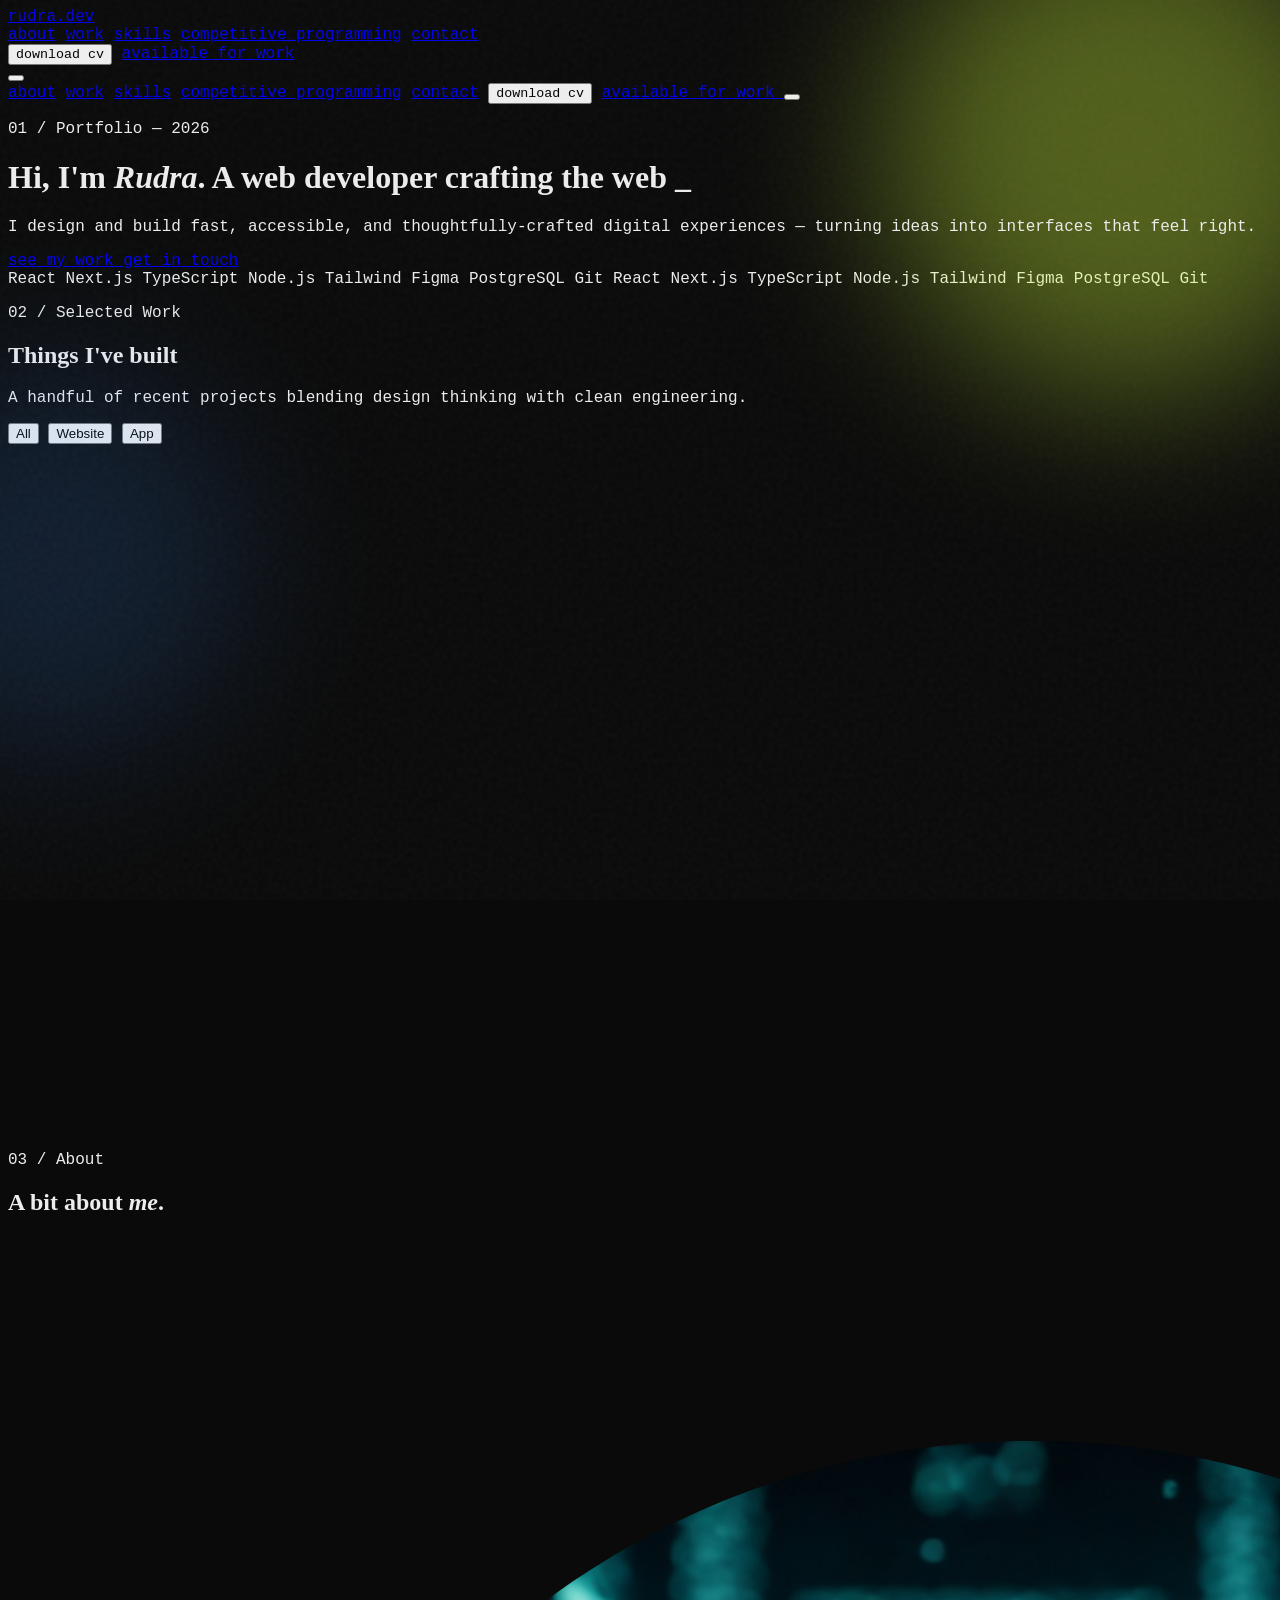
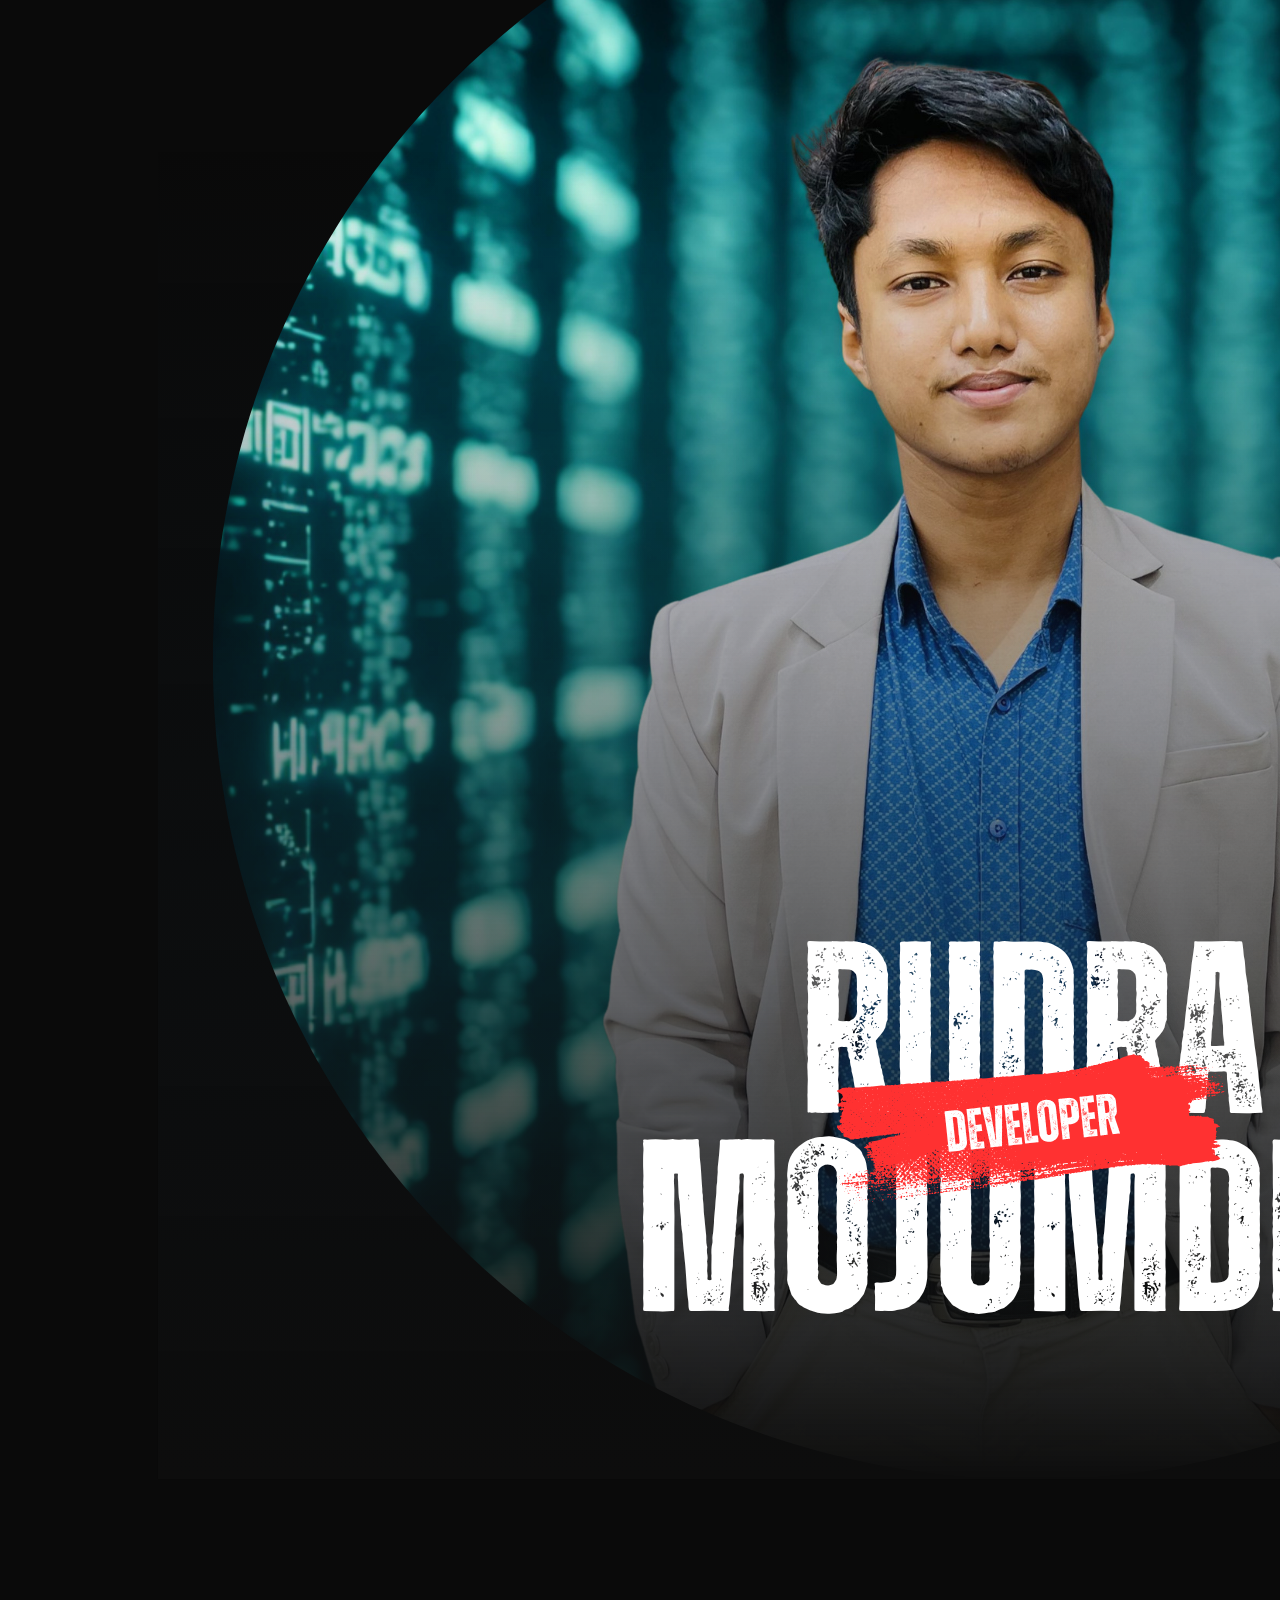
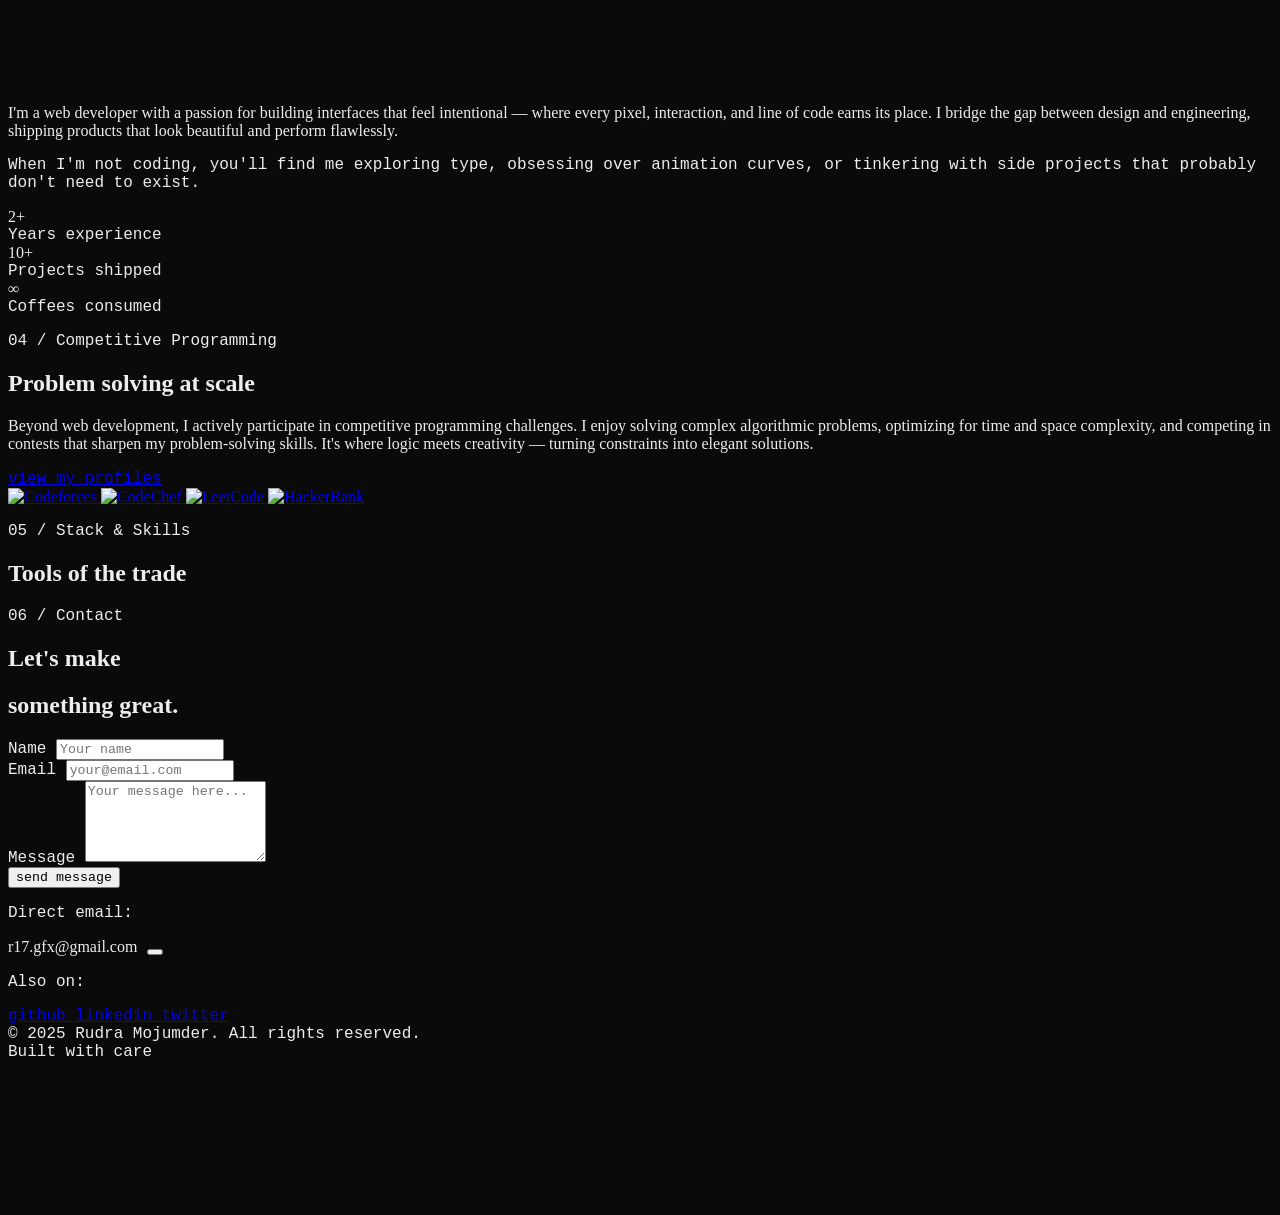
==== index.html @ 2e2da4cd "Updated" ====
<!DOCTYPE html>
<html lang="en">
<head>
    <meta charset="UTF-8">
    <meta name="viewport" content="width=device-width, initial-scale=1.0">
    <title>Rudra Mojumder — Web Developer</title>
    <link rel="icon" type="image/x-icon" href="Images/r-logo.png">
    <script src="/_sdk/element_sdk.js"></script>
  <script src="https://cdn.tailwindcss.com/3.4.17"></script>
  <script src="https://cdn.jsdelivr.net/npm/lucide@0.263.0/dist/umd/lucide.min.js"></script>
  <link rel="preconnect" href="https://fonts.googleapis.com">
  <link rel="preconnect" href="https://fonts.gstatic.com" crossorigin>
   <link href="https://fonts.googleapis.com/css2?
   family=Fraunces:ital,wght@0,300..900;1,300..900&amp;
   family=JetBrains+Mono:wght@400;500;600&amp;display=swap" rel="stylesheet">
   <link rel="stylesheet" href="Interface/style.css">


</head>
 <body class="grain h-full w-full">
  <div class="w-full min-h-full relative overflow-auto">

   <!-- Ambient orbs -->
   <div class="orb" style="background: #d4ff3a; width: 500px; height: 500px; top: -100px; right: -100px;"></div>
   <div class="orb" style="background: #3a8fff; width: 400px; height: 400px; top: 40%; left: -150px; opacity: 0.15;"></div><!-- Nav -->
   
   <nav class="fixed z-20 w-full px-6 md:px-12 py-6 flex items-center justify-between md:bg-black/20 backdrop-blur-md">
    <a href="#top" class="flex items-center gap-2 font-mono text-sm"> <span class="w-2 h-2 rounded-full bg-[var(--accent)] pulse-dot"></span> 
      <span id="nav-name">rudra.dev</span> </a>
    <div class="hidden md:flex items-center gap-8 text-sm font-mono text-neutral-400">
       <a href="#about" class="nav-link hover:text-white transition">about</a> 
     <a href="#work" class="nav-link hover:text-white transition">work</a> 
     <a href="#skills" class="nav-link hover:text-white transition">skills</a> 
     <a href="#cp" class="nav-link hover:text-white transition">competitive programming</a> 
     <a href="#contact" class="nav-link hover:text-white transition">contact</a>
    </div>

    <div class="hidden md:flex items-center gap-4">
        <button id="cv-download-btn" class="font-mono text-xs px-4 py-2 
        rounded-full border border-neutral-700 text-neutral-400 hover:border-[var(--accent)] 
        hover:text-[var(--accent)] transition-all flex items-center gap-2"> 
        <i data-lucide="download" class="w-3 h-3"></i> download cv </button>
        <a href="#contact" class="font-mono text-xs px-4 py-2 rounded-full border border-[var(--accent)]
         text-[var(--accent)] hover:bg-[var(--accent)] hover:text-black transition-all">
          available for work </a>
    </div>
    <button id="menu-btn" class="md:hidden text-neutral-400 hover:text-[var(--accent)] transition">
         <i data-lucide="menu" class="w-6 h-6"></i> 
        </button>
   </nav>
   
   <!-- Mobile Menu -->
   <div id="mobile-menu" class="fixed inset-0 bg-black/95 z-40 
   md:hidden transform -translate-x-full transition-transform duration-300">

    <div class="flex flex-col items-center justify-center h-full gap-8 font-mono text-lg">

      <a href="#about" class="text-neutral-300 hover:text-[var(--accent)] transition">about</a> 
     <a href="#work" class="text-neutral-300 hover:text-[var(--accent)] transition">work</a> 
     <a href="#skills" class="text-neutral-300 hover:text-[var(--accent)] transition">skills</a>
      <a href="#cp" class="text-neutral-300 hover:text-[var(--accent)] transition">competitive programming</a>
       <a href="#contact" class="text-neutral-300 hover:text-[var(--accent)] transition">contact</a> 


       <button id="cv-download-mobile-btn" class="font-mono text-xs px-4 py-2 
       rounded-full border border-neutral-700 text-neutral-400 hover:border-[var(--accent)] 
       hover:text-[var(--accent)] transition-all flex items-center gap-2"> 
       <i data-lucide="download" class="w-3 h-3"></i> download cv </button> 

       <a href="#contact" class="font-mono text-xs px-4 py-2 rounded-full border 
       border-[var(--accent)] text-[var(--accent)] hover:bg-[var(--accent)] 
       hover:text-black transition-all"> available for work </a> 
       <button id="close-menu-btn" class="absolute top-6 right-6 text-neutral-400 
       hover:text-[var(--accent)] transition"> 
       <i data-lucide="x" class="w-6 h-6"></i> 
    </button>

    </div>
   </div>


   <main class="relative z-10 pt-24" id="top">
    <!-- HERO -->
    <header class="px-6 md:px-12 pt-16 md:pt-24 pb-24 max-w-[1400px] mx-auto">
     <div class="reveal" style="animation-delay: 0.1s">
      <p class="font-mono text-xs text-neutral-500 mb-8 tracking-widest uppercase">
        <span class="text-[var(--accent)]">01</span> / Portfolio — 2026</p>
     </div>

     <h1 class="font-display font-light tracking-tight leading-[0.95] text-5xl md:text-7xl lg:text-8xl mb-8">
        <span class="block reveal" style="animation-delay: 0.2s">Hi, I'm 
            <em id="hero-name" class="italic text-[var(--accent)]">Rudra</em>.</span> 
            <span class="block reveal text-neutral-400" style="animation-delay: 0.35s">A 
                <span id="hero-title">web developer</span></span> 
                <span class="block reveal" style="animation-delay: 0.5s">crafting the web
                    <span class="cursor-blink text-[var(--accent)]">_</span></span>
                </h1>

                
     <div class="reveal grid md:grid-cols-3 gap-8 mt-16 max-w-3xl" style="animation-delay: 0.7s">
      <p id="hero-tagline" class="md:col-span-2 text-neutral-400 text-base md:text-lg leading-relaxed">
        I design and build fast, accessible, and thoughtfully-crafted digital experiences
         — turning ideas into interfaces that feel right.</p>

      <div class="flex flex-col gap-3 text-sm font-mono">
       <a href="#work" class="group flex items-center justify-between border-b border-neutral-800 pb-2 
       hover:border-[var(--accent)] transition"> 
       <span>see my work</span> 
       <i data-lucide="arrow-down-right" class="w-4 h-4 group-hover:translate-x-1 
       group-hover:-translate-y-1 transition"></i> </a> 
       <a id="hero-email-link" href="mailto:r17.gfx@gmail.com" 
       class="group flex items-center justify-between border-b border-neutral-800 pb-2 
       hover:border-[var(--accent)] transition"> <span>get in touch</span> 
       <i data-lucide="arrow-up-right" class="w-4 h-4 group-hover:translate-x-1 
       group-hover:-translate-y-1 transition"></i> </a>
      </div>
     </div>


    </header>
    

    <!-- Tech Stack Carousel -->
    <section class="border-y border-neutral-900 py-8 overflow-hidden bg-[var(--surface)]">
     <div class="relative">
      <div class="marquee-track flex gap-8 whitespace-nowrap">
        <span class="inline-flex items-center gap-2 px-6 py-2 rounded-full border 
        border-neutral-800 bg-neutral-900/50 font-mono text-sm text-neutral-300"> 
        <i data-lucide="code" class="w-4 h-4 text-[var(--accent)]"></i> React </span> 
        <span class="inline-flex items-center gap-2 px-6 py-2 rounded-full border 
        border-neutral-800 bg-neutral-900/50 font-mono text-sm text-neutral-300"> 
        <i data-lucide="zap" class="w-4 h-4 text-[var(--accent)]"></i> Next.js </span> 
        <span class="inline-flex items-center gap-2 px-6 py-2 rounded-full border 
        border-neutral-800 bg-neutral-900/50 font-mono text-sm text-neutral-300"> 
        <i data-lucide="type" class="w-4 h-4 text-[var(--accent)]"></i> TypeScript </span> 
        <span class="inline-flex items-center gap-2 px-6 py-2 rounded-full border 
        border-neutral-800 bg-neutral-900/50 font-mono text-sm text-neutral-300"> 
        <i data-lucide="server" class="w-4 h-4 text-[var(--accent)]"></i> Node.js </span> 
        <span class="inline-flex items-center gap-2 px-6 py-2 rounded-full border 
        border-neutral-800 bg-neutral-900/50 font-mono text-sm text-neutral-300"> 
        <i data-lucide="wind" class="w-4 h-4 text-[var(--accent)]"></i> Tailwind </span> 
        <span class="inline-flex items-center gap-2 px-6 py-2 rounded-full border 
        border-neutral-800 bg-neutral-900/50 font-mono text-sm text-neutral-300"> 
        <i data-lucide="palette" class="w-4 h-4 text-[var(--accent)]"></i> Figma </span> 
        <span class="inline-flex items-center gap-2 px-6 py-2 rounded-full border 
        border-neutral-800 bg-neutral-900/50 font-mono text-sm text-neutral-300"> 
        <i data-lucide="database" class="w-4 h-4 text-[var(--accent)]"></i> PostgreSQL </span> 
        <span class="inline-flex items-center gap-2 px-6 py-2 rounded-full border 
        border-neutral-800 bg-neutral-900/50 font-mono text-sm text-neutral-300"> 
        <i data-lucide="git-branch" class="w-4 h-4 text-[var(--accent)]"></i> Git </span> 
        <!-- Duplicate for seamless loop --> 
         <span class="inline-flex items-center gap-2 px-6 py-2 rounded-full border 
         border-neutral-800 bg-neutral-900/50 font-mono text-sm text-neutral-300"> 
         <i data-lucide="code" class="w-4 h-4 text-[var(--accent)]"></i> React </span> 
         <span class="inline-flex items-center gap-2 px-6 py-2 rounded-full border 
         border-neutral-800 bg-neutral-900/50 font-mono text-sm text-neutral-300"> 
         <i data-lucide="zap" class="w-4 h-4 text-[var(--accent)]"></i> Next.js </span>
          <span class="inline-flex items-center gap-2 px-6 py-2 rounded-full border 
        border-neutral-800 bg-neutral-900/50 font-mono text-sm text-neutral-300"> 
        <i data-lucide="type" class="w-4 h-4 text-[var(--accent)]"></i> TypeScript </span> 
        <span class="inline-flex items-center gap-2 px-6 py-2 rounded-full border 
        border-neutral-800 bg-neutral-900/50 font-mono text-sm text-neutral-300"> 
        <i data-lucide="server" class="w-4 h-4 text-[var(--accent)]"></i> Node.js </span> 
        <span class="inline-flex items-center gap-2 px-6 py-2 rounded-full border 
        border-neutral-800 bg-neutral-900/50 font-mono text-sm text-neutral-300"> 
        <i data-lucide="wind" class="w-4 h-4 text-[var(--accent)]"></i> Tailwind </span> 
        <span class="inline-flex items-center gap-2 px-6 py-2 rounded-full border 
        border-neutral-800 bg-neutral-900/50 font-mono text-sm text-neutral-300"> 
        <i data-lucide="palette" class="w-4 h-4 text-[var(--accent)]"></i> Figma </span> 
        <span class="inline-flex items-center gap-2 px-6 py-2 rounded-full border 
        border-neutral-800 bg-neutral-900/50 font-mono text-sm text-neutral-300"> 
        <i data-lucide="database" class="w-4 h-4 text-[var(--accent)]"></i> PostgreSQL </span> 
        <span class="inline-flex items-center gap-2 px-6 py-2 rounded-full border 
        border-neutral-800 bg-neutral-900/50 font-mono text-sm text-neutral-300"> 
        <i data-lucide="git-branch" class="w-4 h-4 text-[var(--accent)]"></i> Git </span> 
      </div>
      <div class="absolute inset-y-0 left-0 w-12 bg-gradient-to-r from-[var(--surface)] to-transparent pointer-events-none"></div>
      <div class="absolute inset-y-0 right-0 w-12 bg-gradient-to-l from-[var(--surface)] to-transparent pointer-events-none"></div>
     </div>
    </section>
    
    <!-- WORK -->
    <section id="work" class="px-6 md:px-12 py-24 md:py-32 max-w-[1400px] mx-auto">
     <div class="flex items-end justify-between mb-16 flex-wrap gap-4">
      <div>
       <p class="font-mono text-xs text-neutral-500 mb-3 tracking-widest uppercase">
        <span class="text-[var(--accent)]">02</span> / Selected Work</p>
       <h2 class="font-display font-light text-4xl md:text-6xl tracking-tight">
        Things I've built
    </h2>
      </div>
      
    <p class="font-mono text-sm text-neutral-500 max-w-xs">A handful of recent projects blending design thinking with clean engineering.</p>
     </div>

   <div class="flex items-center gap-3 mb-10 font-mono text-xs">

  <button id="filter-all"
    class="filter-btn px-4 py-2 rounded-full border border-neutral-700 text-neutral-400 transition">
    All
  </button>

  <button id="filter-website"
    class="filter-btn px-4 py-2 rounded-full border border-neutral-700 text-neutral-400 transition">
    Website
  </button>

  <button id="filter-app"
    class="filter-btn px-4 py-2 rounded-full border border-neutral-700 text-neutral-400 transition">
    App
  </button>

</div>
     <div class="grid md:grid-cols-2 gap-6" id="projects-grid">
      <!-- Projects injected by JS -->
     </div>


    </section>

    <!-- ABOUT -->
    <section id="about" class="px-6 md:px-12 py-24 md:py-32 max-w-[1400px] mx-auto border-t border-neutral-900">
     <div class="grid md:grid-cols-12 gap-8">
      <div class="md:col-span-4">
       <p class="font-mono text-xs text-neutral-500 mb-3 tracking-widest uppercase">
        <span class="text-[var(--accent)]">03</span> / About</p>
       <h2 class="font-display font-light text-4xl md:text-5xl tracking-tight leading-tight">
        A bit about <em class="italic text-[var(--accent)]">me</em>.
    </h2>
       <div class="mt-10 float inline-block">
        <div class="w-48 h-48 rounded-full bg-gradient-to-br from-[var(--accent)] to-[#3a8fff] p-1">
         <div class="w-full h-full rounded-full bg-[var(--surface)] 
         flex items-center justify-center font-display text-6xl">
         <img src="Images/Rudra17.png" alt="Profile Picture" class="w-full h-full rounded-full object-cover">
          
         </div>
        </div>
       </div>

      </div>

      <div class="md:col-span-7 md:col-start-6 space-y-6 text-neutral-300 text-lg 
      leading-relaxed font-display font-light">
       <p id="about-text">
        I'm a web developer with a passion for building interfaces that feel intentional
         — where every pixel, interaction, and line of code earns its place. 
         I bridge the gap between design and engineering, shipping products that look beautiful 
         and perform flawlessly.</p>
       <p class="text-neutral-500 text-base font-mono leading-relaxed">
        When I'm not coding, you'll find me exploring type, obsessing over animation curves, 
        or tinkering with side projects that probably don't need to exist.</p>

       <div class="grid grid-cols-3 gap-4 pt-8">

        <div class="border-t border-neutral-800 pt-4">
         <div class="font-display text-4xl text-[var(--accent)]">
          2+
         </div>
         <div class="font-mono text-xs text-neutral-500 mt-1">
          Years experience
         </div>
        </div>

        <div class="border-t border-neutral-800 pt-4">
         <div class="font-display text-4xl text-[var(--accent)]">
          10+
         </div>
         <div class="font-mono text-xs text-neutral-500 mt-1">
          Projects shipped
         </div>
        </div>

        <div class="border-t border-neutral-800 pt-4">
         <div class="font-display text-4xl text-[var(--accent)]">
          ∞
         </div>
         <div class="font-mono text-xs text-neutral-500 mt-1">
          Coffees consumed
         </div>
        </div>

       </div>
      </div>
     </div>
     </section>
    
    <!-- CP SECTION -->
    <section id="cp" class="px-6 md:px-12 py-24 md:py-32 max-w-[1400px] mx-auto border-t border-neutral-900">
     <div class="grid md:grid-cols-12 gap-8">

      <div class="md:col-span-5">
       <p class="font-mono text-xs text-neutral-500 mb-3 tracking-widest uppercase">
        <span class="text-[var(--accent)]">04</span> / Competitive Programming</p>
       <h2 class="font-display font-light text-4xl md:text-5xl tracking-tight leading-tight">
        Problem solving at scale</h2>
      </div>

      <div class="md:col-span-7 space-y-6 text-neutral-300 text-lg leading-relaxed font-display font-light">
       <p id="cp-text">
        Beyond web development, I actively participate in competitive programming challenges. 
        I enjoy solving complex algorithmic problems, optimizing for time and space complexity, 
        and competing in contests that sharpen my problem-solving skills. 
        It's where logic meets creativity — turning constraints into elegant solutions.</p>
       <div class="flex flex-wrap gap-4 pt-4">
        <a href="#contact" class="font-mono text-xs px-4 py-2 rounded-full border border-neutral-700 
        text-neutral-400 hover:border-[var(--accent)] hover:text-[var(--accent)] transition-all">
        view my profiles</a>

        

       </div>

       <div class="flex flex-wrap items-center gap-4 pt-4">

  <!-- Codeforces -->
  <a href="https://codeforces.com/profile/TheRudraBro" 
     target="_blank"
     class="w-12 h-12 rounded-full border border-neutral-800 flex items-center justify-center text-neutral-400 hover:text-[var(--accent)] hover:border-[var(--accent)] transition-all duration-300">
     
    <img src="https://cdn.simpleicons.org/codeforces" 
         alt="Codeforces" 
         class="w-5 h-5 invert opacity-80 hover:opacity-100">
  </a>

  <!-- CodeChef -->
  <a href="https://www.codechef.com/users/therudrabro" 
     target="_blank"
     class="w-12 h-12 rounded-full border border-neutral-800 flex items-center justify-center text-neutral-400 hover:text-[var(--accent)] hover:border-[var(--accent)] transition-all duration-300">
     
    <img src="https://cdn.simpleicons.org/codechef" 
         alt="CodeChef" 
         class="w-5 h-5 invert opacity-80 hover:opacity-100">
  </a>

  <!-- LeetCode -->
  <a href="https://leetcode.com/u/TheRudraBro/" 
     target="_blank"
     class="w-12 h-12 rounded-full border border-neutral-800 flex items-center justify-center text-neutral-400 hover:text-[var(--accent)] hover:border-[var(--accent)] transition-all duration-300">
     
    <img src="https://cdn.simpleicons.org/leetcode" 
         alt="LeetCode" 
         class="w-5 h-5 invert opacity-80 hover:opacity-100">
  </a>

  <!-- HackerRank -->
  <a href="https://www.hackerrank.com/profile/rudramraj22" 
     target="_blank"
     class="w-12 h-12 rounded-full border border-neutral-800 flex items-center justify-center text-neutral-400 hover:text-[var(--accent)] hover:border-[var(--accent)] transition-all duration-300">
     
    <img src="https://cdn.simpleicons.org/hackerrank" 
         alt="HackerRank" 
         class="w-5 h-5 invert opacity-80 hover:opacity-100">
  </a>

</div>
       
      </div>
     </div>
    </section>
    
    
    <!-- SKILLS -->
    <section id="skills" class="px-6 md:px-12 py-24 md:py-32 max-w-[1400px] 
    mx-auto border-t border-neutral-900">
     <p class="font-mono text-xs text-neutral-500 mb-3 tracking-widest uppercase">
        <span class="text-[var(--accent)]">05</span> / Stack &amp; Skills</p>
     <h2 class="font-display font-light text-4xl md:text-6xl tracking-tight mb-16">
        Tools of the trade</h2>
     <div class="grid md:grid-cols-2 gap-x-16 gap-y-6" id="skills-grid"></div>
    </section>
    
    <!-- CONTACT -->
    <section id="contact" class="px-6 md:px-12 py-24 md:py-32 max-w-[1400px] mx-auto border-t 
    border-neutral-900">
     <div class="text-center">
      <p class="font-mono text-xs text-neutral-500 mb-3 tracking-widest uppercase">
        <span class="text-[var(--accent)]">06</span> / Contact</p>
      <h2 class="font-display font-light text-5xl md:text-8xl tracking-tight leading-none mb-4">
        Let's make</h2>
      <h2 class="font-display italic font-light text-5xl md:text-8xl tracking-tight 
      leading-none text-[var(--accent)] mb-12">something great.</h2>
      
      <!-- Contact Form -->
      <form id="contact-form" class="max-w-md mx-auto mb-8 space-y-4 text-left">

       <div>
        <label for="form-name" class="block font-mono text-xs text-neutral-500 mb-2 uppercase">Name</label> 
        <input type="text" id="form-name" name="name" required class="w-full bg-[var(--surface)] 
        border border-neutral-800 rounded-lg px-4 py-3 font-mono text-sm 
        text-white placeholder-neutral-600 focus:outline-none focus:border-[var(--accent)] 
        transition" placeholder="Your name">
       </div>

       <div>
        <label for="form-email" class="block font-mono text-xs text-neutral-500 mb-2 uppercase">Email</label>
         <input type="email" id="form-email" name="email" required class="w-full bg-[var(--surface)] 
         border border-neutral-800 rounded-lg px-4 py-3 font-mono text-sm text-white 
         placeholder-neutral-600 focus:outline-none focus:border-[var(--accent)] transition" 
         placeholder="your@email.com">
       </div>

       <div>
        <label for="form-message" class="block font-mono text-xs text-neutral-500 mb-2 uppercase">Message</label>
         <textarea id="form-message" name="message" required rows="5" class="w-full bg-[var(--surface)] 
         border border-neutral-800 rounded-lg px-4 py-3 font-mono text-sm text-white placeholder-neutral-600
          focus:outline-none focus:border-[var(--accent)] transition resize-none"
           placeholder="Your message here..."></textarea>
       </div>

       <button type="submit" class="w-full bg-[var(--accent)] text-black font-mono
        text-sm px-6 py-3 rounded-lg hover:bg-opacity-90 transition-all flex 
        items-center justify-center gap-2"> 
        <i data-lucide="send" class="w-4 h-4"></i> 
        <span id="send-btn-text">send message</span> 
    </button>
       <p id="form-status" class="text-center font-mono text-xs text-neutral-500"></p>
      </form>
      
      <!-- Email Display & Copy -->
      <div class="mt-12 pt-8 border-t border-neutral-900">
       <p class="text-neutral-500 font-mono text-xs mb-4">Direct email:</p>
       <div class="flex items-center justify-center gap-3 mt-4">
        <span id="contact-email-text" class="font-display text-2xl md:text-3xl text-[var(--accent)]">
            r17.gfx@gmail.com</span> 
            <button id="copy-btn" 
            class="text-neutral-400 hover:text-[var(--accent)] transition p-2"> 
            <i data-lucide="copy" class="w-5 h-5"></i> 
        </button>
       </div>
      </div>
      
      <!-- Social Links -->
      <div class="mt-8 pt-8 border-t border-neutral-900">
       <p class="text-neutral-500 font-mono text-xs mb-4">Also on:</p>
       <div class="flex items-center justify-center gap-8 mt-4 font-mono text-sm">
        <a href="https://github.com/TheRudraBro" target="_blank" rel="noopener noreferrer" class="flex items-center gap-2 text-neutral-400 
        hover:text-[var(--accent)] transition"> 
        <i data-lucide="github" class="w-4 h-4"></i> github </a> 
        <a href="https://www.linkedin.com/in/rudra-mojumder-05a053306/" target="_blank" rel="noopener noreferrer" class="flex items-center gap-2 text-neutral-400 
        hover:text-[var(--accent)] transition"> 
        <i data-lucide="linkedin" class="w-4 h-4"></i> linkedin </a> 
        <a href="https://twitter.com/TheRudraBro" target="_blank" rel="noopener noreferrer" class="flex items-center gap-2 text-neutral-400 
        hover:text-[var(--accent)] transition"> 
        <i data-lucide="twitter" class="w-4 h-4"></i> twitter </a>
       </div>
      </div>
     </div>

    </section>
    
    
    <!-- FOOTER -->
    <footer class="border-t border-neutral-900 px-6 md:px-12 py-8 max-w-[1400px] mx-auto 
    flex items-center justify-between flex-wrap gap-4 font-mono text-xs text-neutral-600">

     <div>
      © 2025 <span id="footer-name">Rudra Mojumder</span>. All rights reserved.
     </div>

     <div class="flex items-center gap-2">
      <span class="w-1.5 h-1.5 rounded-full bg-[var(--accent)]"></span> <span>Built with care</span>
     </div>

    </footer>

   </main>
   
   <!-- Toast -->
   <div id="toast" class="toast fixed bottom-8 left-1/2 -translate-x-1/2 bg-[var(--accent)] 
   text-black px-5 py-3 rounded-full font-mono text-sm z-50 shadow-lg flex items-center gap-2">
    <i data-lucide="check" class="w-4 h-4"></i> 
    <span id="toast-text">Email copied to clipboard</span>
   </div>
  </div>
 
<script src="Interface/script.js"></script>
<script src="Interface/functionality.js"></script>
 </body>
</html>
---- Interface/style.css ----
:root {
    --bg: #0a0a0a;
    --surface: #161616;
    --text: #ededed;
    --accent: #d4ff3a;
    --muted: #6b6b6b;
  }
  html, body { height: 100%; width: 100%; }
  body {
    background: var(--bg);
    color: var(--text);
    font-family: 'JetBrains Mono', monospace;
    overflow-x: hidden;
  }
  .font-display { font-family: 'Fraunces', serif; }
  .font-mono { font-family: 'JetBrains Mono', monospace; }

  /* Grain texture */
  .grain::before {
    content: '';
    position: fixed;
    inset: 0;
    pointer-events: none;
    opacity: 0.04;
    z-index: 100;
    background-image: url("data:image/svg+xml,%3Csvg viewBox='0 0 200 200' xmlns='http://www.w3.org/2000/svg'%3E%3Cfilter id='n'%3E%3CfeTurbulence type='fractalNoise' baseFrequency='0.9'/%3E%3C/filter%3E%3Crect width='100%25' height='100%25' filter='url(%23n)'/%3E%3C/svg%3E");
  }

  /* Glow orb */
  .orb {
    position: absolute;
    border-radius: 50%;
    filter: blur(80px);
    opacity: 0.35;
    pointer-events: none;
  }

  /* Marquee */
  @keyframes scroll-x {
    0% { transform: translateX(0); }
    100% { transform: translateX(-50%); }
  }
  .marquee-track {
    animation: scroll-x 30s linear infinite;
    width: max-content;
  }

  /* Reveal on load */
  @keyframes reveal {
    from { opacity: 0; transform: translateY(24px); }
    to { opacity: 1; transform: translateY(0); }
  }
  .reveal {
    opacity: 0;
    animation: reveal 0.9s cubic-bezier(0.22, 1, 0.36, 1) forwards;
  }

  /* Pulse dot */
  @keyframes pulse-dot {
    0%, 100% { box-shadow: 0 0 0 0 rgba(212,255,58,0.7); }
    50% { box-shadow: 0 0 0 8px rgba(212,255,58,0); }
  }
  .pulse-dot { animation: pulse-dot 2s infinite; }

  /* Project card hover */
  .project-card {
    transition: all 0.5s cubic-bezier(0.22, 1, 0.36, 1);
    position: relative;
    overflow: hidden;
  }
  .project-card::after {
    content: '';
    position: absolute;
    inset: 0;
    background: linear-gradient(135deg, transparent 40%, rgba(212,255,58,0.08) 100%);
    opacity: 0;
    transition: opacity 0.5s;
    pointer-events: none;
  }
  .project-card:hover::after { opacity: 1; }
  .project-card:hover { transform: translateY(-4px); border-color: rgba(212,255,58,0.4); }

  .arrow-btn { transition: transform 0.3s; }
  .project-card:hover .arrow-btn { transform: translate(4px, -4px) rotate(-45deg); }

  /* Skill bar */
  @keyframes grow-bar {
    from { width: 0; }
  }
  .skill-bar-fill { animation: grow-bar 1.4s cubic-bezier(0.22, 1, 0.36, 1) forwards; }

  /* Link underline */

  .nav-link.active {
  color: var(--accent);
}
  .nav-link {
    position: relative;
    display: inline-block;
  }
  .nav-link::after {
    content: '';
    position: absolute;
    bottom: -2px;
    left: 0;
    width: 0;
    height: 1px;
    background: currentColor;
    transition: width 0.4s cubic-bezier(0.22, 1, 0.36, 1);
  }
  .nav-link:hover::after { width: 100%; }

  /* Cursor blink */
  @keyframes blink { 0%, 50% { opacity: 1; } 51%, 100% { opacity: 0; } }
  .cursor-blink { animation: blink 1s step-end infinite; }

  /* Scrollbar */
  ::-webkit-scrollbar { width: 6px; }
  ::-webkit-scrollbar-track { background: #0a0a0a; }
  ::-webkit-scrollbar-thumb { background: #2a2a2a; border-radius: 3px; }
  ::-webkit-scrollbar-thumb:hover { background: var(--accent); }

  /* Floating animation */
  @keyframes float {
    0%, 100% { transform: translateY(0) rotate(0deg); }
    50% { transform: translateY(-8px) rotate(2deg); }
  }
  .float { animation: float 6s ease-in-out infinite; }

  .noise-border {
    border: 1px solid rgba(255,255,255,0.08);
  }

  /* Copy toast */
  .toast {
    transform: translateY(100px);
    opacity: 0;
    transition: all 0.4s cubic-bezier(0.22, 1, 0.36, 1);
  }
  .toast.show {
    transform: translateY(0);
    opacity: 1;
  }
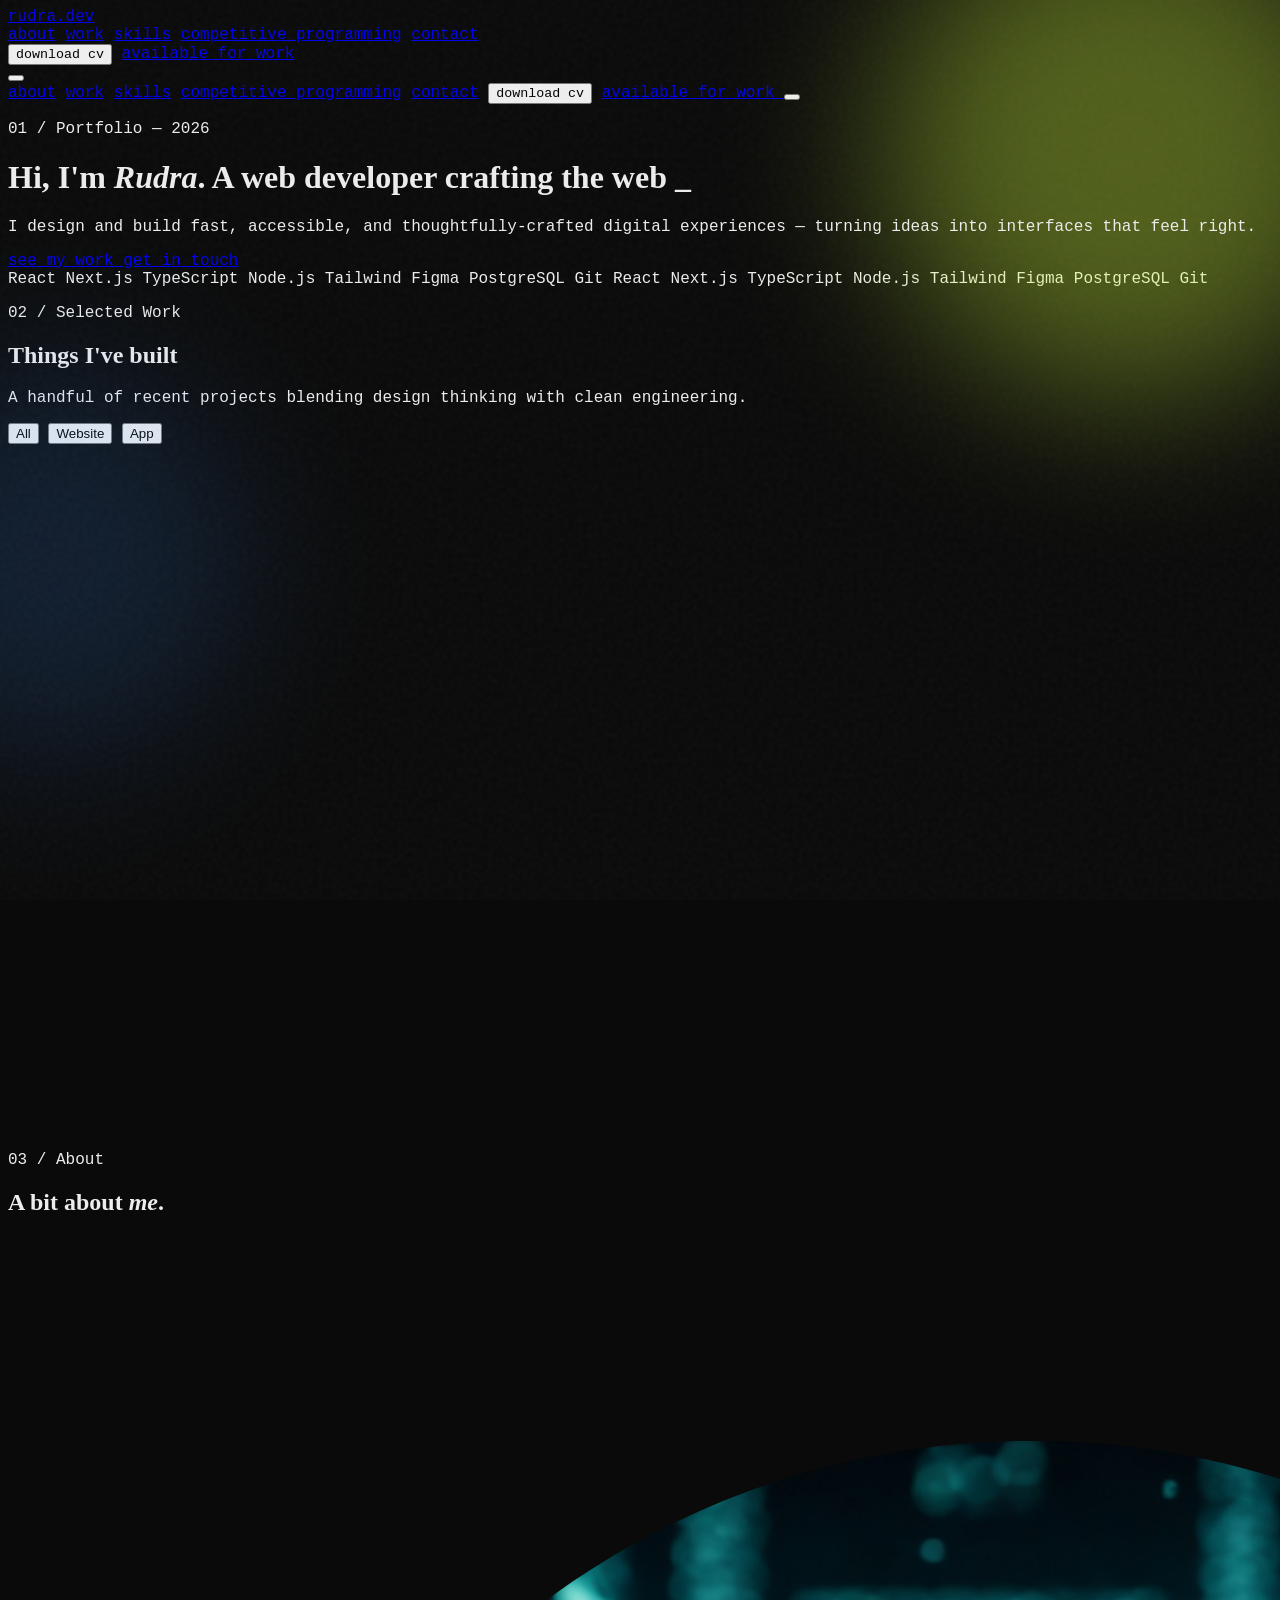
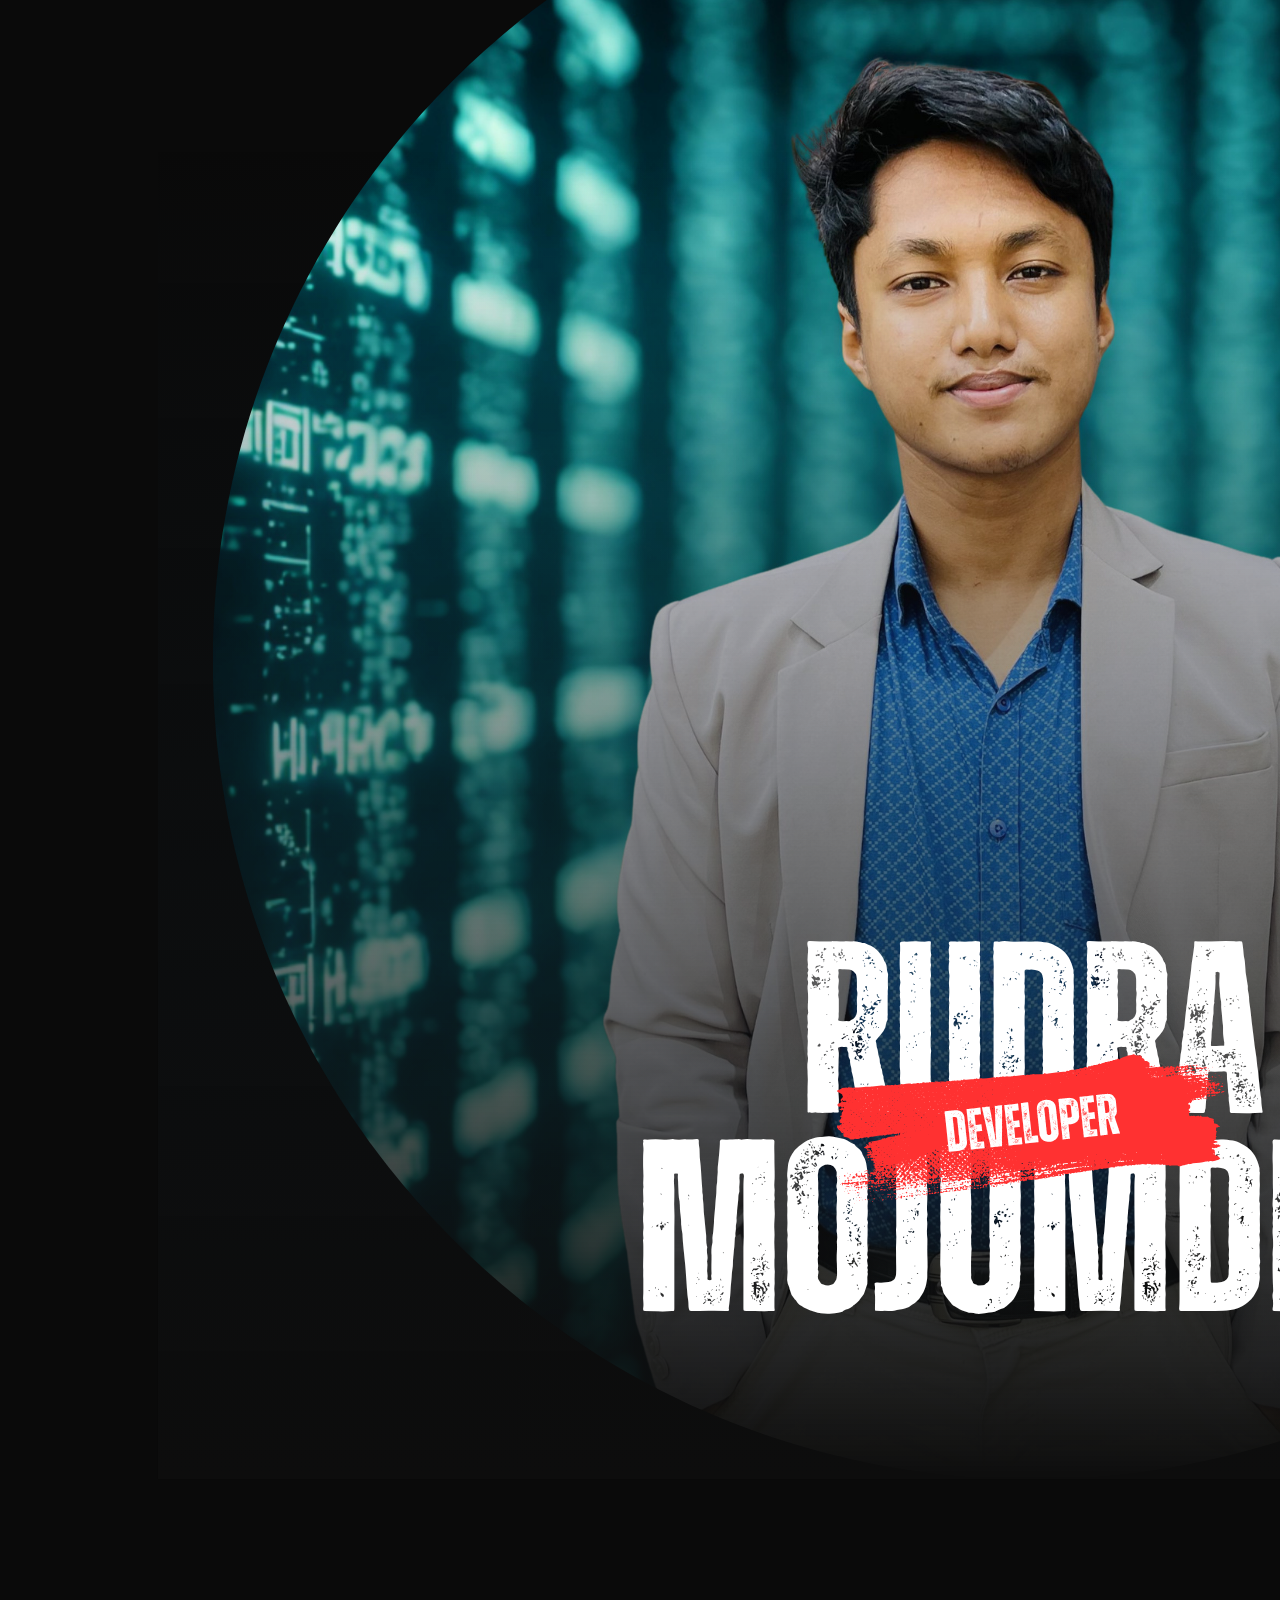
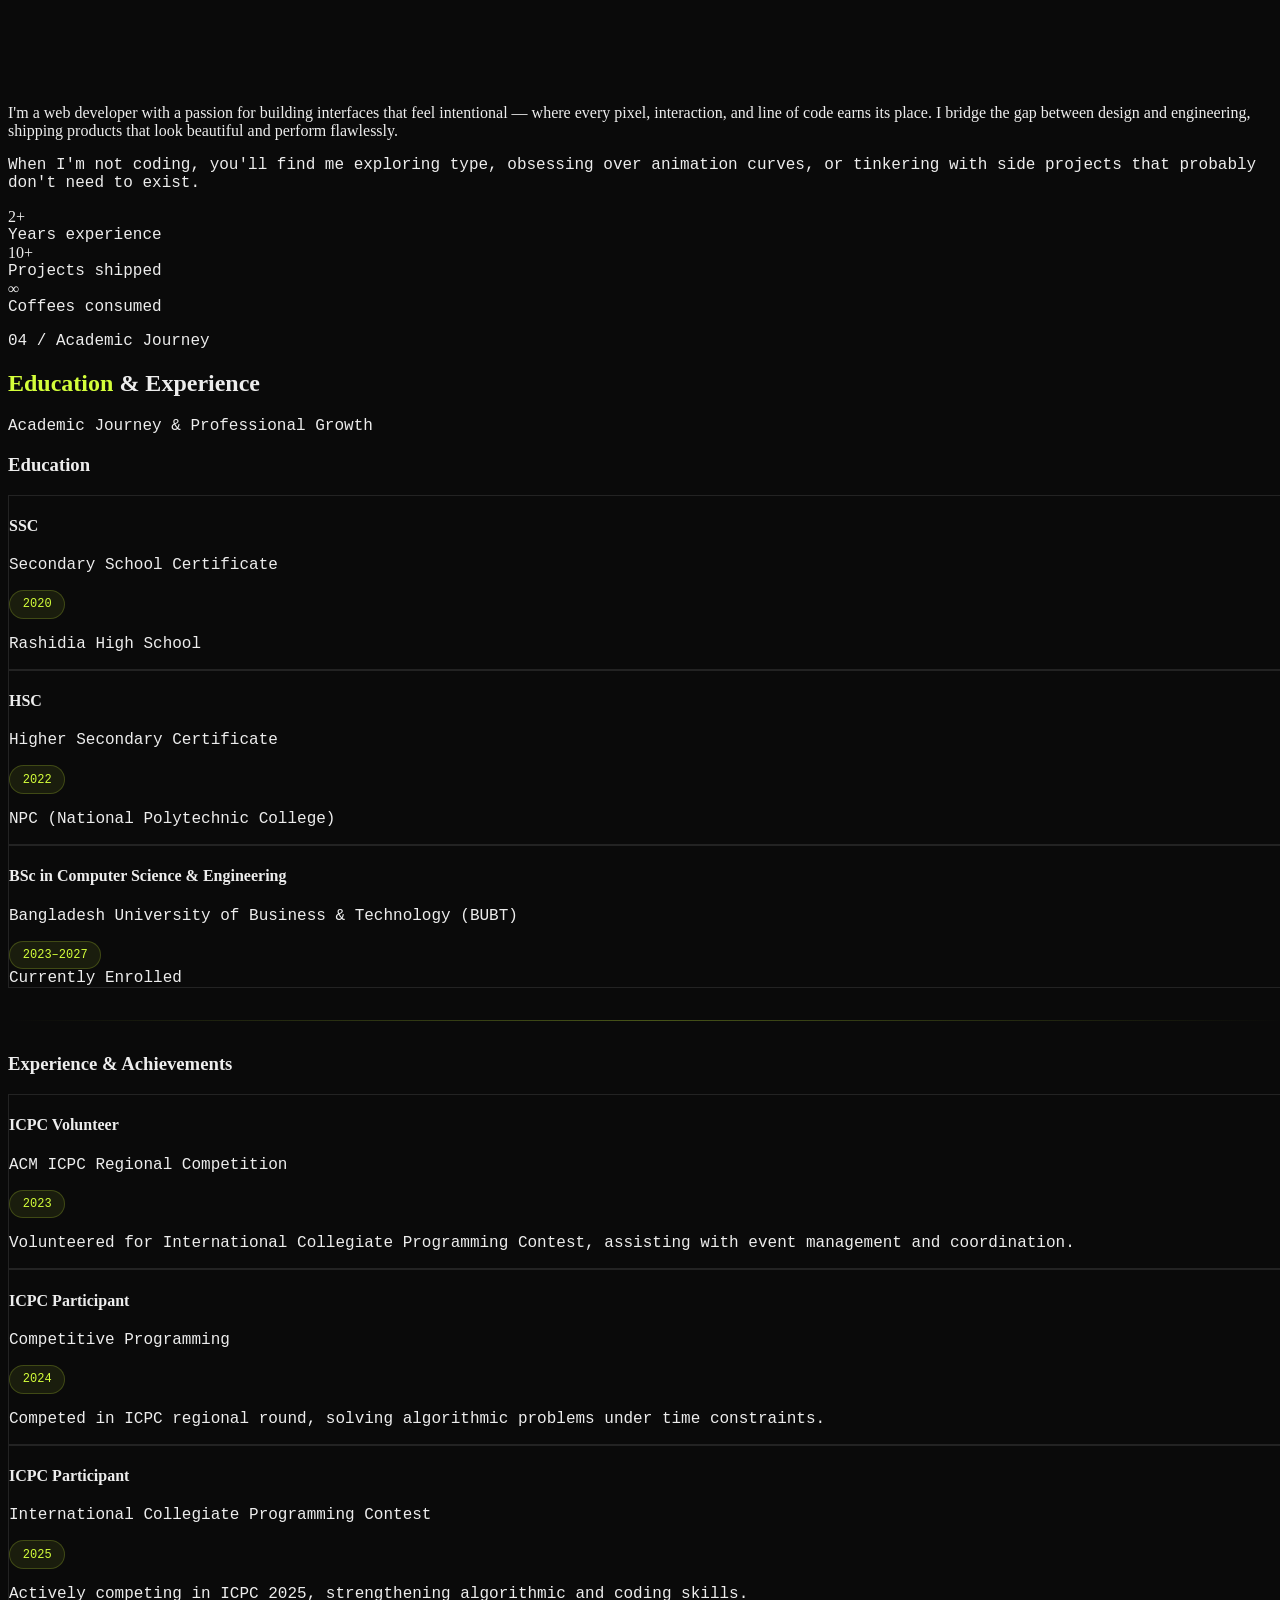
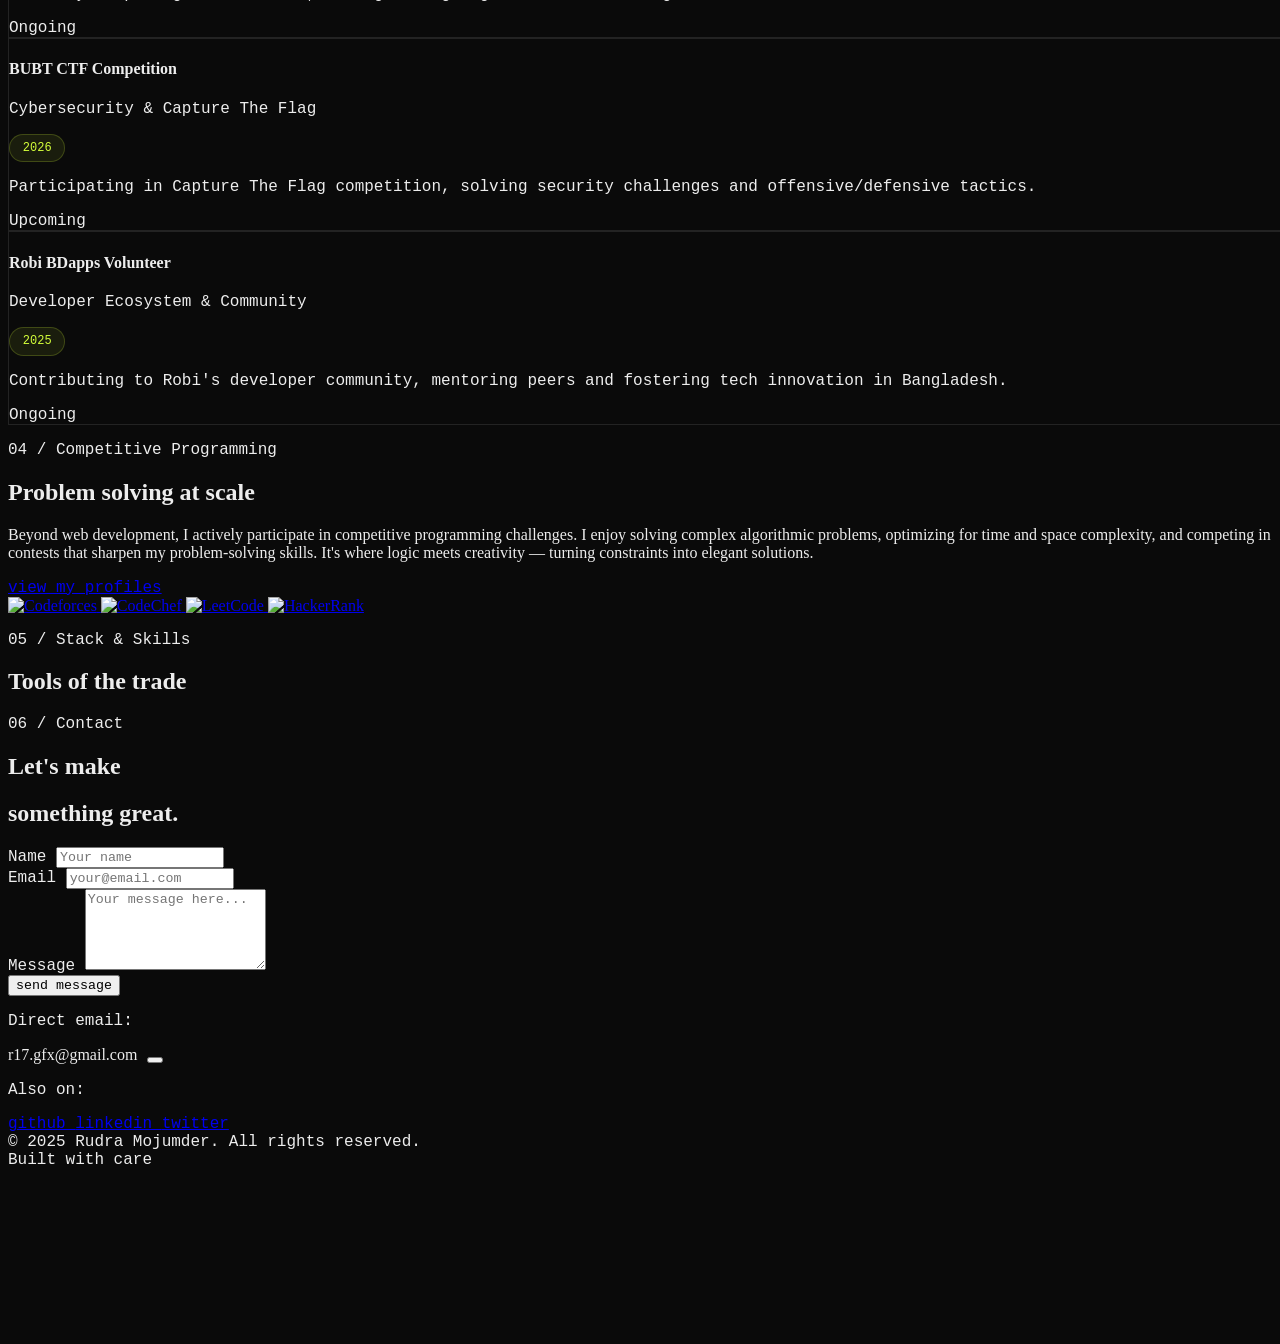
==== commit 4873a5d9: "Updated" ====
--- a/index.html
+++ b/index.html
@@ -282,7 +282,172 @@
        </div>
       </div>
      </div>
+     
      </section>
+
+      <section class="px-6 md:px-12 py-24 md:py-32 max-w-[1400px] mx-auto border-t border-neutral-900">
+        
+    <div class="mb-16">
+      <p class="font-mono text-xs text-neutral-500 mb-3 tracking-widest uppercase">
+        <span class="text-[var(--accent)]">04</span> / Academic Journey</p>
+     <h2 id="section-title" class="font-display font-light text-5xl md:text-6xl mb-3 tracking-tight"><span style="color: var(--accent)">Education</span> &amp; Experience</h2>
+     <p class="text-neutral-500 text-sm font-mono tracking-wider">Academic Journey &amp; Professional Growth</p>
+    </div><!-- Education Section -->
+    <div class="mb-12">
+     <h3 class="font-display font-light text-2xl mb-8 flex items-center gap-3"><i data-lucide="graduation-cap" style="width: 24px; height: 24px; color: var(--accent);"></i> Education</h3>
+     <div class="space-y-8">
+      <!-- SSC -->
+      <div class="timeline-item">
+       <div class="flex gap-4 sm:gap-6">
+        <div class="flex flex-col items-center flex-shrink-0">
+         <div class="timeline-dot w-4 h-4 rounded-full bg-[var(--accent)] border-2 border-[var(--bg)]"></div>
+         <div class="w-[2px] flex-1 timeline-line" style="background: linear-gradient(to bottom, rgba(212, 255, 58, 0.6), rgba(212, 255, 58, 0.2));"></div>
+        </div>
+        <div class="card-hover bg-[var(--surface)]/50 backdrop-blur-sm rounded-xl p-4 sm:p-6 flex-1 pb-8">
+         <div class="flex flex-col sm:flex-row sm:items-start sm:justify-between gap-2 sm:gap-4 mb-2">
+          <div>
+           <h4 class="text-base sm:text-lg font-semibold text-[var(--accent)] font-display">SSC</h4>
+           <p class="text-neutral-400 text-xs sm:text-sm font-mono">Secondary School Certificate</p>
+          </div><span class="badge whitespace-nowrap text-[10px] sm:text-xs">2020</span>
+         </div>
+         <p class="text-neutral-300 text-sm mt-3">Rashidia High School</p>
+        </div>
+       </div>
+      </div><!-- HSC -->
+      <div class="timeline-item">
+       <div class="flex gap-4 sm:gap-6">
+        <div class="flex flex-col items-center flex-shrink-0">
+         <div class="timeline-dot w-4 h-4 rounded-full bg-[var(--accent)] border-2 border-[var(--bg)]"></div>
+         <div class="w-[2px] h-24 timeline-line" style="background: linear-gradient(to bottom, rgba(212, 255, 58, 0.6), rgba(212, 255, 58, 0.2));"></div>
+        </div>
+        <div class="card-hover bg-[var(--surface)]/50 backdrop-blur-sm rounded-xl p-4 sm:p-6 flex-1 pb-8">
+         <div class="flex flex-col sm:flex-row sm:items-start sm:justify-between gap-2 sm:gap-4 mb-2">
+          <div>
+           <h4 class="text-base sm:text-lg font-semibold text-[var(--accent)] font-display">HSC</h4>
+           <p class="text-neutral-400 text-xs sm:text-sm font-mono">Higher Secondary Certificate</p>
+          </div><span class="badge whitespace-nowrap text-[10px] sm:text-xs">2022</span>
+         </div>
+         <p class="text-neutral-300 text-sm mt-3">NPC (National Polytechnic College)</p>
+        </div>
+       </div>
+      </div><!-- BSc -->
+      <div class="timeline-item">
+       <div class="flex gap-4 sm:gap-6">
+        <div class="flex flex-col items-center flex-shrink-0">
+         <div class="timeline-dot w-4 h-4 rounded-full bg-[var(--accent)] border-2 border-[var(--bg)]"></div>
+         <div class="w-[2px] h-24 timeline-line" style="background: linear-gradient(to bottom, rgba(212, 255, 58, 0.6), rgba(212, 255, 58, 0.2));"></div>
+        </div>
+        <div class="card-hover bg-[var(--surface)]/50 backdrop-blur-sm rounded-xl p-4 sm:p-6 flex-1">
+         <div class="flex flex-col sm:flex-row sm:items-start sm:justify-between gap-2 sm:gap-4 mb-2">
+          <div>
+           <h4 class="text-base sm:text-lg font-semibold text-[var(--accent)] font-display">BSc in Computer Science &amp; Engineering</h4>
+           <p class="text-neutral-400 text-xs sm:text-sm font-mono">Bangladesh University of Business &amp; Technology (BUBT)</p>
+          </div><span class="badge whitespace-nowrap text-[10px] sm:text-xs">2023–2027</span>
+         </div>
+         <div class="mt-3 flex items-center gap-2"><span class="inline-block text-[10px] sm:text-[11px] uppercase tracking-wider bg-[var(--accent)]/15 text-[var(--accent)] px-2.5 py-1 rounded font-semibold border border-[var(--accent)]/20">Currently Enrolled</span>
+         </div>
+        </div>
+       </div>
+      </div>
+     </div>
+    </div><!-- Section Divider -->
+    <div class="section-divider"></div><!-- Experience Section -->
+    <div>
+     <h3 class="font-display font-light text-2xl mb-8 flex items-center gap-3"><i data-lucide="award" style="width: 24px; height: 24px; color: var(--accent);"></i> Experience &amp; Achievements</h3>
+     <div class="space-y-8"><!-- ICPC 2023 Volunteer -->
+      <div class="timeline-item">
+       <div class="flex gap-4 sm:gap-6">
+        <div class="flex flex-col items-center flex-shrink-0">
+         <div class="timeline-dot w-4 h-4 rounded-full bg-[var(--accent)] border-2 border-[var(--bg)]"></div>
+         <div class="w-[2px] h-24 timeline-line" style="background: linear-gradient(to bottom, rgba(212, 255, 58, 0.6), rgba(212, 255, 58, 0.2));"></div>
+        </div>
+        <div class="card-hover bg-[var(--surface)]/50 backdrop-blur-sm rounded-xl p-4 sm:p-6 flex-1 pb-8">
+         <div class="flex flex-col sm:flex-row sm:items-start sm:justify-between gap-2 sm:gap-4 mb-2">
+          <div>
+           <h4 class="text-base sm:text-lg font-semibold text-[var(--accent)] font-display">ICPC Volunteer</h4>
+           <p class="text-neutral-400 text-xs sm:text-sm font-mono">ACM ICPC Regional Competition</p>
+          </div><span class="badge whitespace-nowrap text-[10px] sm:text-xs">2023</span>
+         </div>
+         <p class="text-neutral-300 text-sm mt-3">Volunteered for International Collegiate Programming Contest, assisting with event management and coordination.</p>
+        </div>
+       </div>
+      </div><!-- ICPC Participation 2024 -->
+      <div class="timeline-item">
+       <div class="flex gap-4 sm:gap-6">
+        <div class="flex flex-col items-center flex-shrink-0">
+         <div class="timeline-dot w-4 h-4 rounded-full bg-[var(--accent)] border-2 border-[var(--bg)]"></div>
+         <div class="w-[2px] h-24 timeline-line" style="background: linear-gradient(to bottom, rgba(212, 255, 58, 0.6), rgba(212, 255, 58, 0.2));"></div>
+        </div>
+        <div class="card-hover bg-[var(--surface)]/50 backdrop-blur-sm rounded-xl p-4 sm:p-6 flex-1 pb-8">
+         <div class="flex flex-col sm:flex-row sm:items-start sm:justify-between gap-2 sm:gap-4 mb-2">
+          <div>
+           <h4 class="text-base sm:text-lg font-semibold text-[var(--accent)] font-display">ICPC Participant</h4>
+           <p class="text-neutral-400 text-xs sm:text-sm font-mono">Competitive Programming</p>
+          </div><span class="badge whitespace-nowrap text-[10px] sm:text-xs">2024</span>
+         </div>
+         <p class="text-neutral-300 text-sm mt-3">Competed in ICPC regional round, solving algorithmic problems under time constraints.</p>
+        </div>
+       </div>
+      </div><!-- ICPC 2025 Participant -->
+      <div class="timeline-item">
+       <div class="flex gap-4 sm:gap-6">
+        <div class="flex flex-col items-center flex-shrink-0">
+         <div class="timeline-dot w-4 h-4 rounded-full bg-[var(--accent)] border-2 border-[var(--bg)]"></div>
+         <div class="w-[2px] h-24 timeline-line" style="background: linear-gradient(to bottom, rgba(212, 255, 58, 0.6), rgba(212, 255, 58, 0.2));"></div>
+        </div>
+        <div class="card-hover bg-[var(--surface)]/50 backdrop-blur-sm rounded-xl p-4 sm:p-6 flex-1 pb-8">
+         <div class="flex flex-col sm:flex-row sm:items-start sm:justify-between gap-2 sm:gap-4 mb-2">
+          <div>
+           <h4 class="text-base sm:text-lg font-semibold text-[var(--accent)] font-display">ICPC Participant</h4>
+           <p class="text-neutral-400 text-xs sm:text-sm font-mono">International Collegiate Programming Contest</p>
+          </div><span class="badge whitespace-nowrap text-[10px] sm:text-xs">2025</span>
+         </div>
+         <p class="text-neutral-300 text-sm mt-3">Actively competing in ICPC 2025, strengthening algorithmic and coding skills.</p>
+         <div class="mt-3 flex items-center gap-2"><span class="inline-block text-[10px] sm:text-[11px] uppercase tracking-wider bg-[var(--accent)]/15 text-[var(--accent)] px-2.5 py-1 rounded font-semibold border border-[var(--accent)]/20">Ongoing</span>
+         </div>
+        </div>
+       </div>
+      </div><!-- BUBT CTF -->
+      <div class="timeline-item">
+       <div class="flex gap-4 sm:gap-6">
+        <div class="flex flex-col items-center flex-shrink-0">
+         <div class="timeline-dot w-4 h-4 rounded-full bg-[var(--accent)] border-2 border-[var(--bg)]"></div>
+         <div class="w-[2px] h-24 timeline-line" style="background: linear-gradient(to bottom, rgba(212, 255, 58, 0.6), rgba(212, 255, 58, 0.2));"></div>
+        </div>
+        <div class="card-hover bg-[var(--surface)]/50 backdrop-blur-sm rounded-xl p-4 sm:p-6 flex-1 pb-8">
+         <div class="flex flex-col sm:flex-row sm:items-start sm:justify-between gap-2 sm:gap-4 mb-2">
+          <div>
+           <h4 class="text-base sm:text-lg font-semibold text-[var(--accent)] font-display">BUBT CTF Competition</h4>
+           <p class="text-neutral-400 text-xs sm:text-sm font-mono">Cybersecurity &amp; Capture The Flag</p>
+          </div><span class="badge whitespace-nowrap text-[10px] sm:text-xs">2026</span>
+         </div>
+         <p class="text-neutral-300 text-sm mt-3">Participating in Capture The Flag competition, solving security challenges and offensive/defensive tactics.</p>
+         <div class="mt-3 flex items-center gap-2"><span class="inline-block text-[10px] sm:text-[11px] uppercase tracking-wider bg-[var(--accent)]/15 text-[var(--accent)] px-2.5 py-1 rounded font-semibold border border-[var(--accent)]/20">Upcoming</span>
+         </div>
+        </div>
+       </div>
+      </div><!-- Robi BDapps Volunteer -->
+      <div class="timeline-item">
+       <div class="flex gap-4 sm:gap-6">
+        <div class="flex flex-col items-center flex-shrink-0">
+         <div class="timeline-dot w-4 h-4 rounded-full bg-[var(--accent)] border-2 border-[var(--bg)]"></div>
+        </div>
+        <div class="card-hover bg-[var(--surface)]/50 backdrop-blur-sm rounded-xl p-4 sm:p-6 flex-1">
+         <div class="flex flex-col sm:flex-row sm:items-start sm:justify-between gap-2 sm:gap-4 mb-2">
+          <div>
+           <h4 class="text-base sm:text-lg font-semibold text-[var(--accent)] font-display">Robi BDapps Volunteer</h4>
+           <p class="text-neutral-400 text-xs sm:text-sm font-mono">Developer Ecosystem &amp; Community</p>
+          </div><span class="badge whitespace-nowrap text-[10px] sm:text-xs">2025</span>
+         </div>
+         <p class="text-neutral-300 text-sm mt-3">Contributing to Robi's developer community, mentoring peers and fostering tech innovation in Bangladesh.</p>
+         <div class="mt-3 flex items-center gap-2"><span class="inline-block text-[10px] sm:text-[11px] uppercase tracking-wider bg-[var(--accent)]/15 text-[var(--accent)] px-2.5 py-1 rounded font-semibold border border-[var(--accent)]/20">Ongoing</span>
+         </div>
+        </div>
+       </div>
+      </div>
+     </div>
+    </div>
+   </section>
     
     <!-- CP SECTION -->
     <section id="cp" class="px-6 md:px-12 py-24 md:py-32 max-w-[1400px] mx-auto border-t border-neutral-900">
--- a/Interface/style.css
+++ b/Interface/style.css
@@ -140,4 +140,97 @@
   .toast.show {
     transform: translateY(0);
     opacity: 1;
-  }+  }
+  /*  */
+  .font-display { font-family: 'Fraunces', serif; }
+    .font-mono { font-family: 'JetBrains Mono', monospace; }
+
+    /* Grain texture */
+    .grain::before {
+      content: '';
+      position: fixed;
+      inset: 0;
+      pointer-events: none;
+      opacity: 0.04;
+      z-index: 50;
+      background-image: url("data:image/svg+xml,%3Csvg viewBox='0 0 200 200' xmlns='http://www.w3.org/2000/svg'%3E%3Cfilter id='n'%3E%3CfeTurbulence type='fractalNoise' baseFrequency='0.9'/%3E%3C/filter%3E%3Crect width='100%25' height='100%25' filter='url(%23n)'/%3E%3C/svg%3E");
+    }
+
+    /* Animations */
+    @keyframes fadeSlideUp {
+      from { opacity: 0; transform: translateY(30px); }
+      to { opacity: 1; transform: translateY(0); }
+    }
+
+    @keyframes pulseGlow {
+      0%, 100% { box-shadow: 0 0 8px rgba(212, 255, 58, 0.4); }
+      50% { box-shadow: 0 0 20px rgba(212, 255, 58, 0.8); }
+    }
+
+    @keyframes lineGrow {
+      from { height: 0; }
+      to { height: 100%; }
+    }
+
+    @keyframes shimmer {
+      0% { background-position: -1000px 0; }
+      100% { background-position: 1000px 0; }
+    }
+
+    .timeline-item {
+      opacity: 0;
+      animation: fadeSlideUp 0.8s cubic-bezier(0.22, 1, 0.36, 1) forwards;
+    }
+
+    .timeline-item:nth-child(1) { animation-delay: 0.1s; }
+    .timeline-item:nth-child(2) { animation-delay: 0.2s; }
+    .timeline-item:nth-child(3) { animation-delay: 0.3s; }
+    .timeline-item:nth-child(4) { animation-delay: 0.4s; }
+    .timeline-item:nth-child(5) { animation-delay: 0.5s; }
+    .timeline-item:nth-child(6) { animation-delay: 0.6s; }
+    .timeline-item:nth-child(7) { animation-delay: 0.7s; }
+
+    .timeline-dot { animation: pulseGlow 2.5s ease-in-out infinite; }
+    .timeline-line { 
+      animation: lineGrow 1.5s ease forwards;
+      width: 2px !important;
+      background: linear-gradient(to bottom, rgba(212, 255, 58, 0.8), rgba(212, 255, 58, 0.2), transparent) !important;
+    }
+
+    .card-hover {
+      transition: all 0.4s cubic-bezier(0.22, 1, 0.36, 1);
+      border: 1px solid rgba(255, 255, 255, 0.1);
+    }
+
+    .card-hover:hover {
+      transform: translateX(8px);
+      border-color: rgba(212, 255, 58, 0.5);
+      background: rgba(212, 255, 58, 0.02);
+    }
+
+    .section-divider {
+      height: 1px;
+      background: linear-gradient(90deg, transparent, rgba(212, 255, 58, 0.3), transparent);
+      margin: 2rem 0;
+    }
+
+    .badge {
+      display: inline-flex;
+      align-items: center;
+      gap: 0.5rem;
+      font-size: 0.75rem;
+      background: rgba(212, 255, 58, 0.08);
+      color: var(--accent);
+      padding: 0.4rem 0.8rem;
+      border-radius: 9999px;
+      border: 1px solid rgba(212, 255, 58, 0.2);
+      font-weight: 500;
+    }
+
+    .achievement-icon {
+      width: 16px;
+      height: 16px;
+      color: var(--accent);
+    }
+
+    #app { box-sizing: border-box; }
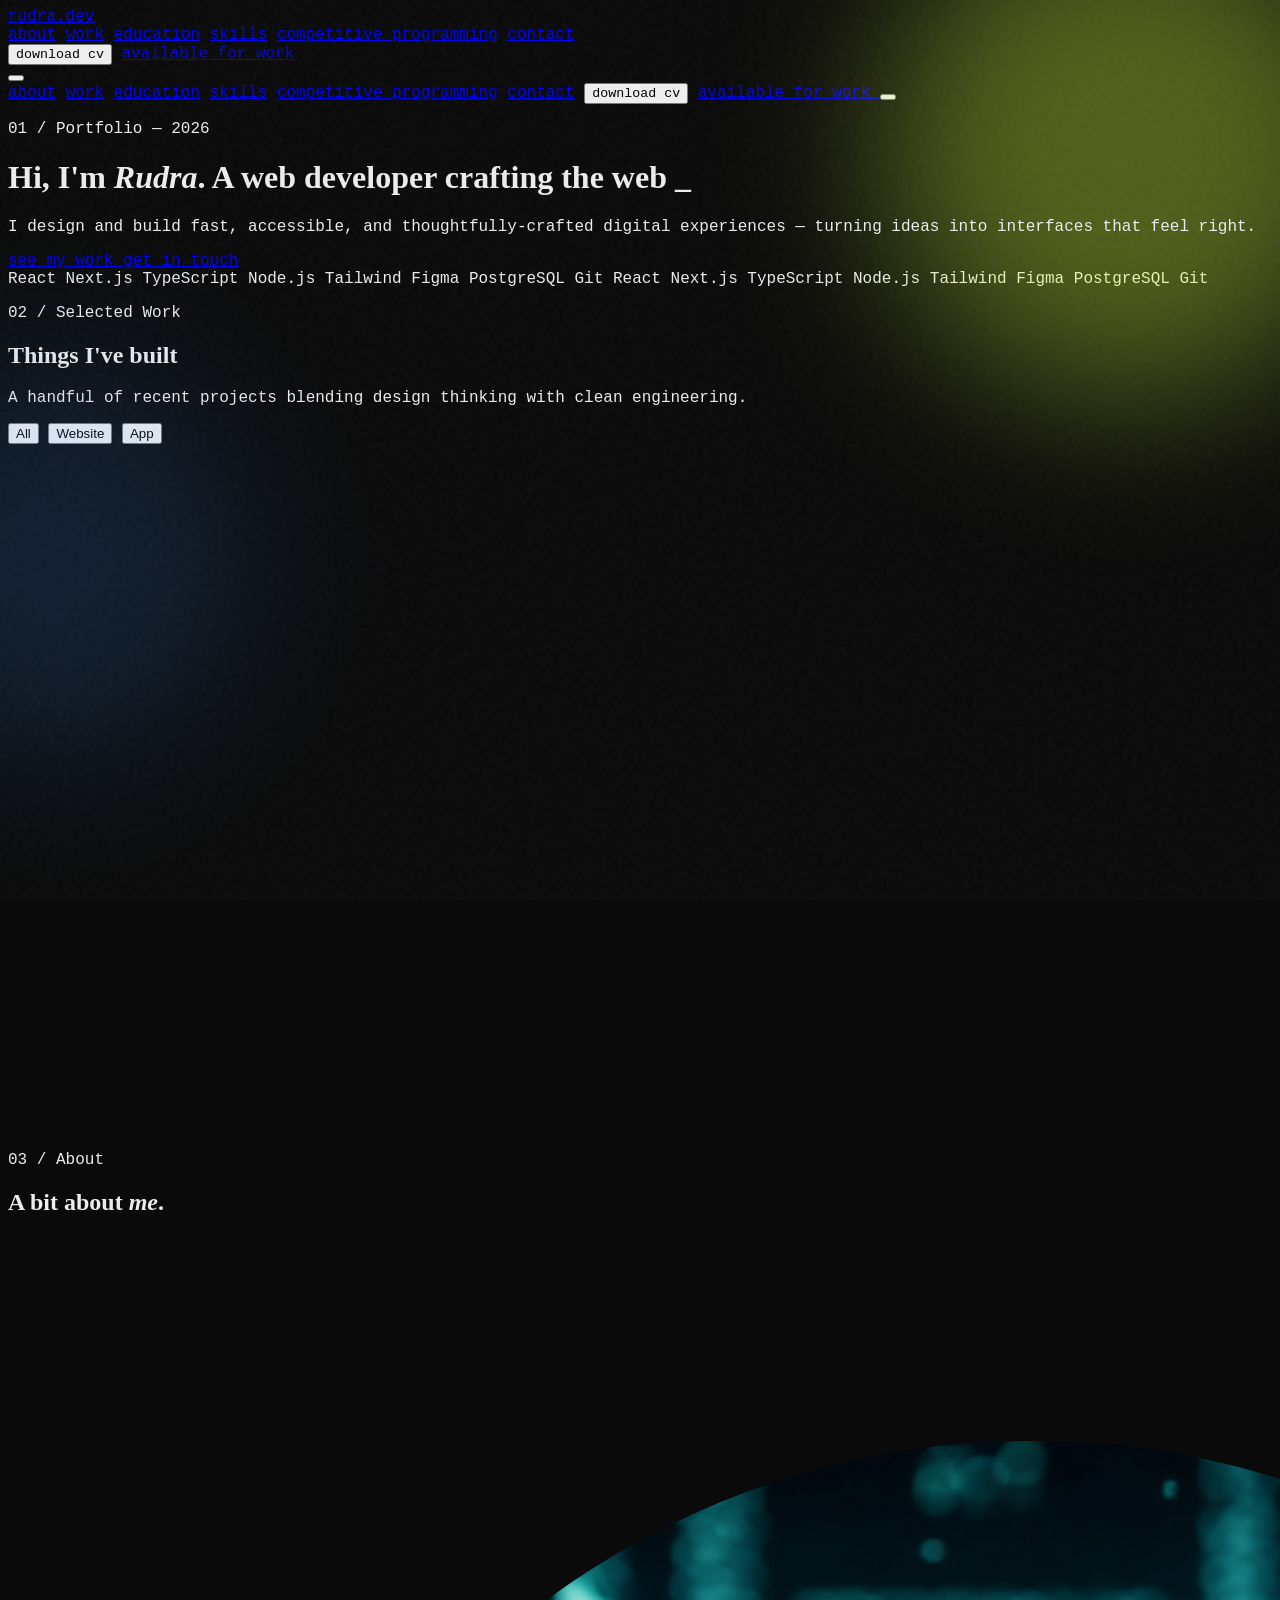
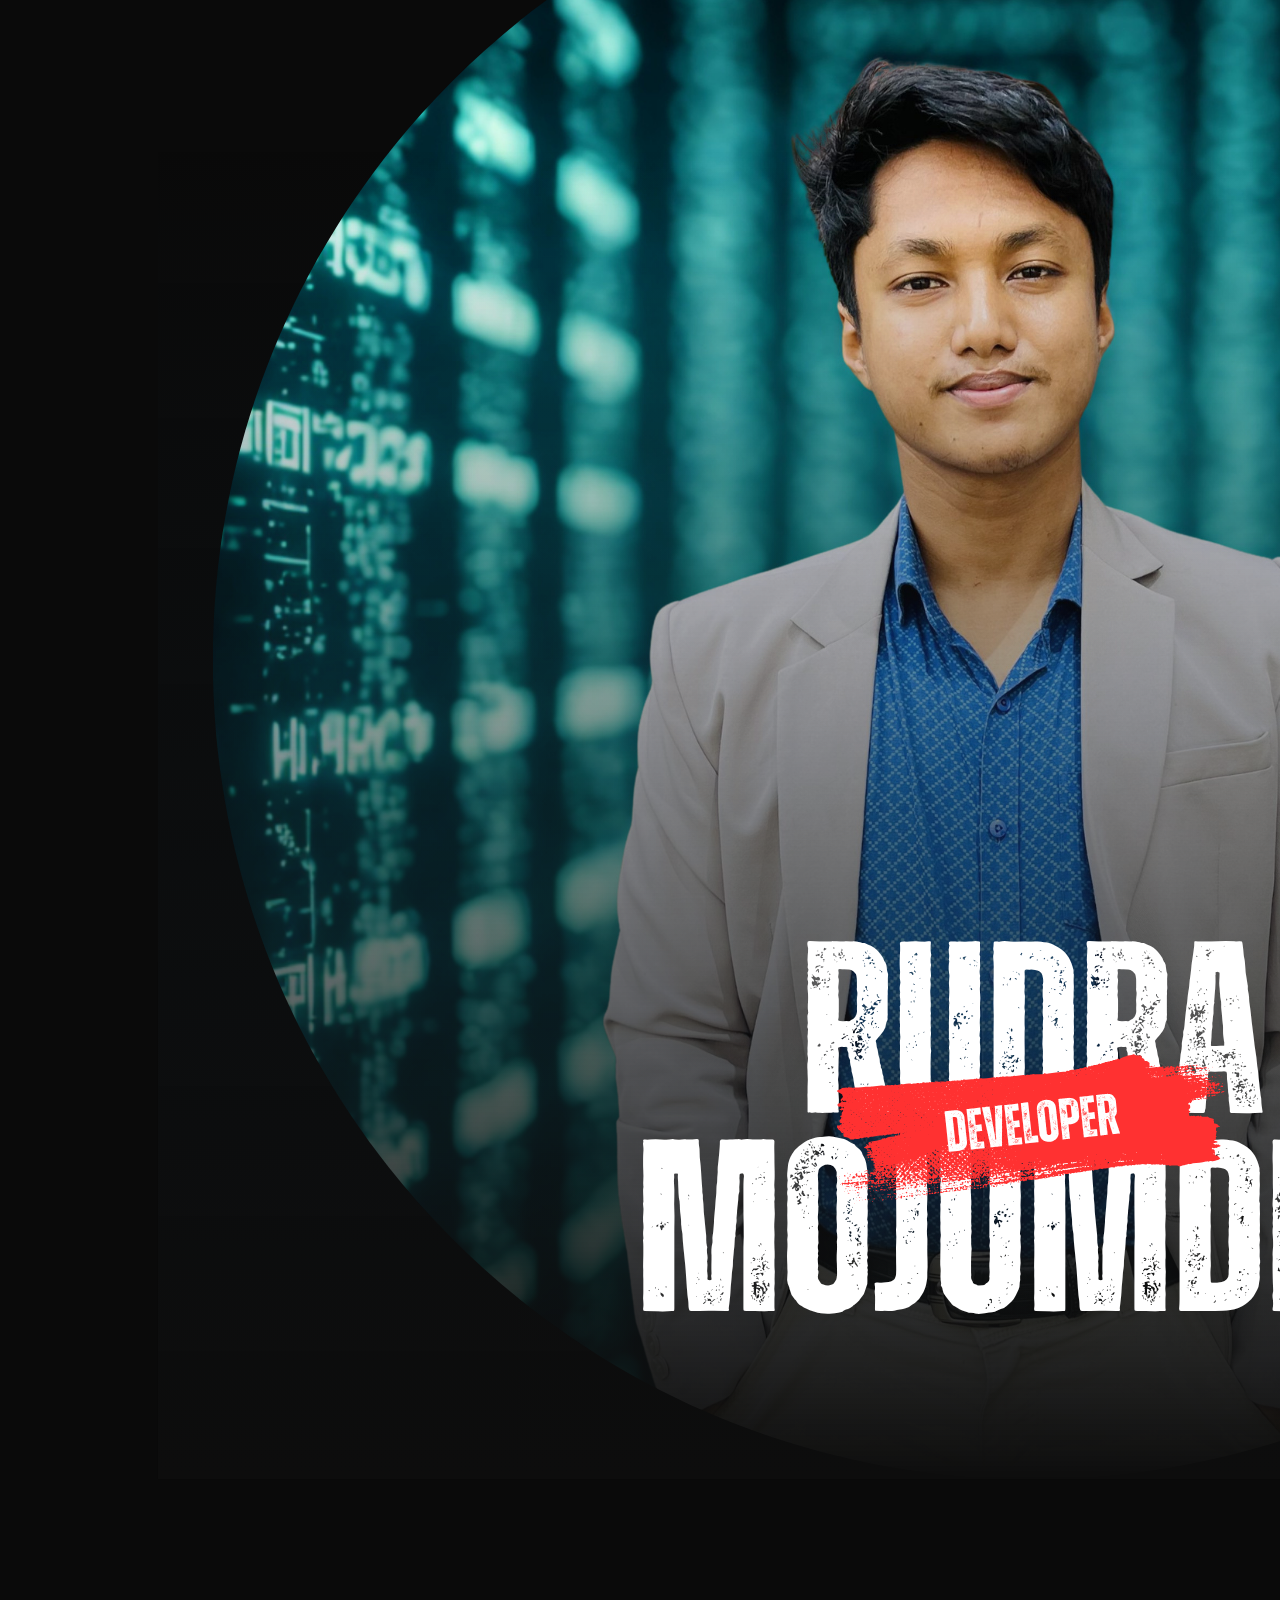
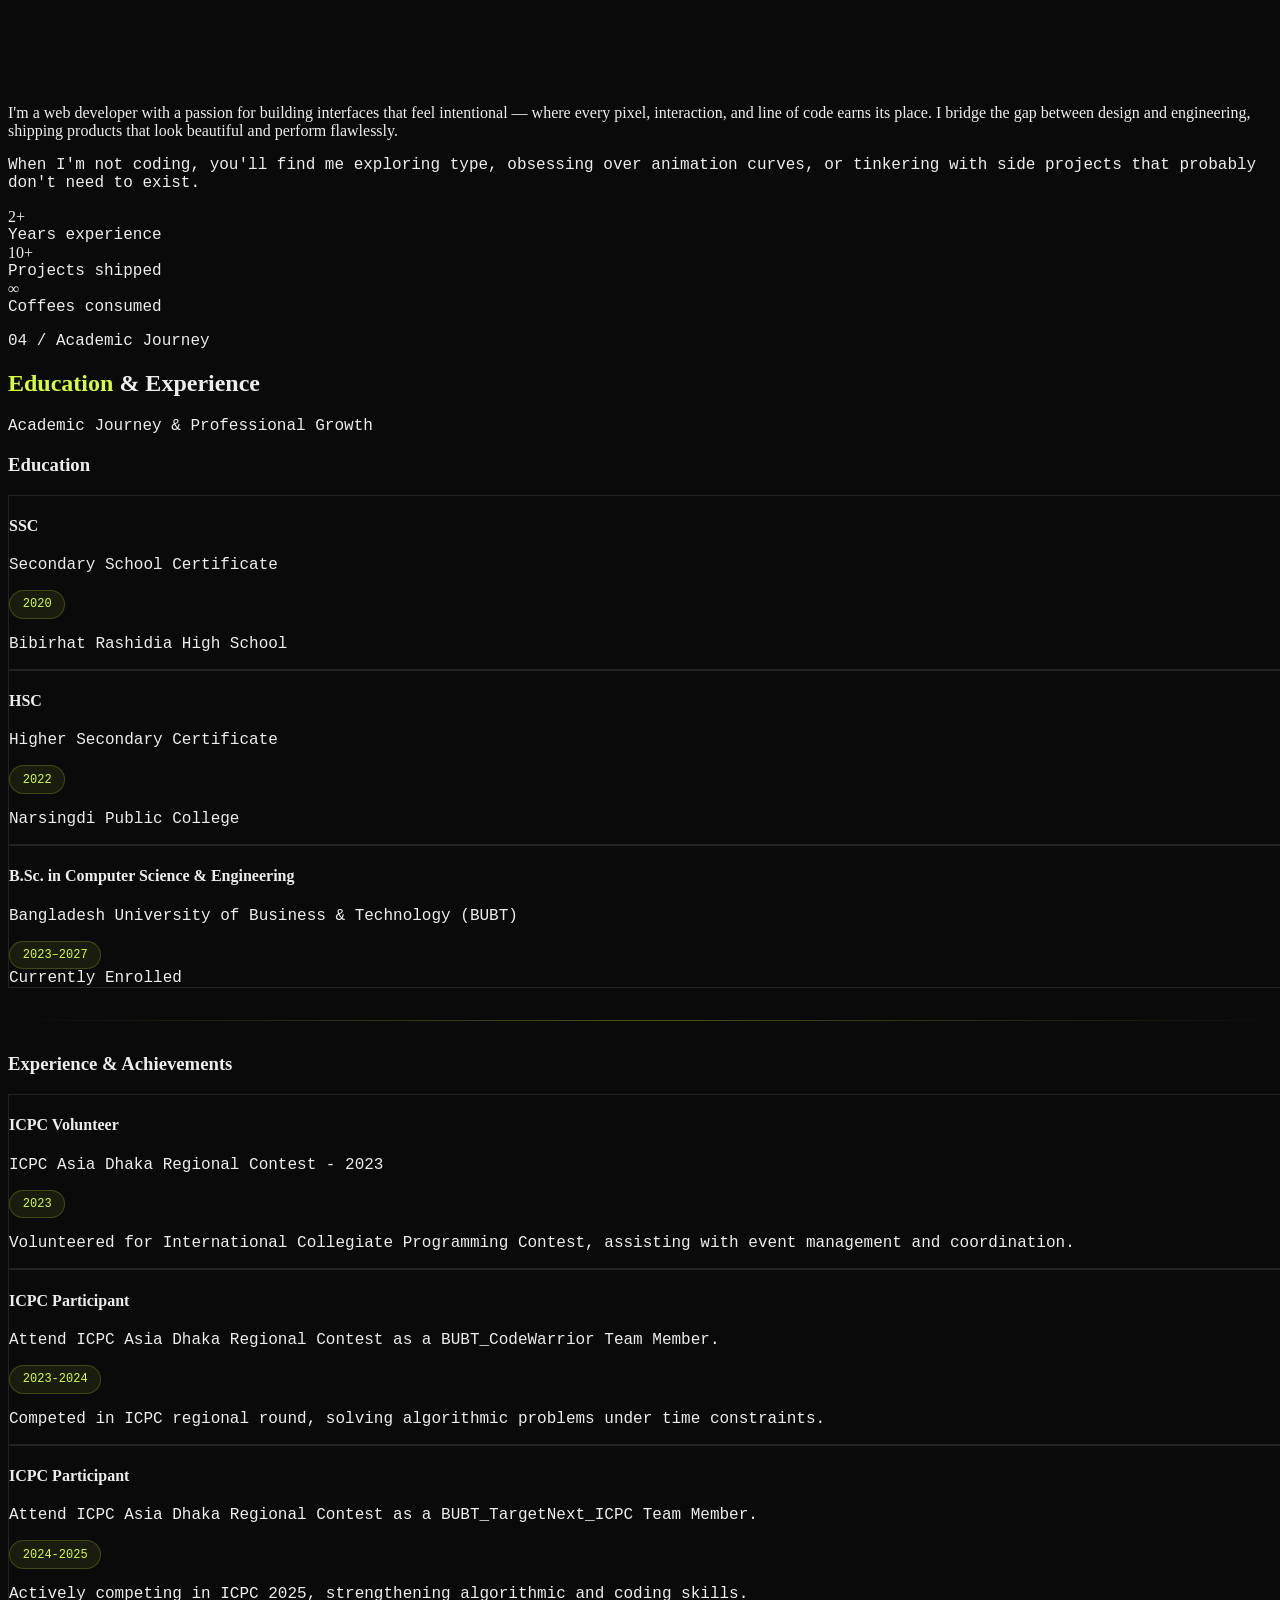
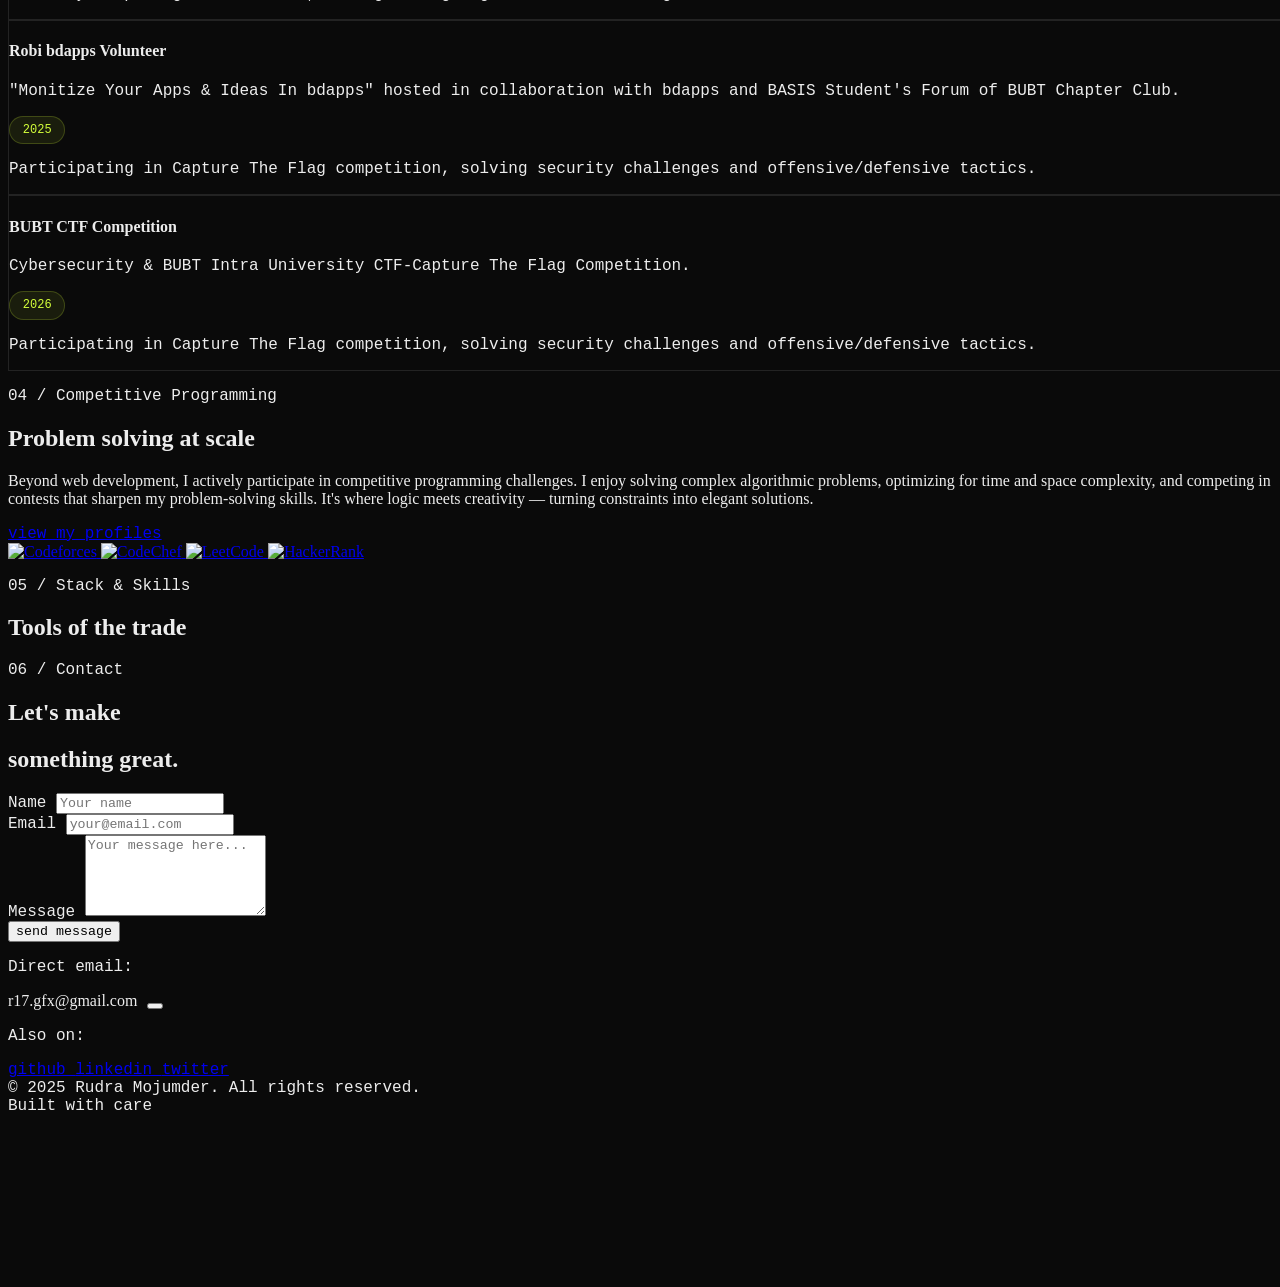
==== commit da08bbd5: "Updated" ====
--- a/index.html
+++ b/index.html
@@ -30,6 +30,7 @@
     <div class="hidden md:flex items-center gap-8 text-sm font-mono text-neutral-400">
        <a href="#about" class="nav-link hover:text-white transition">about</a> 
      <a href="#work" class="nav-link hover:text-white transition">work</a> 
+     <a href="#education" class="nav-link hover:text-white transition">education</a>
      <a href="#skills" class="nav-link hover:text-white transition">skills</a> 
      <a href="#cp" class="nav-link hover:text-white transition">competitive programming</a> 
      <a href="#contact" class="nav-link hover:text-white transition">contact</a>
@@ -57,6 +58,7 @@
 
       <a href="#about" class="text-neutral-300 hover:text-[var(--accent)] transition">about</a> 
      <a href="#work" class="text-neutral-300 hover:text-[var(--accent)] transition">work</a> 
+     <a href="#education" class="text-neutral-300 hover:text-[var(--accent)] transition">education</a>
      <a href="#skills" class="text-neutral-300 hover:text-[var(--accent)] transition">skills</a>
       <a href="#cp" class="text-neutral-300 hover:text-[var(--accent)] transition">competitive programming</a>
        <a href="#contact" class="text-neutral-300 hover:text-[var(--accent)] transition">contact</a> 
@@ -285,7 +287,7 @@
      
      </section>
 
-      <section class="px-6 md:px-12 py-24 md:py-32 max-w-[1400px] mx-auto border-t border-neutral-900">
+      <section id="education" class="px-6 md:px-12 py-24 md:py-32 max-w-[1400px] mx-auto border-t border-neutral-900">
         
     <div class="mb-16">
       <p class="font-mono text-xs text-neutral-500 mb-3 tracking-widest uppercase">
@@ -310,7 +312,7 @@
            <p class="text-neutral-400 text-xs sm:text-sm font-mono">Secondary School Certificate</p>
           </div><span class="badge whitespace-nowrap text-[10px] sm:text-xs">2020</span>
          </div>
-         <p class="text-neutral-300 text-sm mt-3">Rashidia High School</p>
+         <p class="text-neutral-300 text-sm mt-3">Bibirhat Rashidia High School</p>
         </div>
        </div>
       </div><!-- HSC -->
@@ -327,7 +329,7 @@
            <p class="text-neutral-400 text-xs sm:text-sm font-mono">Higher Secondary Certificate</p>
           </div><span class="badge whitespace-nowrap text-[10px] sm:text-xs">2022</span>
          </div>
-         <p class="text-neutral-300 text-sm mt-3">NPC (National Polytechnic College)</p>
+         <p class="text-neutral-300 text-sm mt-3">Narsingdi Public College</p>
         </div>
        </div>
       </div><!-- BSc -->
@@ -340,7 +342,7 @@
         <div class="card-hover bg-[var(--surface)]/50 backdrop-blur-sm rounded-xl p-4 sm:p-6 flex-1">
          <div class="flex flex-col sm:flex-row sm:items-start sm:justify-between gap-2 sm:gap-4 mb-2">
           <div>
-           <h4 class="text-base sm:text-lg font-semibold text-[var(--accent)] font-display">BSc in Computer Science &amp; Engineering</h4>
+           <h4 class="text-base sm:text-lg font-semibold text-[var(--accent)] font-display">B.Sc. in Computer Science &amp; Engineering</h4>
            <p class="text-neutral-400 text-xs sm:text-sm font-mono">Bangladesh University of Business &amp; Technology (BUBT)</p>
           </div><span class="badge whitespace-nowrap text-[10px] sm:text-xs">2023–2027</span>
          </div>
@@ -354,7 +356,27 @@
     <div class="section-divider"></div><!-- Experience Section -->
     <div>
      <h3 class="font-display font-light text-2xl mb-8 flex items-center gap-3"><i data-lucide="award" style="width: 24px; height: 24px; color: var(--accent);"></i> Experience &amp; Achievements</h3>
-     <div class="space-y-8"><!-- ICPC 2023 Volunteer -->
+     <div class="space-y-8">
+      <!-- ICPC 2023 Volunteer -->
+      <div class="timeline-item">
+       <div class="flex gap-4 sm:gap-6">
+        <div class="flex flex-col items-center flex-shrink-0">
+         <div class="timeline-dot w-4 h-4 rounded-full bg-[var(--accent)] border-2 border-[var(--bg)]"></div>
+         <div class="w-[2px] h-24 timeline-line" 
+         style="background: linear-gradient(to bottom, rgba(212, 255, 58, 0.6), 
+         rgba(212, 255, 58, 0.2));"></div>
+        </div>
+        <div class="card-hover bg-[var(--surface)]/50 backdrop-blur-sm rounded-xl p-4 sm:p-6 flex-1 pb-8">
+         <div class="flex flex-col sm:flex-row sm:items-start sm:justify-between gap-2 sm:gap-4 mb-2">
+          <div>
+           <h4 class="text-base sm:text-lg font-semibold text-[var(--accent)] font-display">ICPC Volunteer</h4>
+           <p class="text-neutral-400 text-xs sm:text-sm font-mono">ICPC Asia Dhaka Regional Contest - 2023</p>
+          </div><span class="badge whitespace-nowrap text-[10px] sm:text-xs">2023</span>
+         </div>
+         <p class="text-neutral-300 text-sm mt-3">Volunteered for International Collegiate Programming Contest, assisting with event management and coordination.</p>
+        </div>
+       </div>
+      </div><!-- ICPC Participation 2024 -->
       <div class="timeline-item">
        <div class="flex gap-4 sm:gap-6">
         <div class="flex flex-col items-center flex-shrink-0">
@@ -364,14 +386,14 @@
         <div class="card-hover bg-[var(--surface)]/50 backdrop-blur-sm rounded-xl p-4 sm:p-6 flex-1 pb-8">
          <div class="flex flex-col sm:flex-row sm:items-start sm:justify-between gap-2 sm:gap-4 mb-2">
           <div>
-           <h4 class="text-base sm:text-lg font-semibold text-[var(--accent)] font-display">ICPC Volunteer</h4>
-           <p class="text-neutral-400 text-xs sm:text-sm font-mono">ACM ICPC Regional Competition</p>
-          </div><span class="badge whitespace-nowrap text-[10px] sm:text-xs">2023</span>
-         </div>
-         <p class="text-neutral-300 text-sm mt-3">Volunteered for International Collegiate Programming Contest, assisting with event management and coordination.</p>
-        </div>
-       </div>
-      </div><!-- ICPC Participation 2024 -->
+           <h4 class="text-base sm:text-lg font-semibold text-[var(--accent)] font-display">ICPC Participant</h4>
+           <p class="text-neutral-400 text-xs sm:text-sm font-mono">Attend ICPC Asia Dhaka Regional Contest as a BUBT_CodeWarrior Team Member.</p>
+          </div><span class="badge whitespace-nowrap text-[10px] sm:text-xs">2023-2024</span>
+         </div>
+         <p class="text-neutral-300 text-sm mt-3">Competed in ICPC regional round, solving algorithmic problems under time constraints.</p>
+        </div>
+       </div>
+      </div><!-- ICPC 2025 Participant -->
       <div class="timeline-item">
        <div class="flex gap-4 sm:gap-6">
         <div class="flex flex-col items-center flex-shrink-0">
@@ -382,13 +404,20 @@
          <div class="flex flex-col sm:flex-row sm:items-start sm:justify-between gap-2 sm:gap-4 mb-2">
           <div>
            <h4 class="text-base sm:text-lg font-semibold text-[var(--accent)] font-display">ICPC Participant</h4>
-           <p class="text-neutral-400 text-xs sm:text-sm font-mono">Competitive Programming</p>
-          </div><span class="badge whitespace-nowrap text-[10px] sm:text-xs">2024</span>
-         </div>
-         <p class="text-neutral-300 text-sm mt-3">Competed in ICPC regional round, solving algorithmic problems under time constraints.</p>
-        </div>
-       </div>
-      </div><!-- ICPC 2025 Participant -->
+           <p class="text-neutral-400 text-xs sm:text-sm font-mono">Attend ICPC Asia Dhaka Regional Contest as a BUBT_TargetNext_ICPC Team Member.</p>
+          </div><span class="badge whitespace-nowrap text-[10px] sm:text-xs">2024-2025</span>
+         </div>
+         <p class="text-neutral-300 text-sm mt-3">Actively competing in ICPC 2025, strengthening algorithmic and coding skills.</p>
+         <div class="mt-3 flex items-center gap-2">
+          <!-- <span class="inline-block text-[10px] sm:text-[11px] uppercase 
+          tracking-wider bg-[var(--accent)]/15 text-[var(--accent)] px-2.5 py-1 
+          rounded font-semibold border border-[var(--accent)]/20">Ongoing</span> -->
+         </div>
+        </div>
+       </div>
+      </div>
+
+      <!-- Robi bdapps  -->
       <div class="timeline-item">
        <div class="flex gap-4 sm:gap-6">
         <div class="flex flex-col items-center flex-shrink-0">
@@ -398,16 +427,20 @@
         <div class="card-hover bg-[var(--surface)]/50 backdrop-blur-sm rounded-xl p-4 sm:p-6 flex-1 pb-8">
          <div class="flex flex-col sm:flex-row sm:items-start sm:justify-between gap-2 sm:gap-4 mb-2">
           <div>
-           <h4 class="text-base sm:text-lg font-semibold text-[var(--accent)] font-display">ICPC Participant</h4>
-           <p class="text-neutral-400 text-xs sm:text-sm font-mono">International Collegiate Programming Contest</p>
+           <h4 class="text-base sm:text-lg font-semibold text-[var(--accent)] font-display">Robi bdapps Volunteer</h4>
+           <p class="text-neutral-400 text-xs sm:text-sm font-mono">"Monitize Your Apps &amp; Ideas In bdapps" hosted in collaboration with bdapps and BASIS Student's Forum of BUBT Chapter Club.</p>
           </div><span class="badge whitespace-nowrap text-[10px] sm:text-xs">2025</span>
          </div>
-         <p class="text-neutral-300 text-sm mt-3">Actively competing in ICPC 2025, strengthening algorithmic and coding skills.</p>
-         <div class="mt-3 flex items-center gap-2"><span class="inline-block text-[10px] sm:text-[11px] uppercase tracking-wider bg-[var(--accent)]/15 text-[var(--accent)] px-2.5 py-1 rounded font-semibold border border-[var(--accent)]/20">Ongoing</span>
-         </div>
-        </div>
-       </div>
-      </div><!-- BUBT CTF -->
+         <p class="text-neutral-300 text-sm mt-3">Participating in Capture The Flag competition, solving security challenges and offensive/defensive tactics.</p>
+         <div class="mt-3 flex items-center gap-2">
+          <!-- <span class="inline-block text-[10px] sm:text-[11px] uppercase tracking-wider bg-[var(--accent)]/15 text-[var(--accent)] px-2.5 py-1 rounded font-semibold border border-[var(--accent)]/20">Upcoming</span> -->
+         </div>
+        </div>
+       </div>
+      </div>
+
+
+      <!-- BUBT CTF -->
       <div class="timeline-item">
        <div class="flex gap-4 sm:gap-6">
         <div class="flex flex-col items-center flex-shrink-0">
@@ -418,33 +451,21 @@
          <div class="flex flex-col sm:flex-row sm:items-start sm:justify-between gap-2 sm:gap-4 mb-2">
           <div>
            <h4 class="text-base sm:text-lg font-semibold text-[var(--accent)] font-display">BUBT CTF Competition</h4>
-           <p class="text-neutral-400 text-xs sm:text-sm font-mono">Cybersecurity &amp; Capture The Flag</p>
+           <p class="text-neutral-400 text-xs sm:text-sm font-mono">Cybersecurity &amp; BUBT Intra University CTF-Capture The Flag Competition.</p>
           </div><span class="badge whitespace-nowrap text-[10px] sm:text-xs">2026</span>
          </div>
          <p class="text-neutral-300 text-sm mt-3">Participating in Capture The Flag competition, solving security challenges and offensive/defensive tactics.</p>
-         <div class="mt-3 flex items-center gap-2"><span class="inline-block text-[10px] sm:text-[11px] uppercase tracking-wider bg-[var(--accent)]/15 text-[var(--accent)] px-2.5 py-1 rounded font-semibold border border-[var(--accent)]/20">Upcoming</span>
-         </div>
-        </div>
-       </div>
-      </div><!-- Robi BDapps Volunteer -->
-      <div class="timeline-item">
-       <div class="flex gap-4 sm:gap-6">
-        <div class="flex flex-col items-center flex-shrink-0">
-         <div class="timeline-dot w-4 h-4 rounded-full bg-[var(--accent)] border-2 border-[var(--bg)]"></div>
-        </div>
-        <div class="card-hover bg-[var(--surface)]/50 backdrop-blur-sm rounded-xl p-4 sm:p-6 flex-1">
-         <div class="flex flex-col sm:flex-row sm:items-start sm:justify-between gap-2 sm:gap-4 mb-2">
-          <div>
-           <h4 class="text-base sm:text-lg font-semibold text-[var(--accent)] font-display">Robi BDapps Volunteer</h4>
-           <p class="text-neutral-400 text-xs sm:text-sm font-mono">Developer Ecosystem &amp; Community</p>
-          </div><span class="badge whitespace-nowrap text-[10px] sm:text-xs">2025</span>
-         </div>
-         <p class="text-neutral-300 text-sm mt-3">Contributing to Robi's developer community, mentoring peers and fostering tech innovation in Bangladesh.</p>
-         <div class="mt-3 flex items-center gap-2"><span class="inline-block text-[10px] sm:text-[11px] uppercase tracking-wider bg-[var(--accent)]/15 text-[var(--accent)] px-2.5 py-1 rounded font-semibold border border-[var(--accent)]/20">Ongoing</span>
-         </div>
-        </div>
-       </div>
-      </div>
+         <div class="mt-3 flex items-center gap-2">
+          <!-- <span class="inline-block text-[10px] sm:text-[11px] uppercase tracking-wider bg-[var(--accent)]/15 text-[var(--accent)] px-2.5 py-1 rounded font-semibold border border-[var(--accent)]/20">Upcoming</span> -->
+         </div>
+        </div>
+       </div>
+      </div>
+
+
+      
+
+
      </div>
     </div>
    </section>
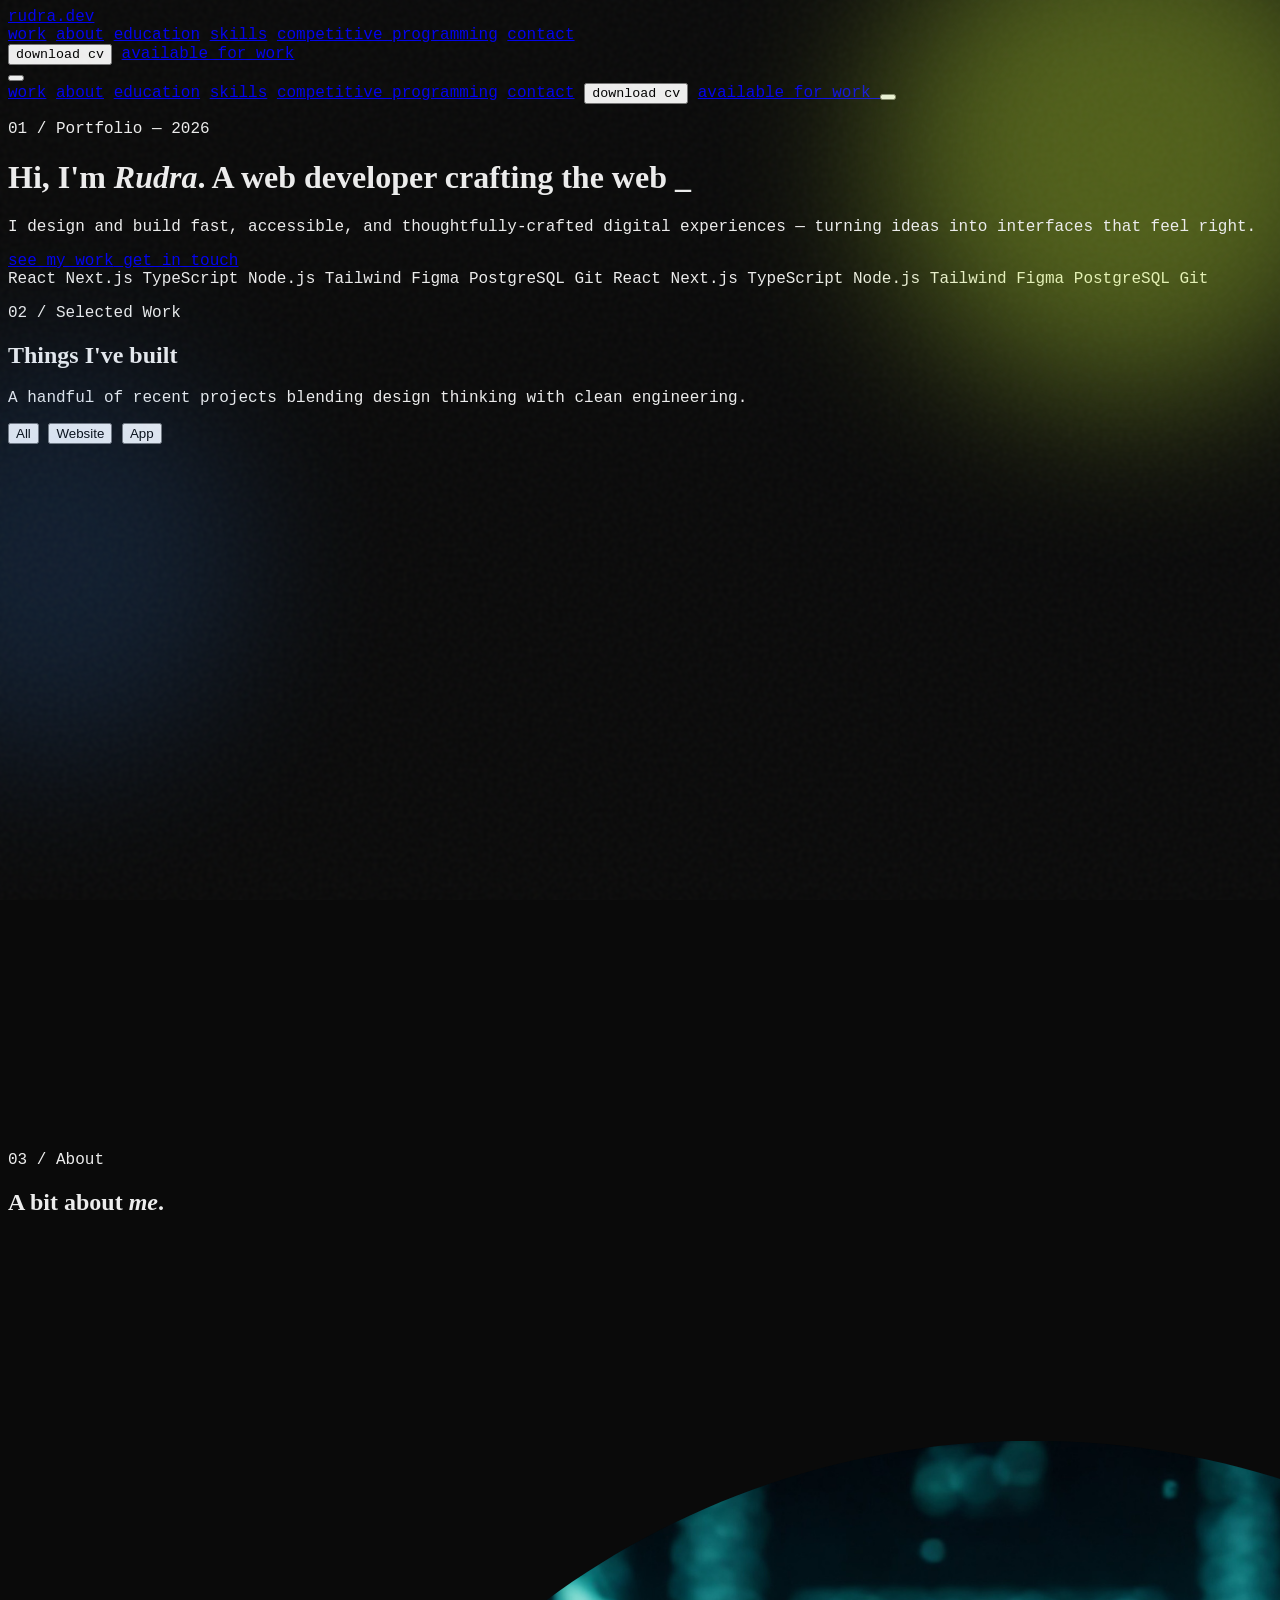
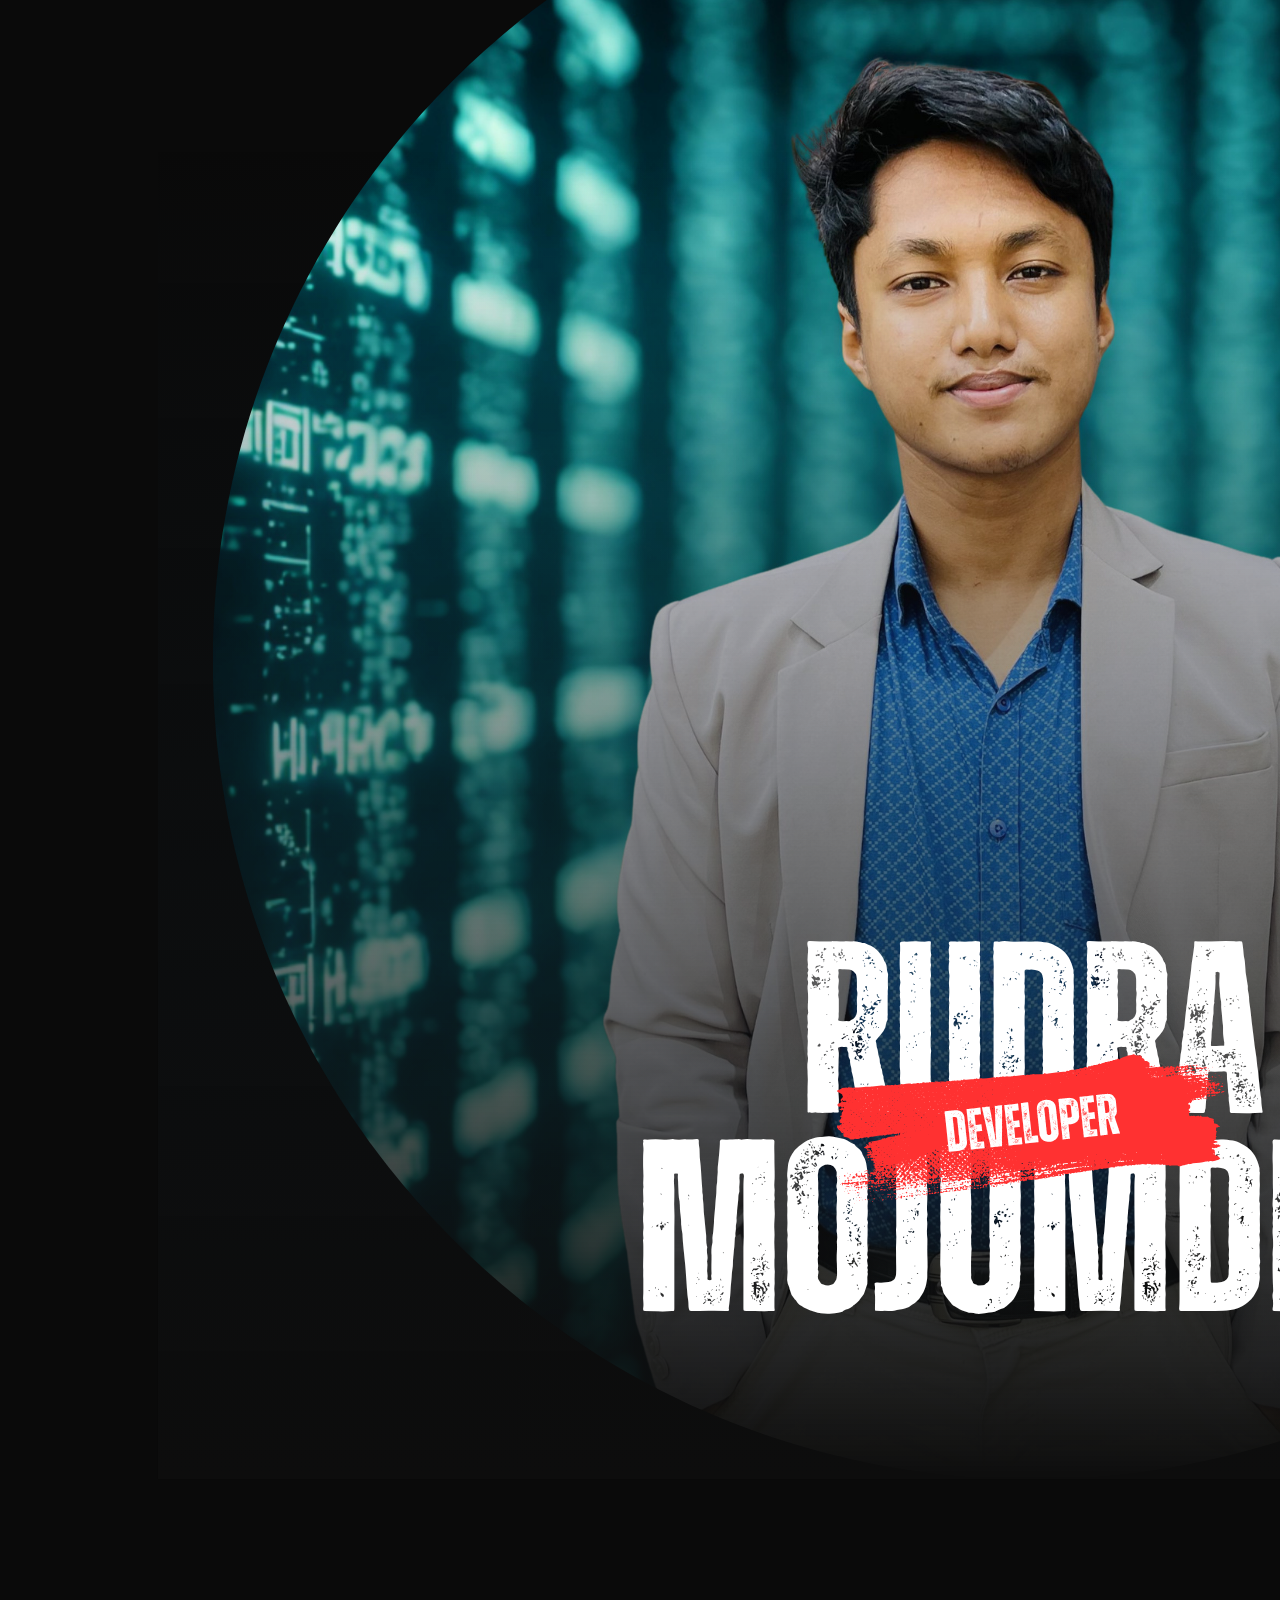
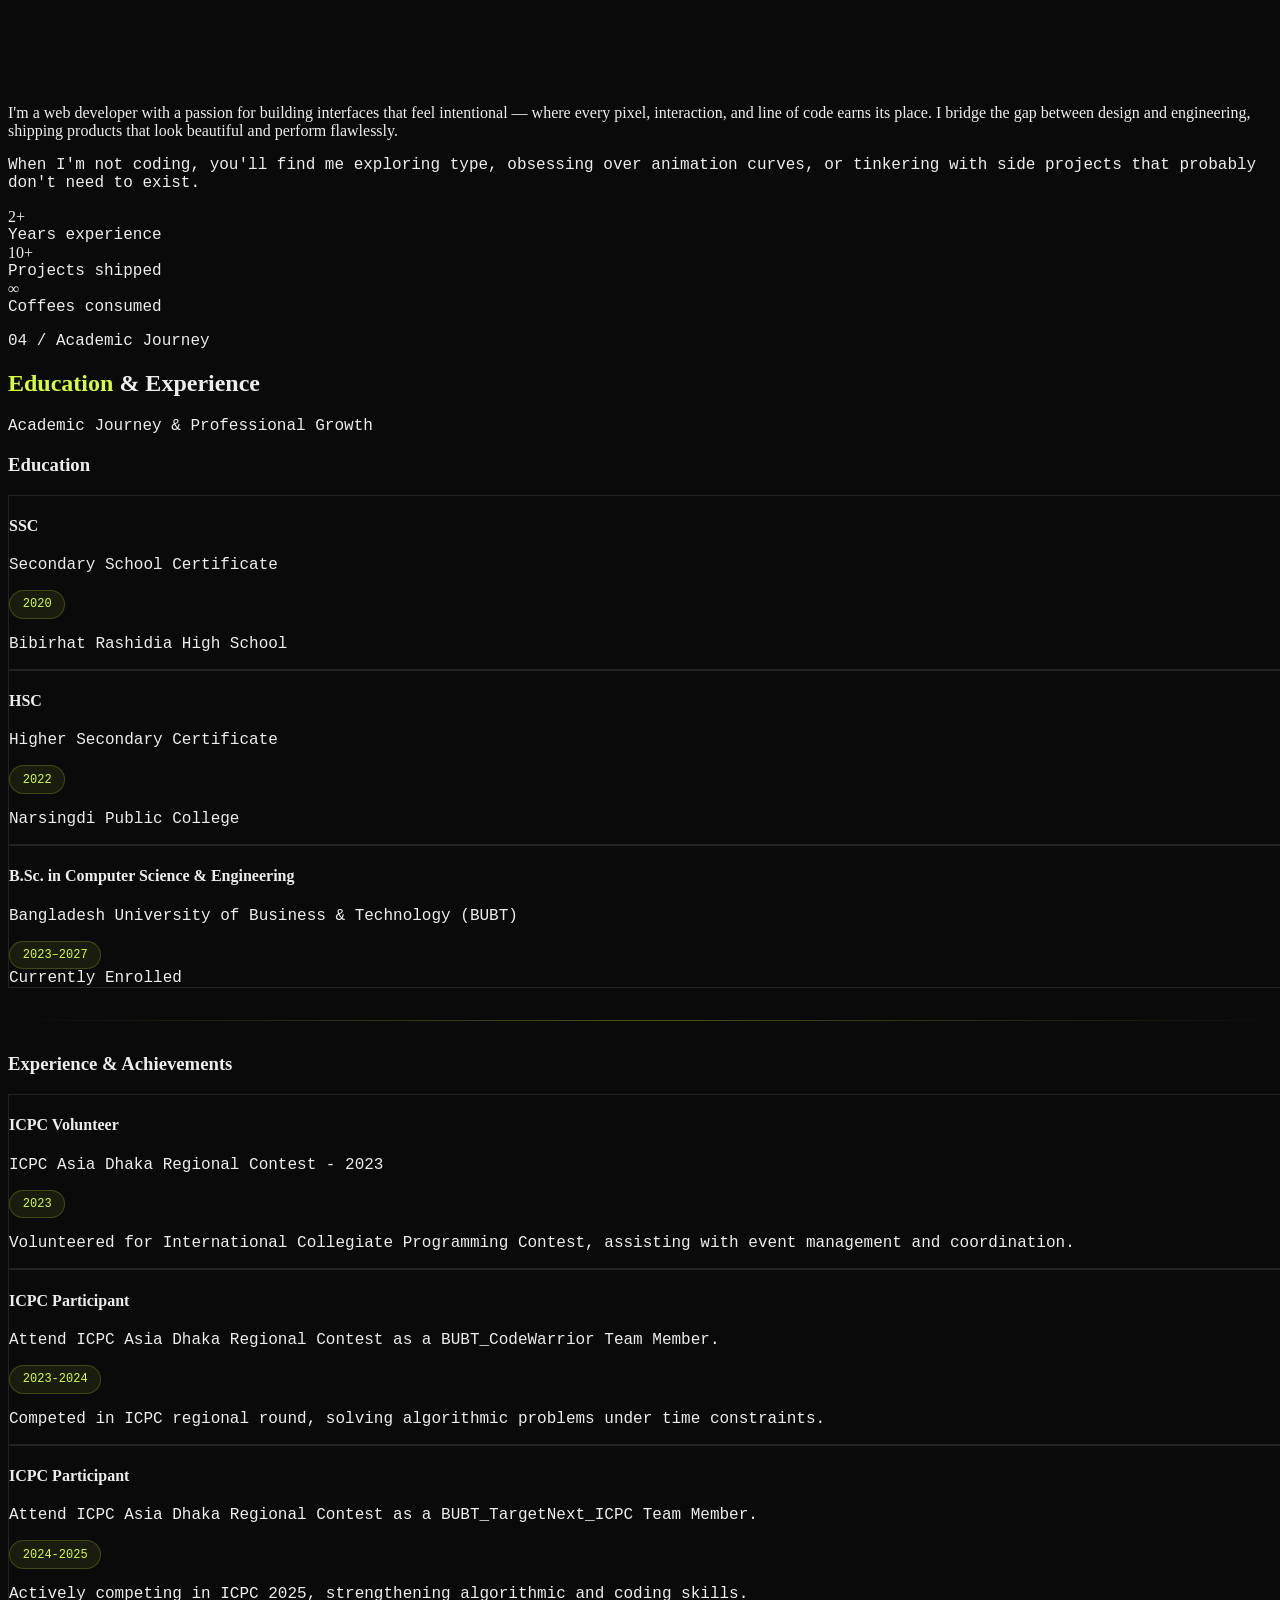
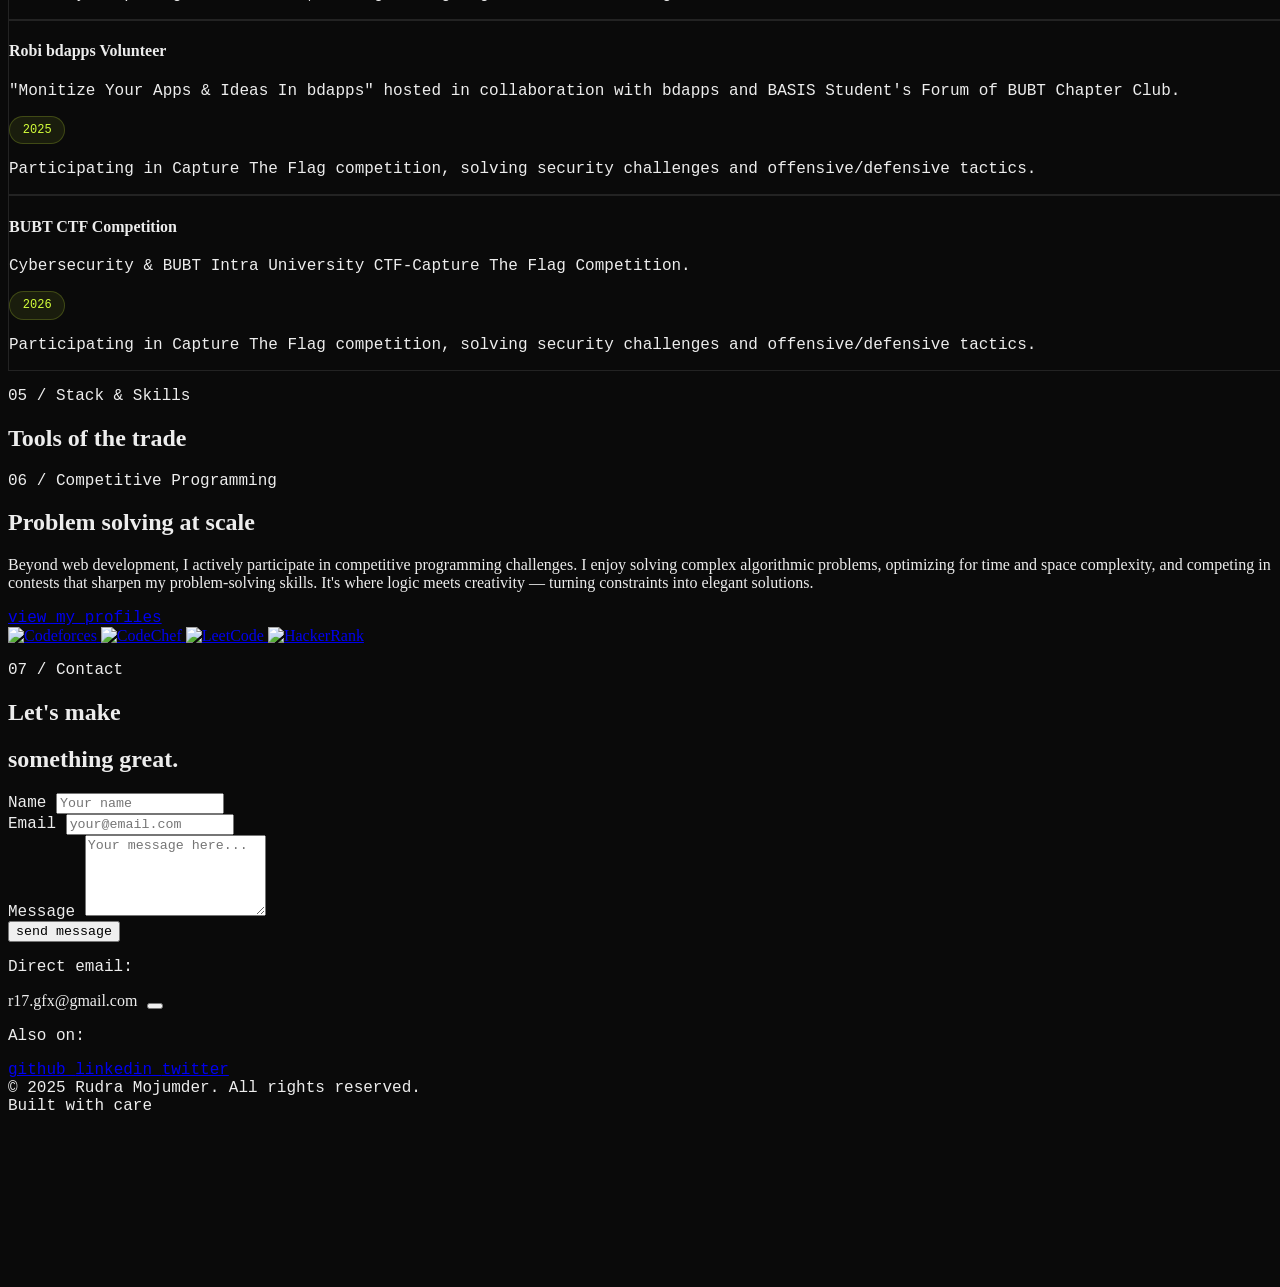
==== commit 53fc176b: "Updated" ====
--- a/index.html
+++ b/index.html
@@ -28,8 +28,8 @@
     <a href="#top" class="flex items-center gap-2 font-mono text-sm"> <span class="w-2 h-2 rounded-full bg-[var(--accent)] pulse-dot"></span> 
       <span id="nav-name">rudra.dev</span> </a>
     <div class="hidden md:flex items-center gap-8 text-sm font-mono text-neutral-400">
+      <a href="#work" class="nav-link hover:text-white transition">work</a> 
        <a href="#about" class="nav-link hover:text-white transition">about</a> 
-     <a href="#work" class="nav-link hover:text-white transition">work</a> 
      <a href="#education" class="nav-link hover:text-white transition">education</a>
      <a href="#skills" class="nav-link hover:text-white transition">skills</a> 
      <a href="#cp" class="nav-link hover:text-white transition">competitive programming</a> 
@@ -56,8 +56,8 @@
 
     <div class="flex flex-col items-center justify-center h-full gap-8 font-mono text-lg">
 
+      <a href="#work" class="text-neutral-300 hover:text-[var(--accent)] transition">work</a> 
       <a href="#about" class="text-neutral-300 hover:text-[var(--accent)] transition">about</a> 
-     <a href="#work" class="text-neutral-300 hover:text-[var(--accent)] transition">work</a> 
      <a href="#education" class="text-neutral-300 hover:text-[var(--accent)] transition">education</a>
      <a href="#skills" class="text-neutral-300 hover:text-[var(--accent)] transition">skills</a>
       <a href="#cp" class="text-neutral-300 hover:text-[var(--accent)] transition">competitive programming</a>
@@ -287,6 +287,8 @@
      
      </section>
 
+
+     <!-- Education -->
       <section id="education" class="px-6 md:px-12 py-24 md:py-32 max-w-[1400px] mx-auto border-t border-neutral-900">
         
     <div class="mb-16">
@@ -469,6 +471,16 @@
      </div>
     </div>
    </section>
+
+   <!-- SKILLS -->
+    <section id="skills" class="px-6 md:px-12 py-24 md:py-32 max-w-[1400px] 
+    mx-auto border-t border-neutral-900">
+     <p class="font-mono text-xs text-neutral-500 mb-3 tracking-widest uppercase">
+        <span class="text-[var(--accent)]">05</span> / Stack &amp; Skills</p>
+     <h2 class="font-display font-light text-4xl md:text-6xl tracking-tight mb-16">
+        Tools of the trade</h2>
+     <div class="grid md:grid-cols-2 gap-x-16 gap-y-6" id="skills-grid"></div>
+    </section>
     
     <!-- CP SECTION -->
     <section id="cp" class="px-6 md:px-12 py-24 md:py-32 max-w-[1400px] mx-auto border-t border-neutral-900">
@@ -476,7 +488,7 @@
 
       <div class="md:col-span-5">
        <p class="font-mono text-xs text-neutral-500 mb-3 tracking-widest uppercase">
-        <span class="text-[var(--accent)]">04</span> / Competitive Programming</p>
+        <span class="text-[var(--accent)]">06</span> / Competitive Programming</p>
        <h2 class="font-display font-light text-4xl md:text-5xl tracking-tight leading-tight">
         Problem solving at scale</h2>
       </div>
@@ -545,22 +557,14 @@
     </section>
     
     
-    <!-- SKILLS -->
-    <section id="skills" class="px-6 md:px-12 py-24 md:py-32 max-w-[1400px] 
-    mx-auto border-t border-neutral-900">
-     <p class="font-mono text-xs text-neutral-500 mb-3 tracking-widest uppercase">
-        <span class="text-[var(--accent)]">05</span> / Stack &amp; Skills</p>
-     <h2 class="font-display font-light text-4xl md:text-6xl tracking-tight mb-16">
-        Tools of the trade</h2>
-     <div class="grid md:grid-cols-2 gap-x-16 gap-y-6" id="skills-grid"></div>
-    </section>
+    
     
     <!-- CONTACT -->
     <section id="contact" class="px-6 md:px-12 py-24 md:py-32 max-w-[1400px] mx-auto border-t 
     border-neutral-900">
      <div class="text-center">
       <p class="font-mono text-xs text-neutral-500 mb-3 tracking-widest uppercase">
-        <span class="text-[var(--accent)]">06</span> / Contact</p>
+        <span class="text-[var(--accent)]">07</span> / Contact</p>
       <h2 class="font-display font-light text-5xl md:text-8xl tracking-tight leading-none mb-4">
         Let's make</h2>
       <h2 class="font-display italic font-light text-5xl md:text-8xl tracking-tight 
@@ -661,5 +665,6 @@
  
 <script src="Interface/script.js"></script>
 <script src="Interface/functionality.js"></script>
+<script src="Interface/education.js"></script>
  </body>
 </html>
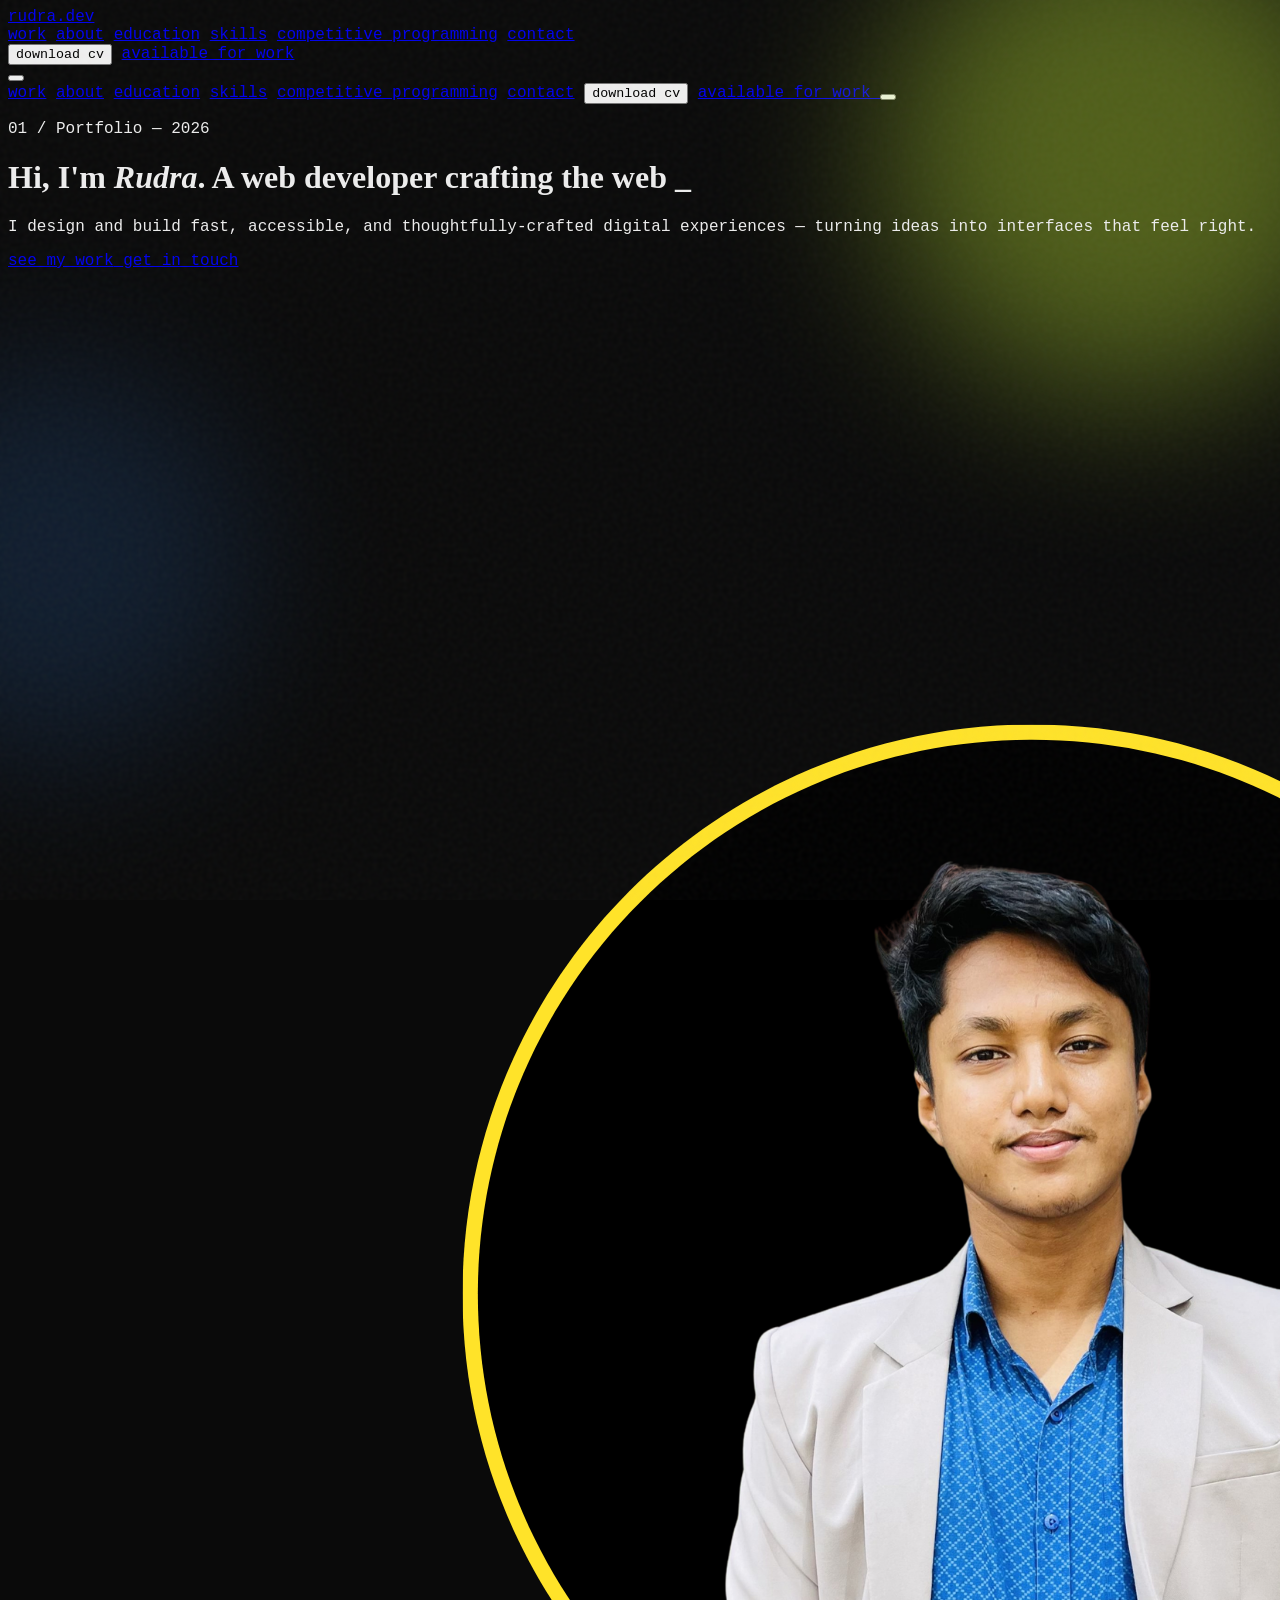
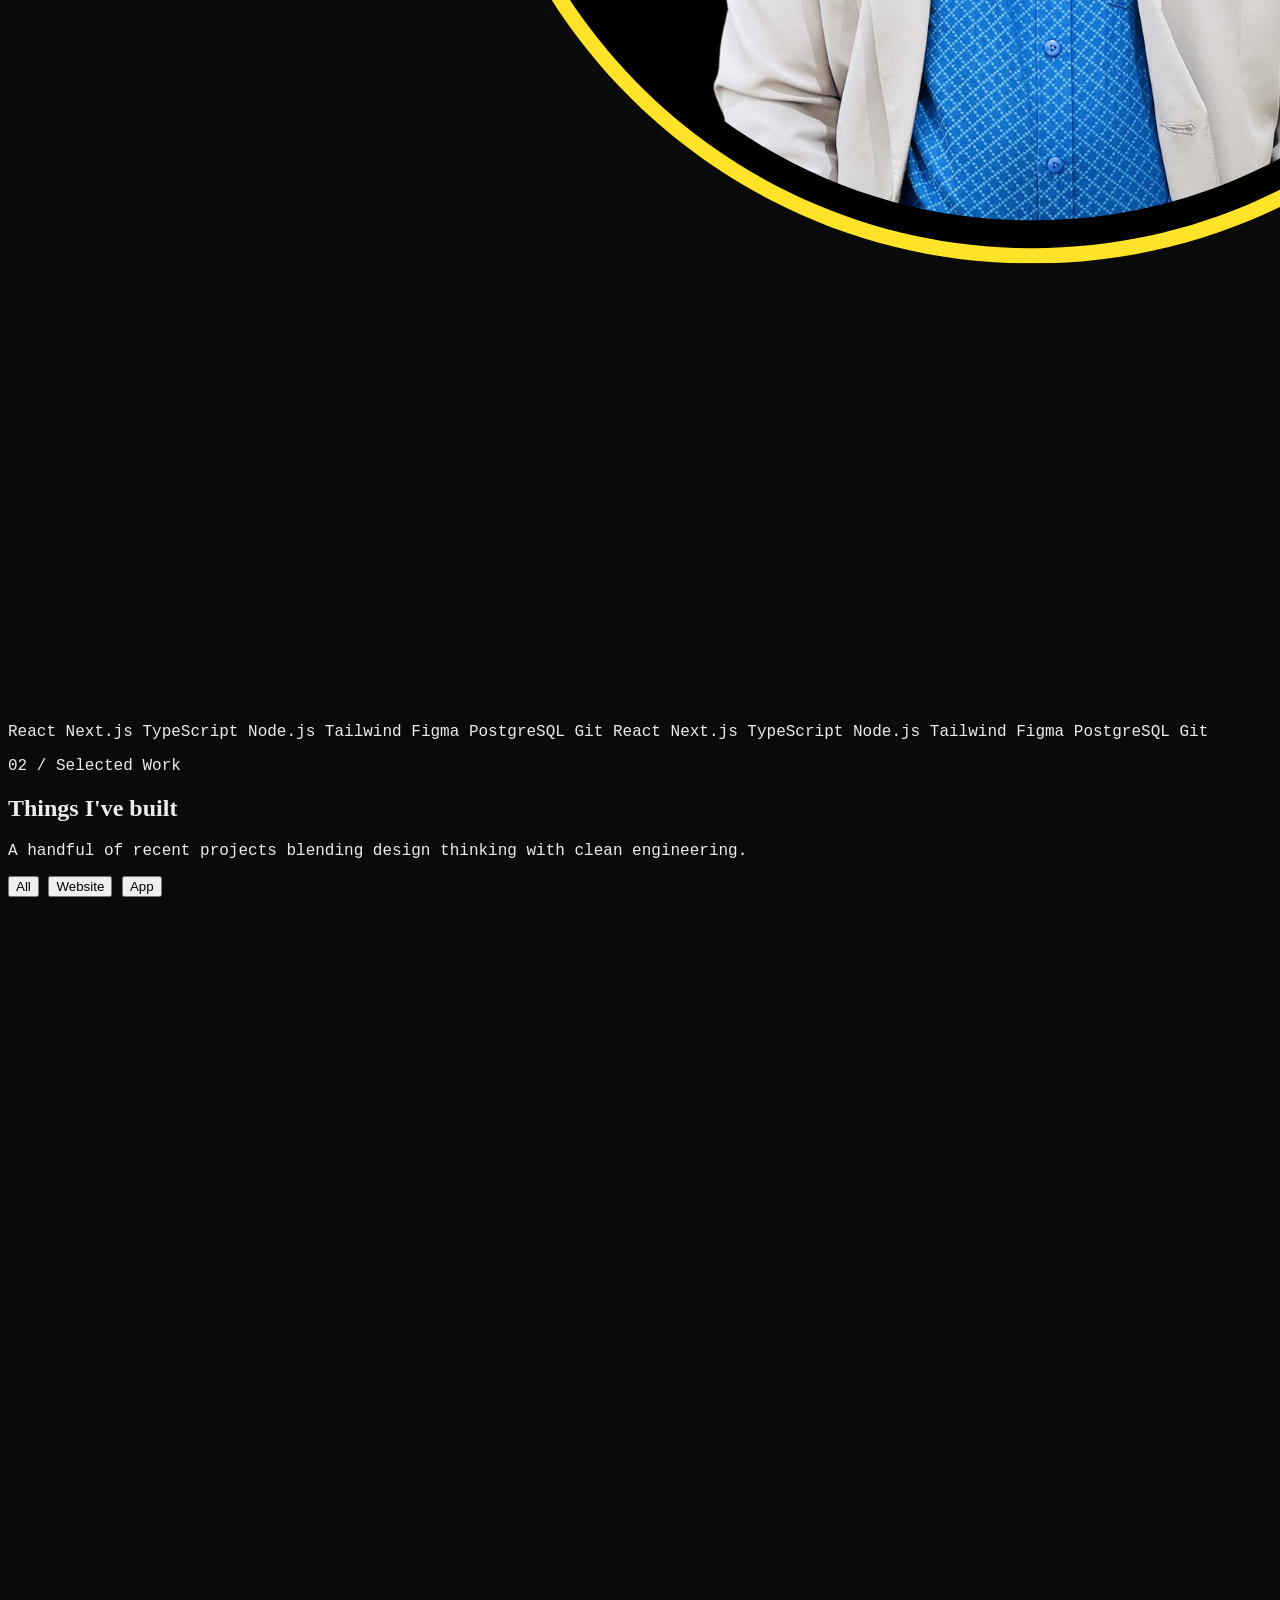
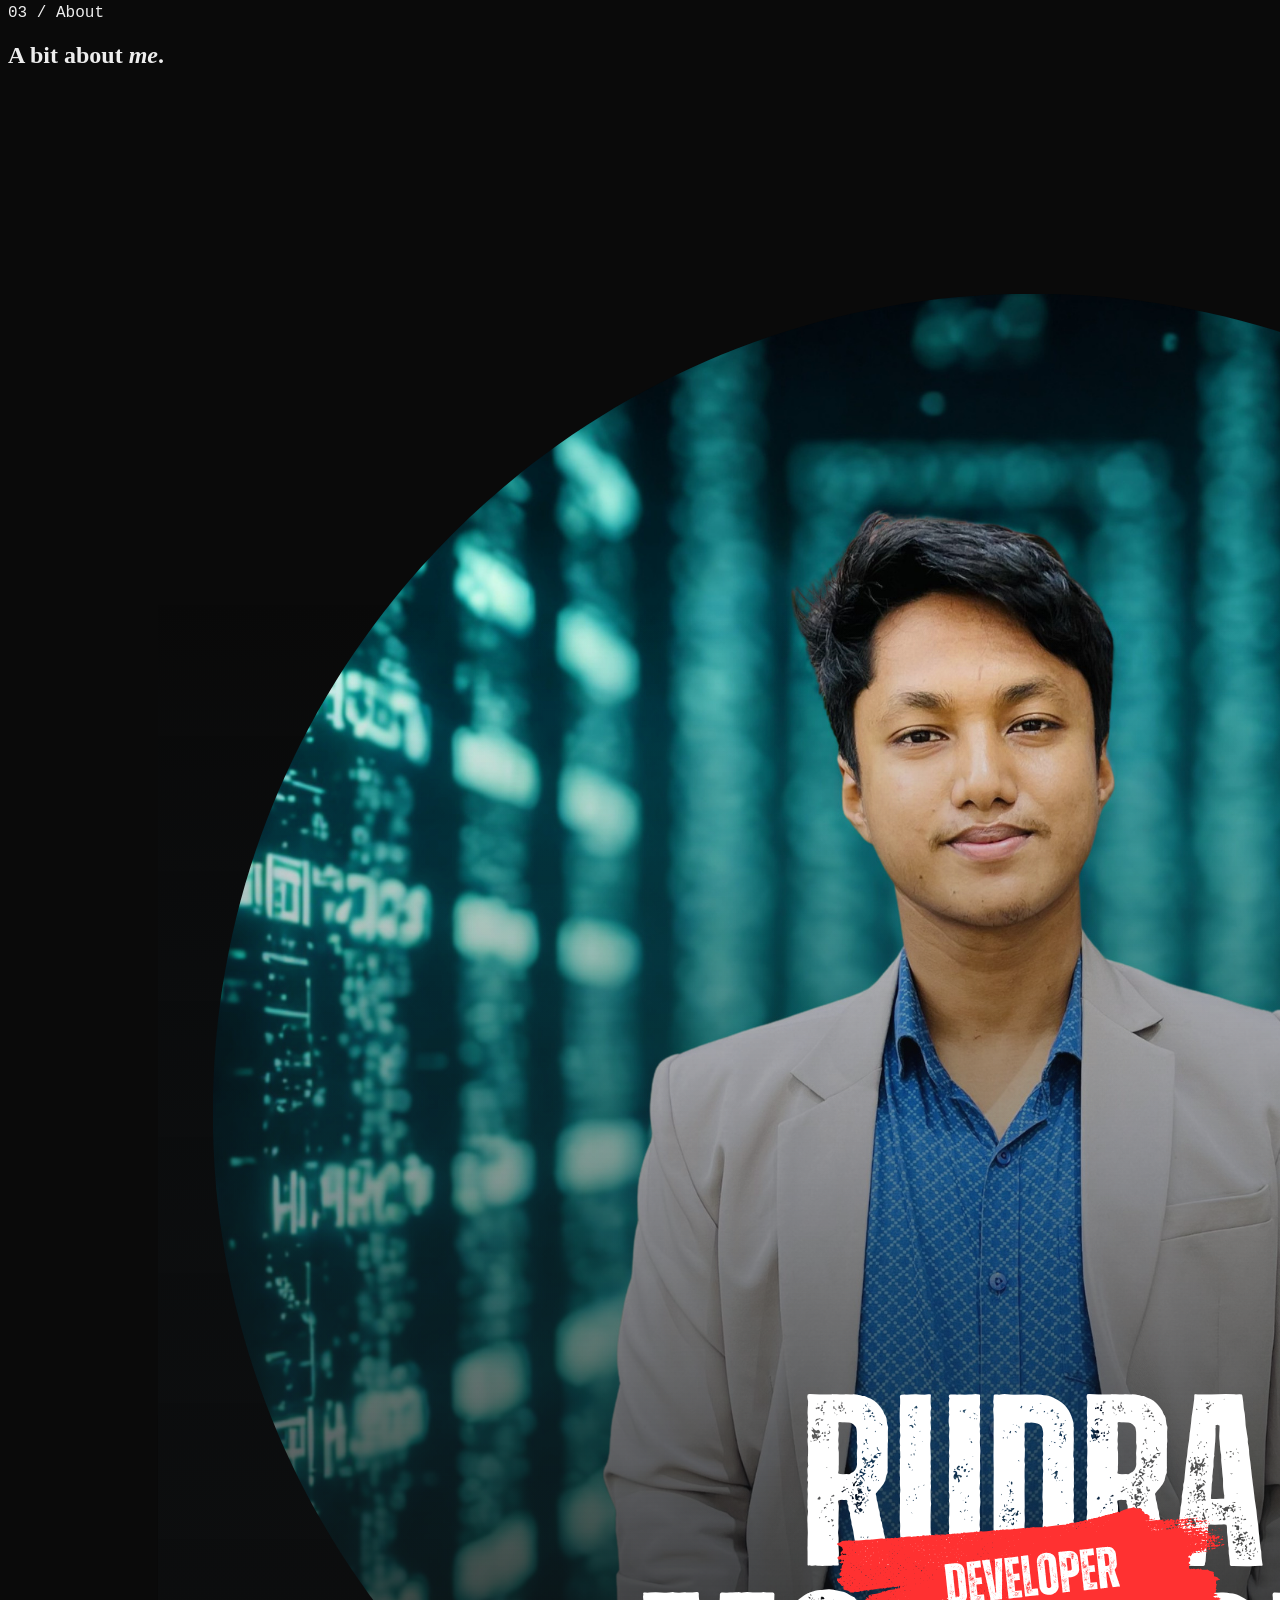
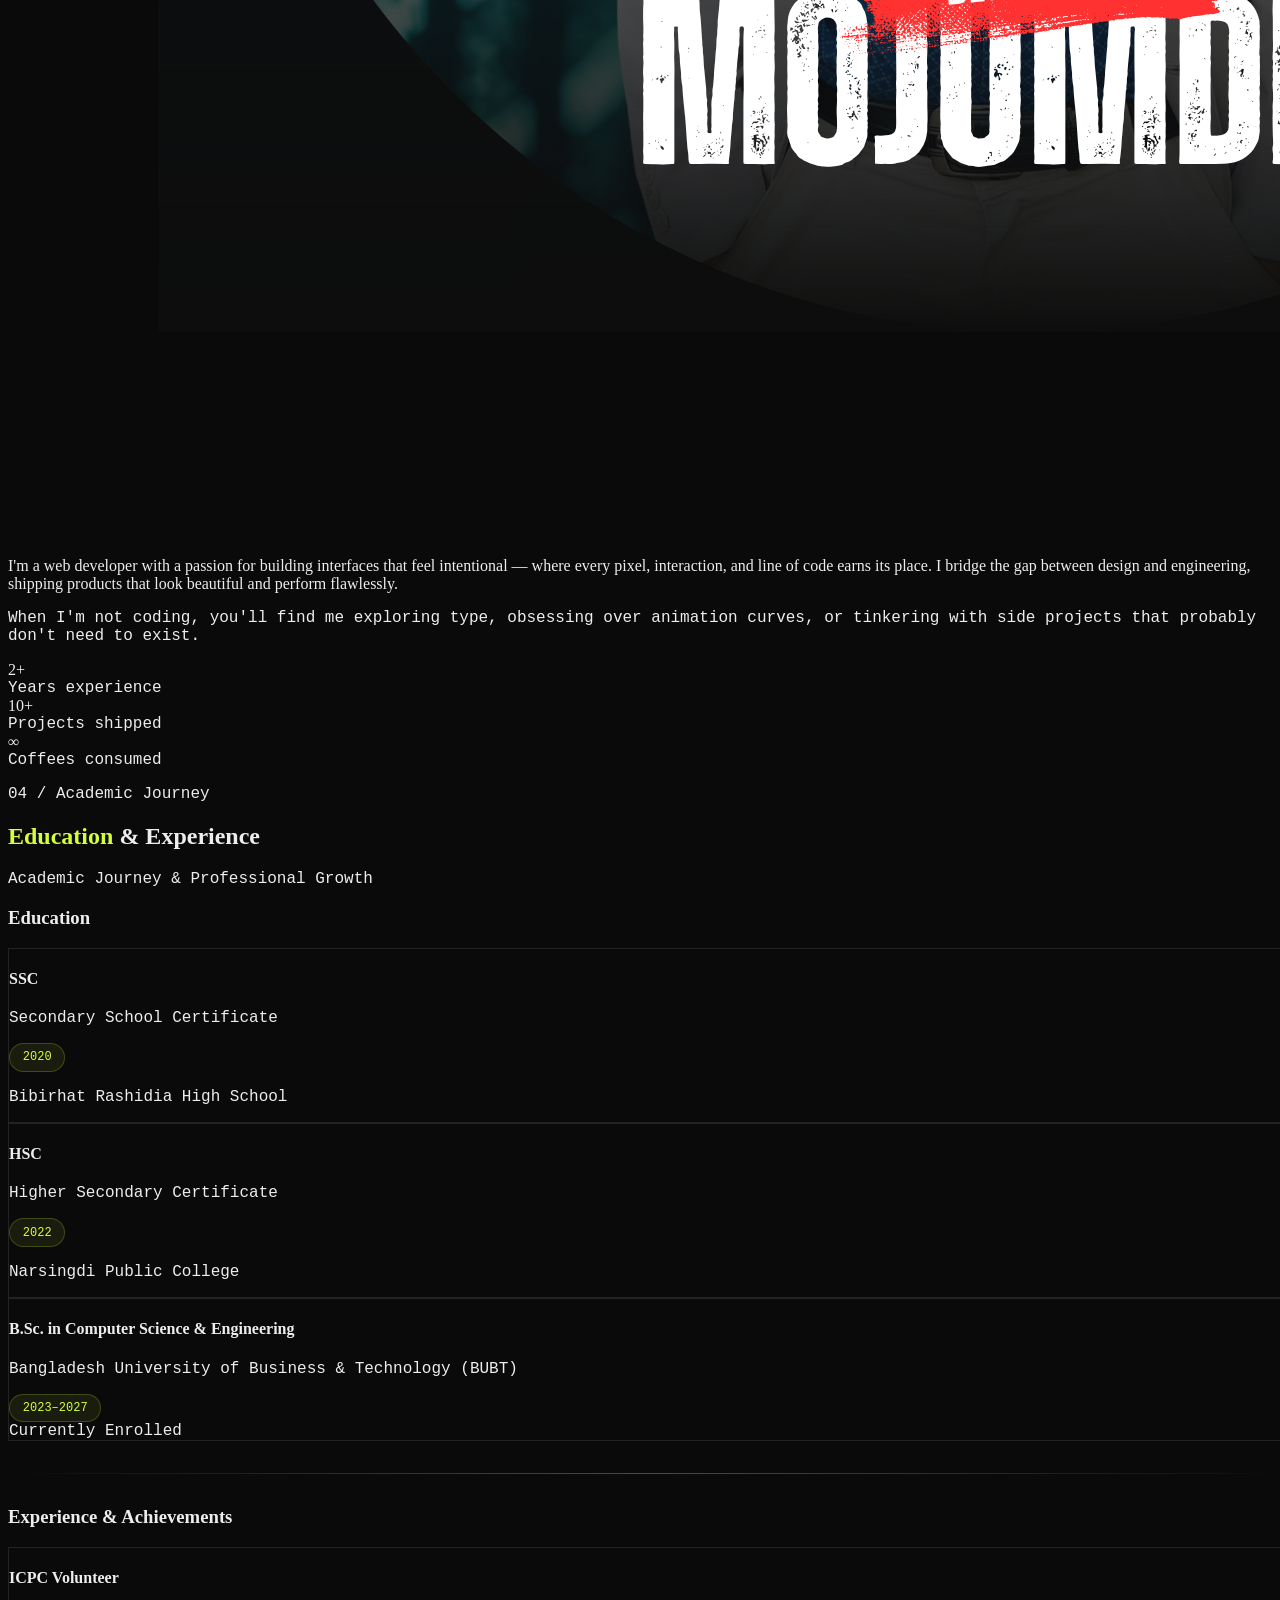
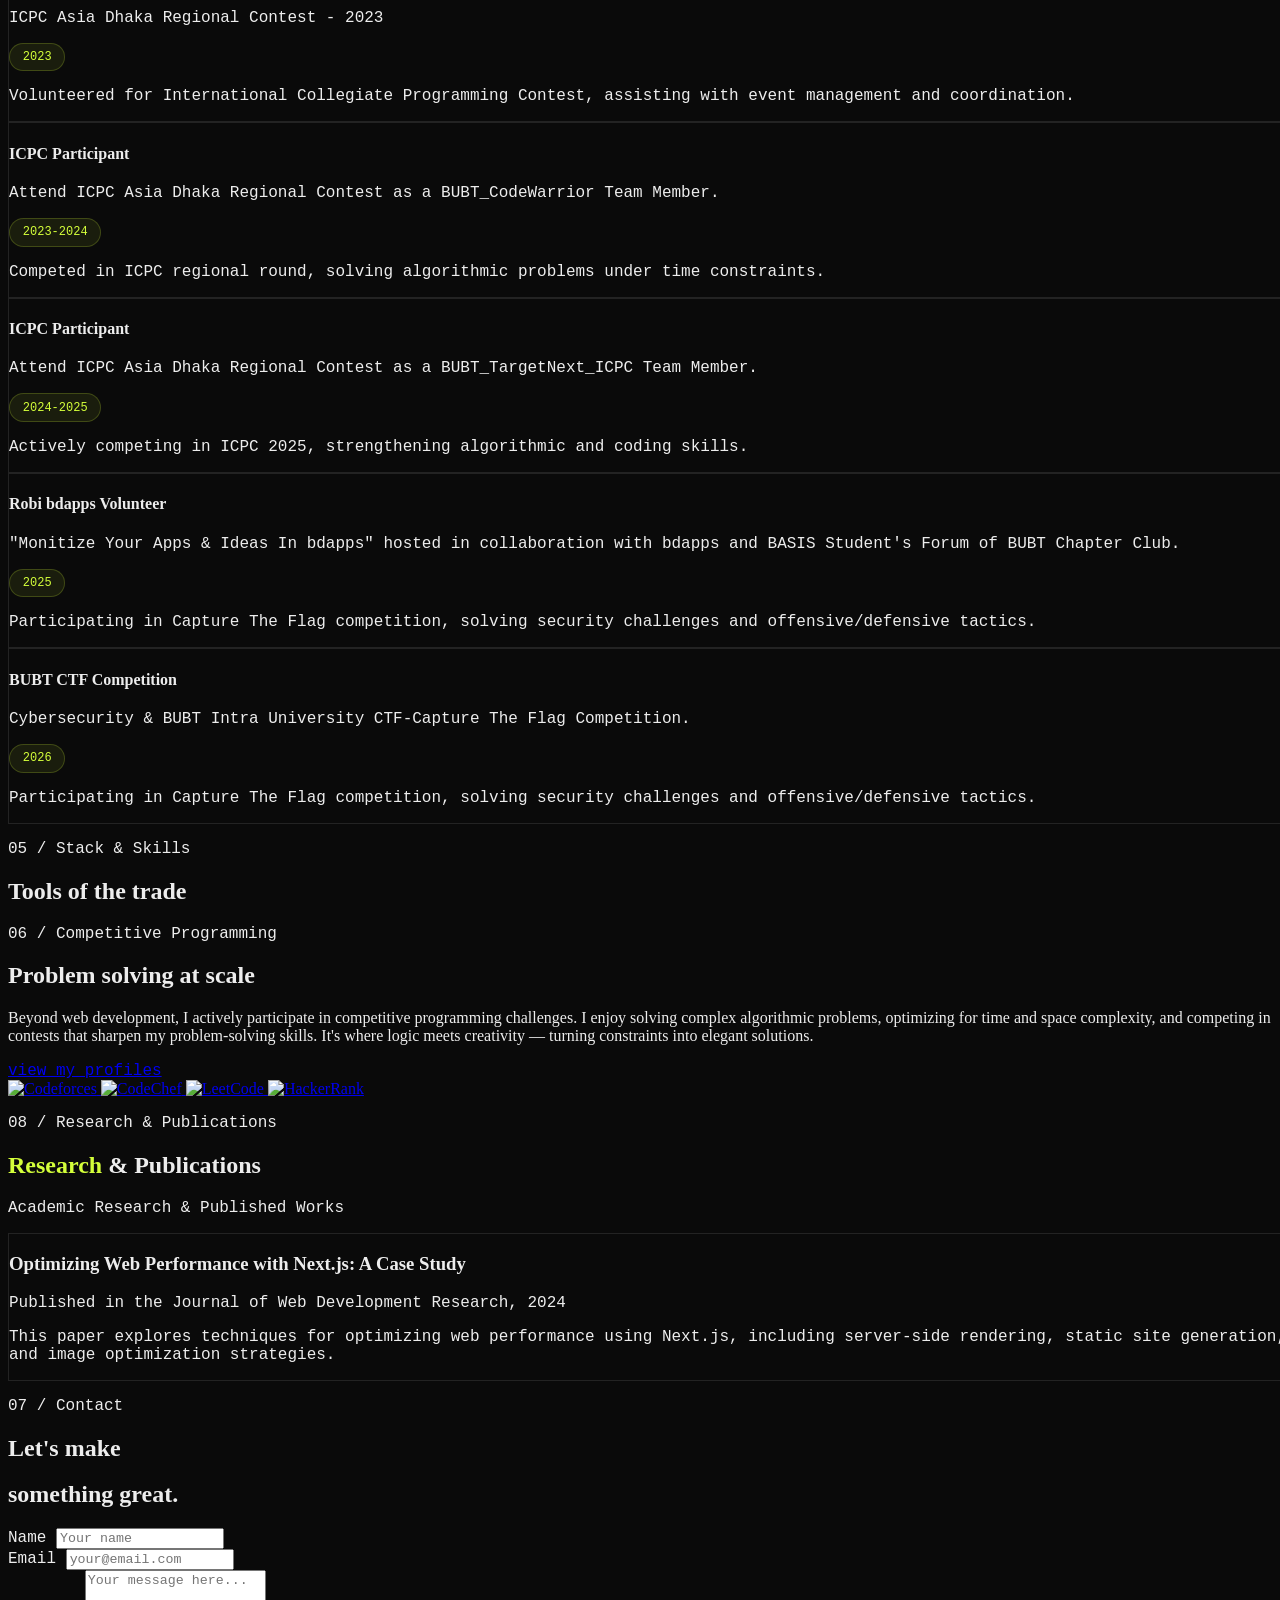
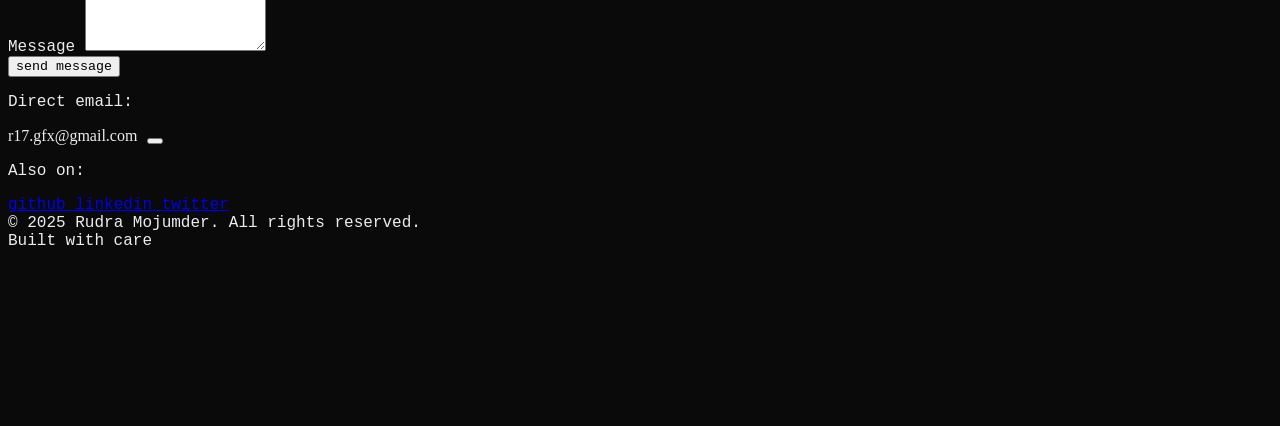
==== commit 4a06cf38: "Updated" ====
--- a/index.html
+++ b/index.html
@@ -83,44 +83,92 @@
 
    <main class="relative z-10 pt-24" id="top">
     <!-- HERO -->
-    <header class="px-6 md:px-12 pt-16 md:pt-24 pb-24 max-w-[1400px] mx-auto">
-     <div class="reveal" style="animation-delay: 0.1s">
-      <p class="font-mono text-xs text-neutral-500 mb-8 tracking-widest uppercase">
-        <span class="text-[var(--accent)]">01</span> / Portfolio — 2026</p>
-     </div>
-
-     <h1 class="font-display font-light tracking-tight leading-[0.95] text-5xl md:text-7xl lg:text-8xl mb-8">
-        <span class="block reveal" style="animation-delay: 0.2s">Hi, I'm 
-            <em id="hero-name" class="italic text-[var(--accent)]">Rudra</em>.</span> 
-            <span class="block reveal text-neutral-400" style="animation-delay: 0.35s">A 
-                <span id="hero-title">web developer</span></span> 
-                <span class="block reveal" style="animation-delay: 0.5s">crafting the web
-                    <span class="cursor-blink text-[var(--accent)]">_</span></span>
-                </h1>
-
-                
-     <div class="reveal grid md:grid-cols-3 gap-8 mt-16 max-w-3xl" style="animation-delay: 0.7s">
-      <p id="hero-tagline" class="md:col-span-2 text-neutral-400 text-base md:text-lg leading-relaxed">
-        I design and build fast, accessible, and thoughtfully-crafted digital experiences
-         — turning ideas into interfaces that feel right.</p>
-
-      <div class="flex flex-col gap-3 text-sm font-mono">
-       <a href="#work" class="group flex items-center justify-between border-b border-neutral-800 pb-2 
-       hover:border-[var(--accent)] transition"> 
-       <span>see my work</span> 
-       <i data-lucide="arrow-down-right" class="w-4 h-4 group-hover:translate-x-1 
-       group-hover:-translate-y-1 transition"></i> </a> 
-       <a id="hero-email-link" href="mailto:r17.gfx@gmail.com" 
-       class="group flex items-center justify-between border-b border-neutral-800 pb-2 
-       hover:border-[var(--accent)] transition"> <span>get in touch</span> 
-       <i data-lucide="arrow-up-right" class="w-4 h-4 group-hover:translate-x-1 
-       group-hover:-translate-y-1 transition"></i> </a>
-      </div>
-     </div>
-
-
-    </header>
+  <header class="px-6 md:px-12 pt-6 md:pt-10 pb-16 md:pb-20 max-w-[1600px] mx-auto">
+
+  <!-- Portfolio label -->
+  <div class="reveal" style="animation-delay: 0.1s">
+    <p class="font-mono text-xs text-neutral-500 mb-10 tracking-widest uppercase leading-none">
+      <span class="text-[var(--accent)]">01</span> / Portfolio — 2026
+    </p>
+  </div>
+
+  <!-- HERO SECTION -->
+  <div class="flex flex-col md:flex-row items-center justify-between gap-12">
+
+    <!-- LEFT TEXT -->
+    <div>
+
+      <!-- MAIN TITLE -->
+      <h1 class="font-display font-light tracking-tight leading-[0.95]
+        text-5xl md:text-7xl lg:text-8xl mb-4 md:mb-6">
+
+        <span class="block reveal" style="animation-delay: 0.2s">
+          Hi, I'm
+          <em id="hero-name" class="italic text-[var(--accent)]">Rudra</em>.
+        </span>
+
+        <span class="block reveal text-neutral-400" style="animation-delay: 0.35s">
+          A <span id="hero-title">web developer</span>
+        </span>
+
+        <span class="block reveal" style="animation-delay: 0.5s">
+          crafting the web
+          <span class="cursor-blink text-[var(--accent)]">_</span>
+        </span>
+
+      </h1>
+
+      <!-- TAGLINE + LINKS -->
+      <div class="reveal grid md:grid-cols-3 gap-8 mt-8 md:mt-10 max-w-3xl"
+        style="animation-delay: 0.7s">
+
+        <p id="hero-tagline"
+          class="md:col-span-2 text-neutral-400 text-base md:text-lg leading-relaxed">
+          I design and build fast, accessible, and thoughtfully-crafted digital experiences
+          — turning ideas into interfaces that feel right.
+        </p>
+
+        <div class="flex flex-col gap-3 text-sm font-mono">
+
+          <a href="#work"
+            class="group flex items-center justify-between border-b border-neutral-800 pb-2
+            hover:border-[var(--accent)] transition">
+
+            <span>see my work</span>
+            <i data-lucide="arrow-down-right"
+              class="w-4 h-4 group-hover:translate-x-1 group-hover:-translate-y-1 transition"></i>
+
+          </a>
+
+          <a id="hero-email-link" href="mailto:r17.gfx@gmail.com"
+            class="group flex items-center justify-between border-b border-neutral-800 pb-2
+            hover:border-[var(--accent)] transition">
+
+            <span>get in touch</span>
+            <i data-lucide="arrow-up-right"
+              class="w-4 h-4 group-hover:translate-x-1 group-hover:-translate-y-1 transition"></i>
+
+          </a>
+
+        </div>
+      </div>
+    </div>
+
+    <!-- RIGHT IMAGE (desktop only) -->
+    <div class="hidden md:block ml-auto">
+
+      <img src="Assets/hero-image.png" alt="Hero Image"
+        class="w-full max-w-3xl lg:max-w-4xl opacity-0 reveal
+        hover:scale-[1.02] transition duration-500"
+        style="animation-delay: 0.9s">
+
+    </div>
+
+  </div>
+
+</header>
     
+ 
 
     <!-- Tech Stack Carousel -->
     <section class="border-y border-neutral-900 py-8 overflow-hidden bg-[var(--surface)]">
@@ -556,7 +604,25 @@
      </div>
     </section>
     
-    
+    <!-- Research / Thesis Paper Section -->
+     <section>
+      <div class="px-6 md:px-12 py-24 md:py-32 max-w-[1400px] mx-auto border-t border-neutral-900">
+       <div class="mb-16">
+        <p class="font-mono text-xs text-neutral-500 mb-3 tracking-widest uppercase">
+         <span class="text-[var(--accent)]">08</span> / Research &amp; Publications</p>
+        <h2 id="section-title" class="font-display font-light text-5xl md:text-6xl mb-3 tracking-tight"><span style="color: var(--accent)">Research</span> &amp; Publications</h2>
+        <p class="text-neutral-500 text-sm font-mono tracking-wider">Academic Research &amp; Published Works</p>
+       </div>
+       <div class="space-y-8">
+        <!-- Research Paper 1 -->
+        <div class="card-hover bg-[var(--surface)]/50 backdrop-blur-sm rounded-xl p-4 sm:p-6">
+         <h3 class="text-lg font-semibold text-[var(--accent)] font-display">Optimizing Web Performance with Next.js: A Case Study</h3>
+         <p class="text-neutral-400 text-xs sm:text-sm font-mono mb-2">Published in the Journal of Web Development Research, 2024</p>
+         <p class="text-neutral-300 text-sm">This paper explores techniques for optimizing web performance using Next.js, including server-side rendering, static site generation, and image optimization strategies.</p>
+        </div>
+       </div>
+      </div>
+     </section>
     
     
     <!-- CONTACT -->
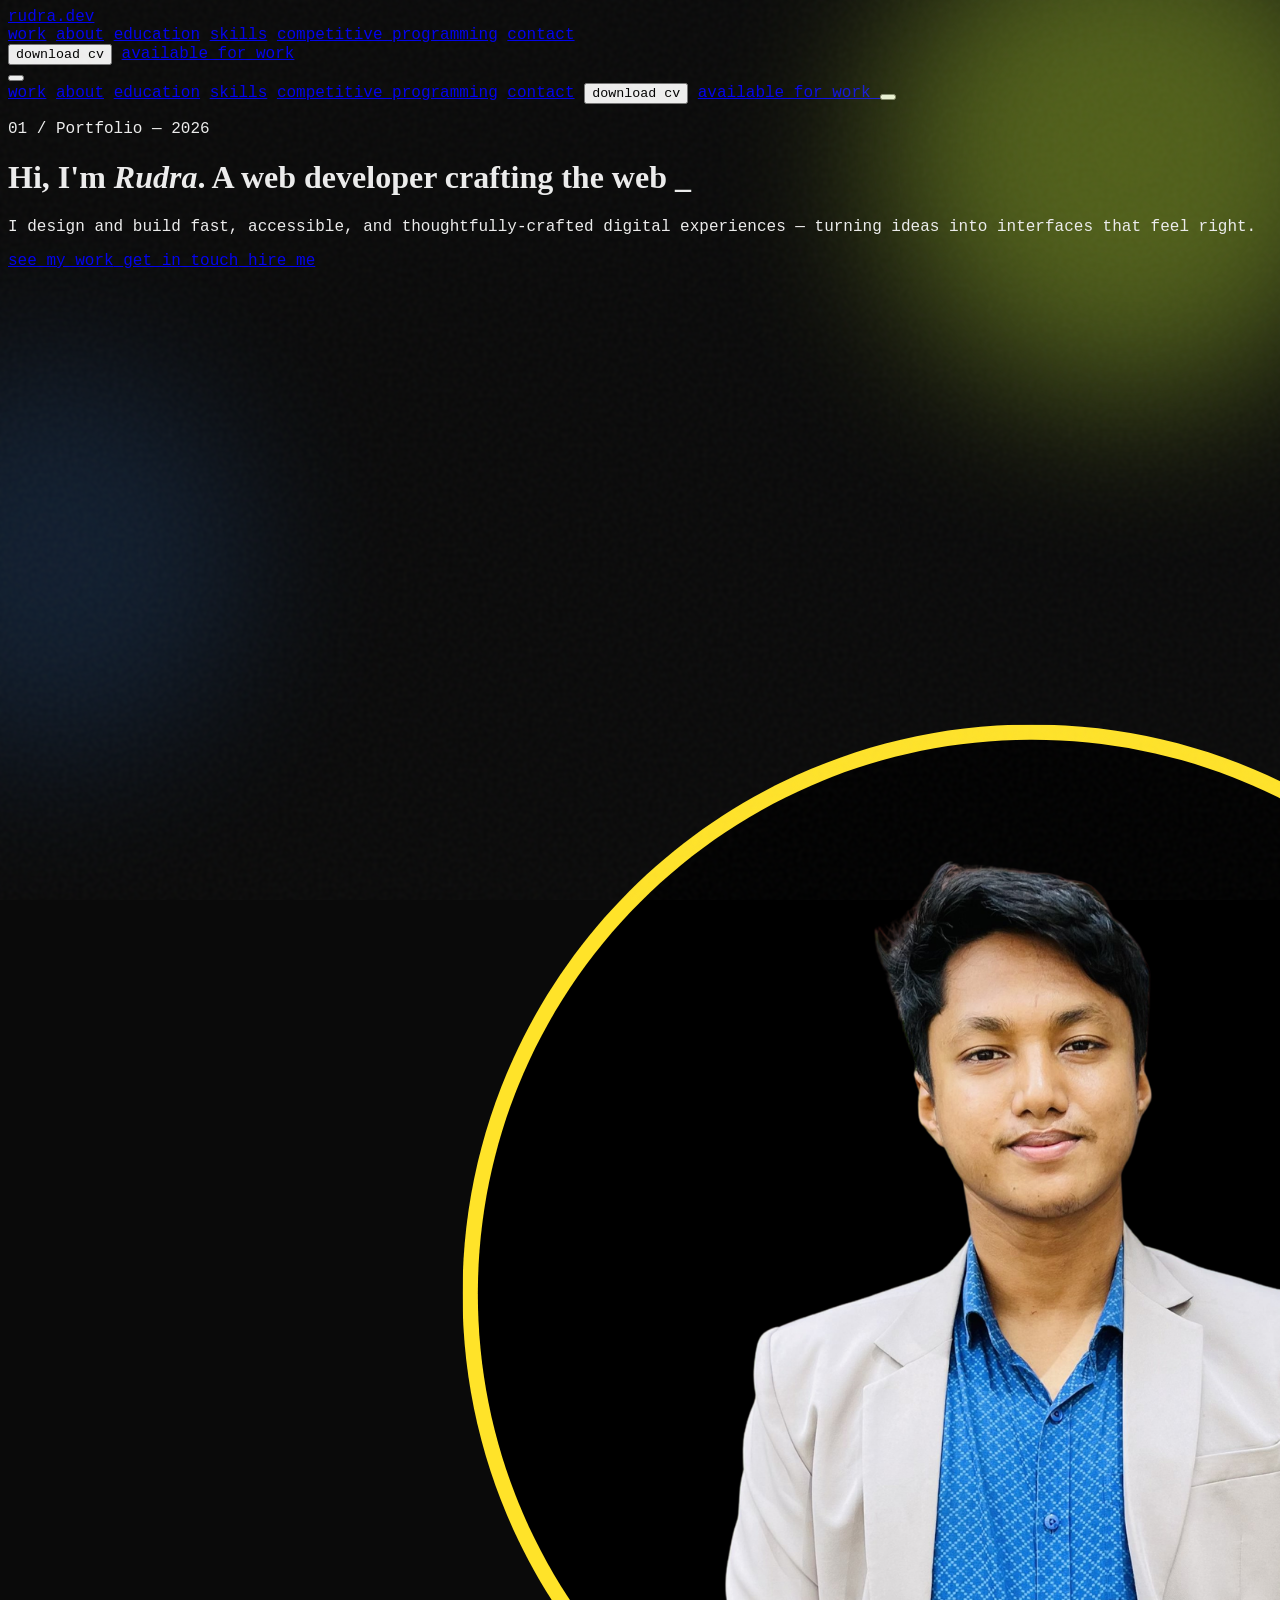
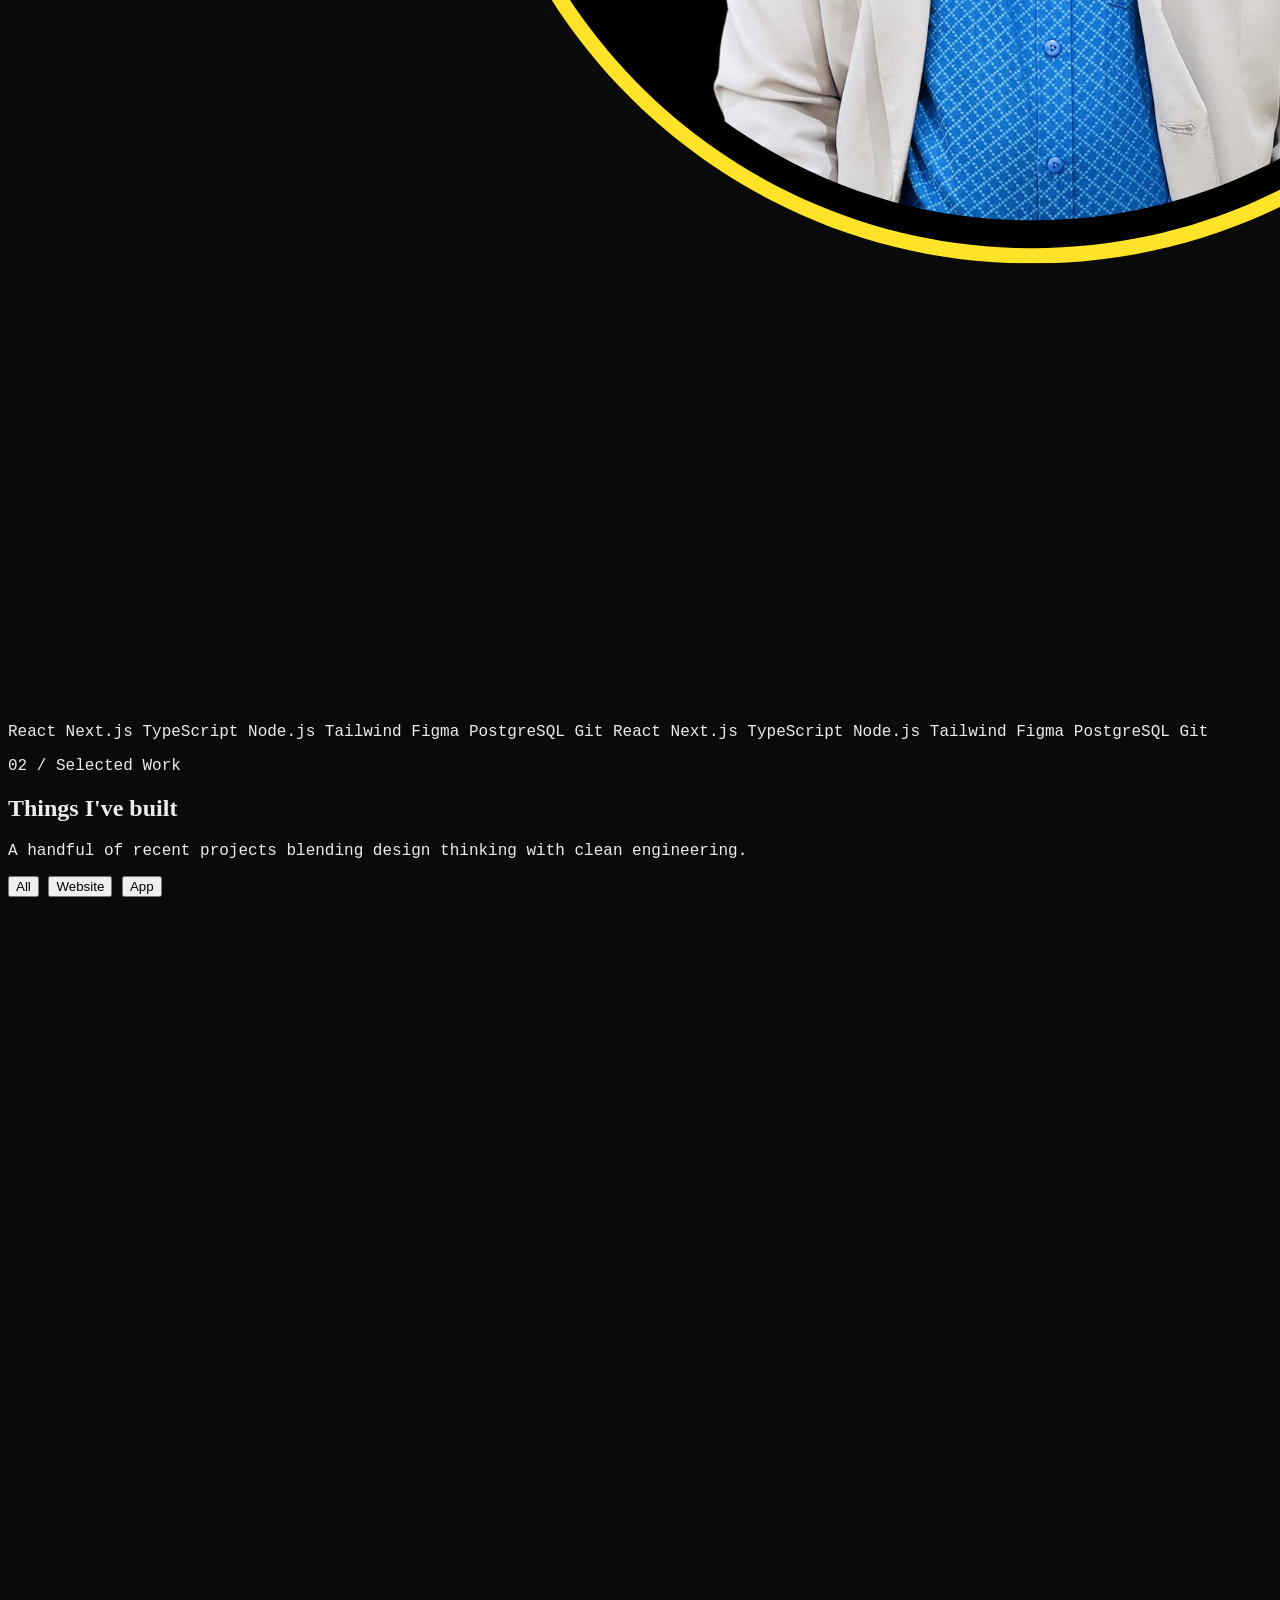
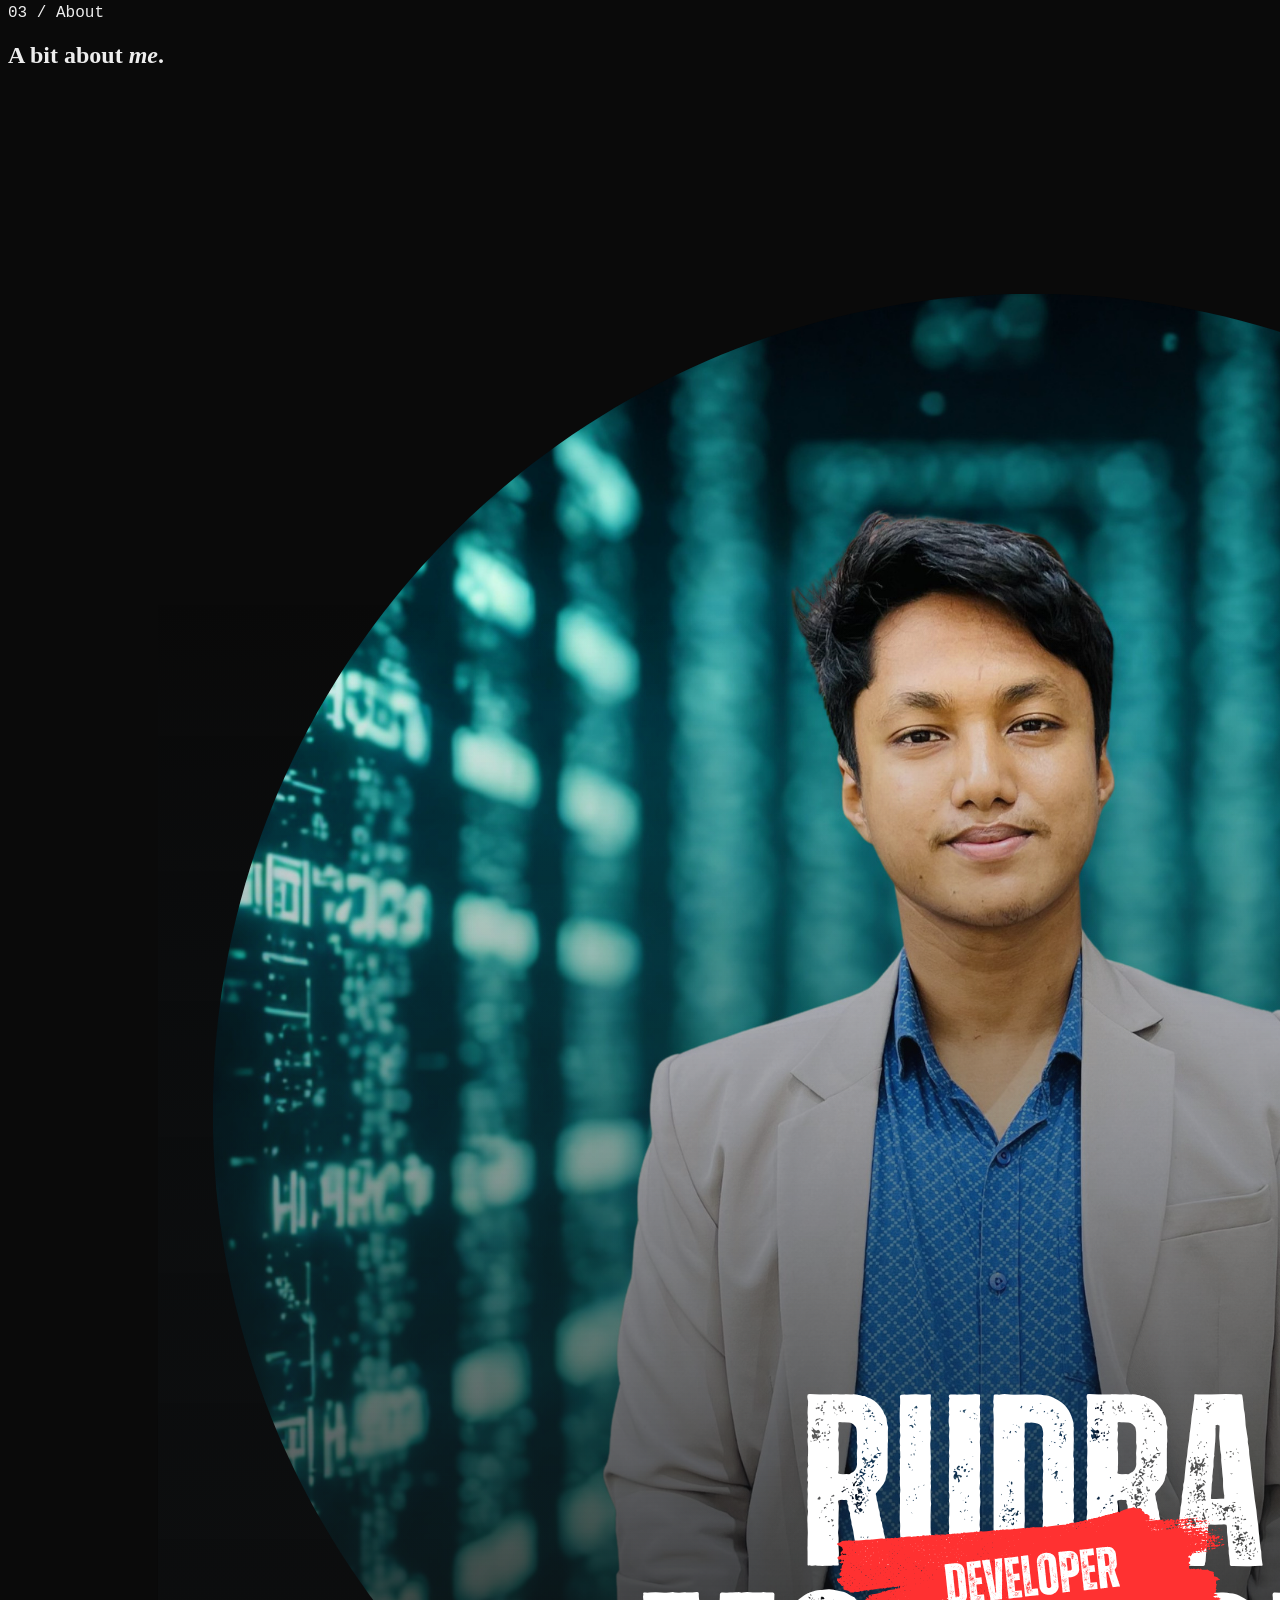
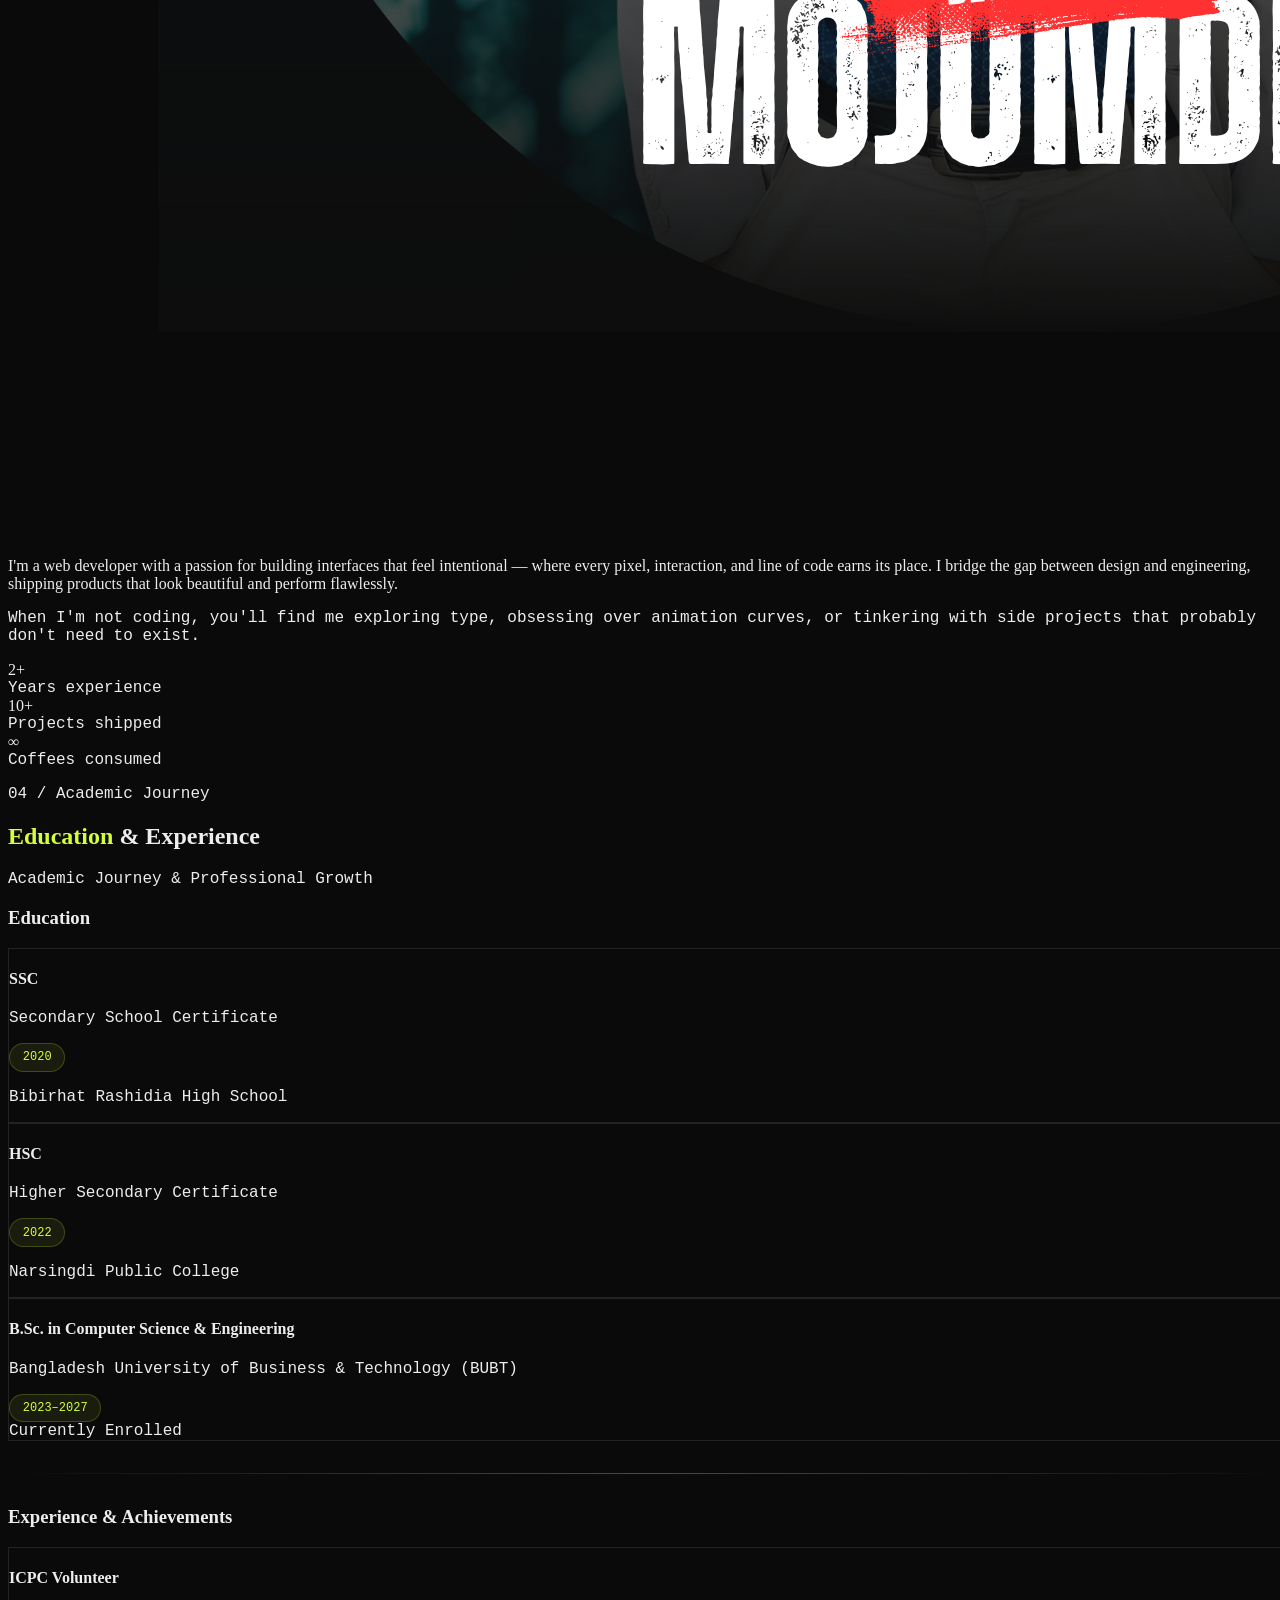
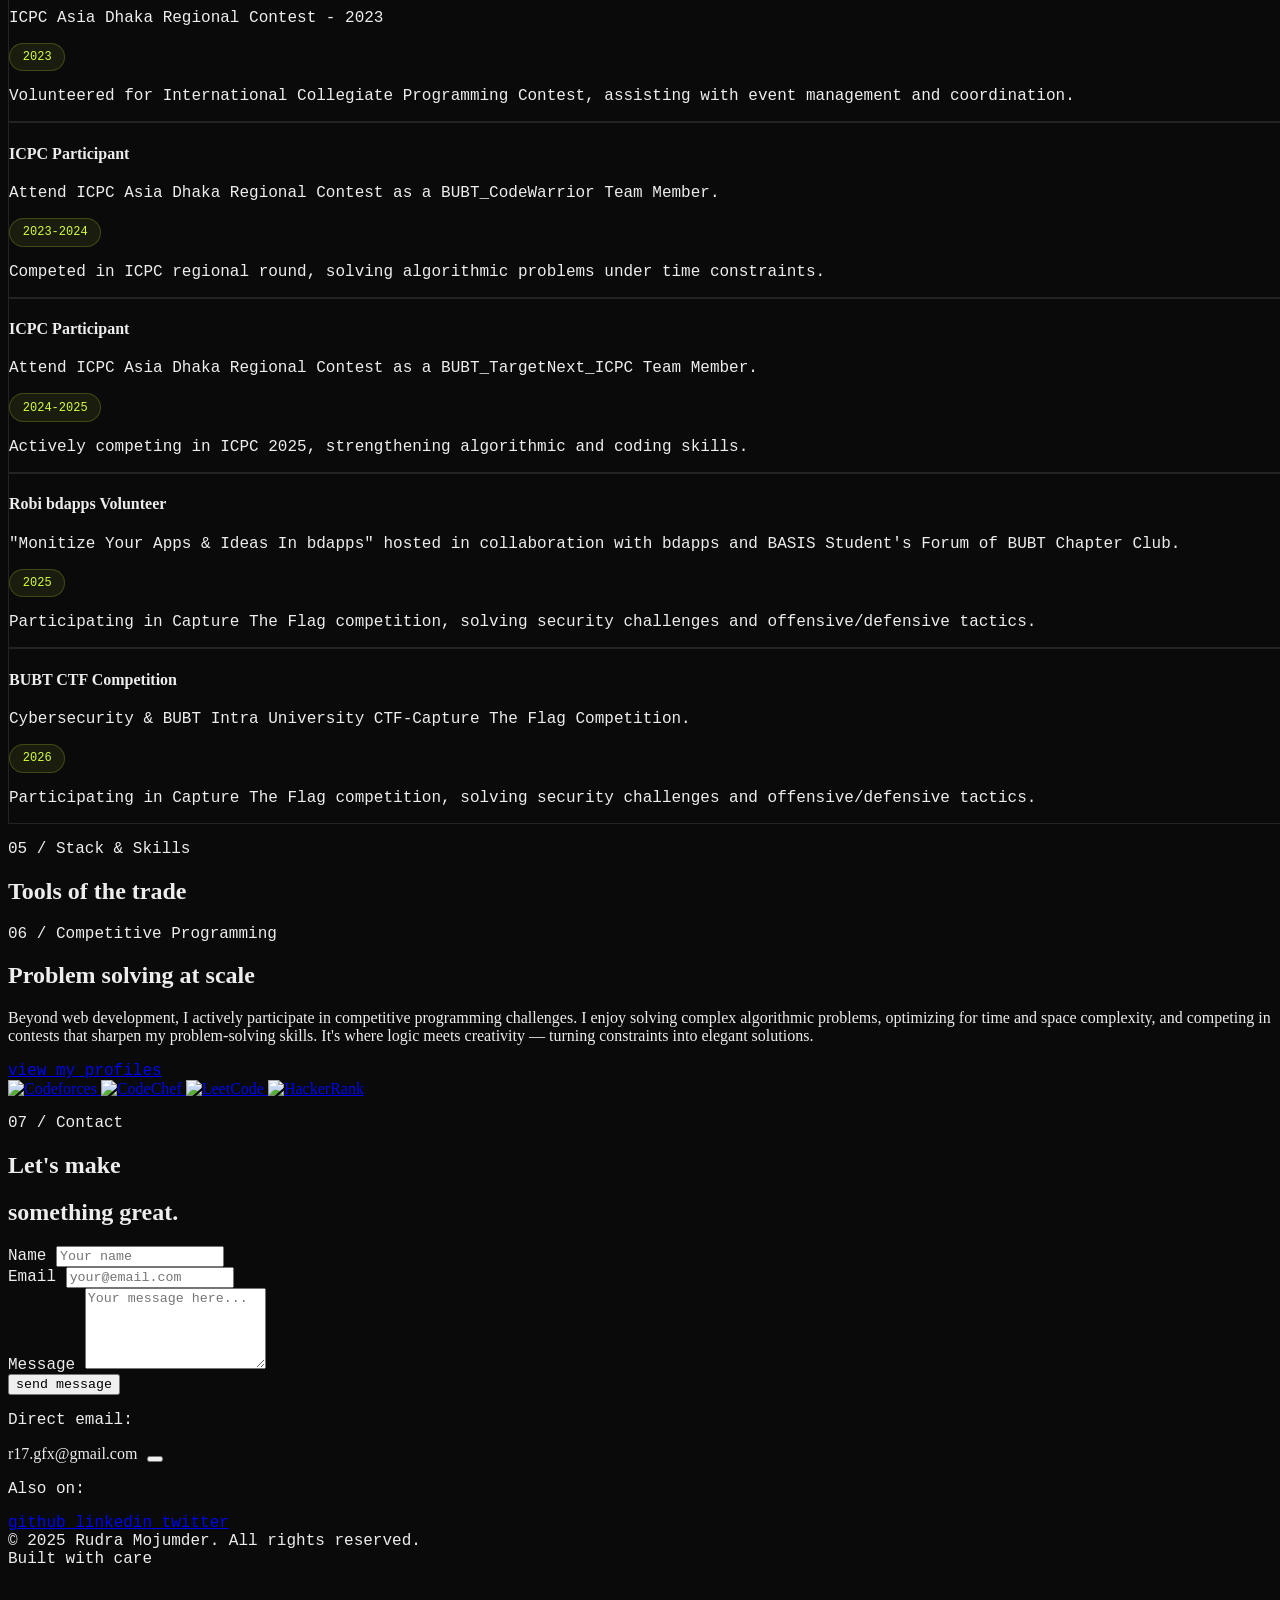
==== commit a2703c40: "Updated" ====
--- a/index.html
+++ b/index.html
@@ -83,7 +83,7 @@
 
    <main class="relative z-10 pt-24" id="top">
     <!-- HERO -->
-  <header class="px-6 md:px-12 pt-6 md:pt-10 pb-16 md:pb-20 max-w-[1600px] mx-auto">
+  <header class="px-6 md:px-12 pt-6 md:pt-10 pb-16 md:pb-20 max-w-[1500px] mx-auto">
 
   <!-- Portfolio label -->
   <div class="reveal" style="animation-delay: 0.1s">
@@ -100,7 +100,7 @@
 
       <!-- MAIN TITLE -->
       <h1 class="font-display font-light tracking-tight leading-[0.95]
-        text-5xl md:text-7xl lg:text-8xl mb-4 md:mb-6">
+        text-5xl md:text-5xl lg:text-8xl mb-4 md:mb-6">
 
         <span class="block reveal" style="animation-delay: 0.2s">
           Hi, I'm
@@ -150,6 +150,16 @@
 
           </a>
 
+          <a href="#contact"
+            class="group flex items-center justify-between border-b border-neutral-800 pb-2
+            hover:border-[var(--accent)] transition">
+
+            <span>hire me</span>
+            <i data-lucide="arrow-down-right"
+              class="w-4 h-4 group-hover:translate-x-1 group-hover:-translate-y-1 transition"></i>
+
+          </a>
+
         </div>
       </div>
     </div>
@@ -168,8 +178,6 @@
 
 </header>
     
- 
-
     <!-- Tech Stack Carousel -->
     <section class="border-y border-neutral-900 py-8 overflow-hidden bg-[var(--surface)]">
      <div class="relative">
@@ -605,7 +613,7 @@
     </section>
     
     <!-- Research / Thesis Paper Section -->
-     <section>
+     <!-- <section>
       <div class="px-6 md:px-12 py-24 md:py-32 max-w-[1400px] mx-auto border-t border-neutral-900">
        <div class="mb-16">
         <p class="font-mono text-xs text-neutral-500 mb-3 tracking-widest uppercase">
@@ -614,7 +622,7 @@
         <p class="text-neutral-500 text-sm font-mono tracking-wider">Academic Research &amp; Published Works</p>
        </div>
        <div class="space-y-8">
-        <!-- Research Paper 1 -->
+        
         <div class="card-hover bg-[var(--surface)]/50 backdrop-blur-sm rounded-xl p-4 sm:p-6">
          <h3 class="text-lg font-semibold text-[var(--accent)] font-display">Optimizing Web Performance with Next.js: A Case Study</h3>
          <p class="text-neutral-400 text-xs sm:text-sm font-mono mb-2">Published in the Journal of Web Development Research, 2024</p>
@@ -622,7 +630,7 @@
         </div>
        </div>
       </div>
-     </section>
+     </section> -->
     
     
     <!-- CONTACT -->
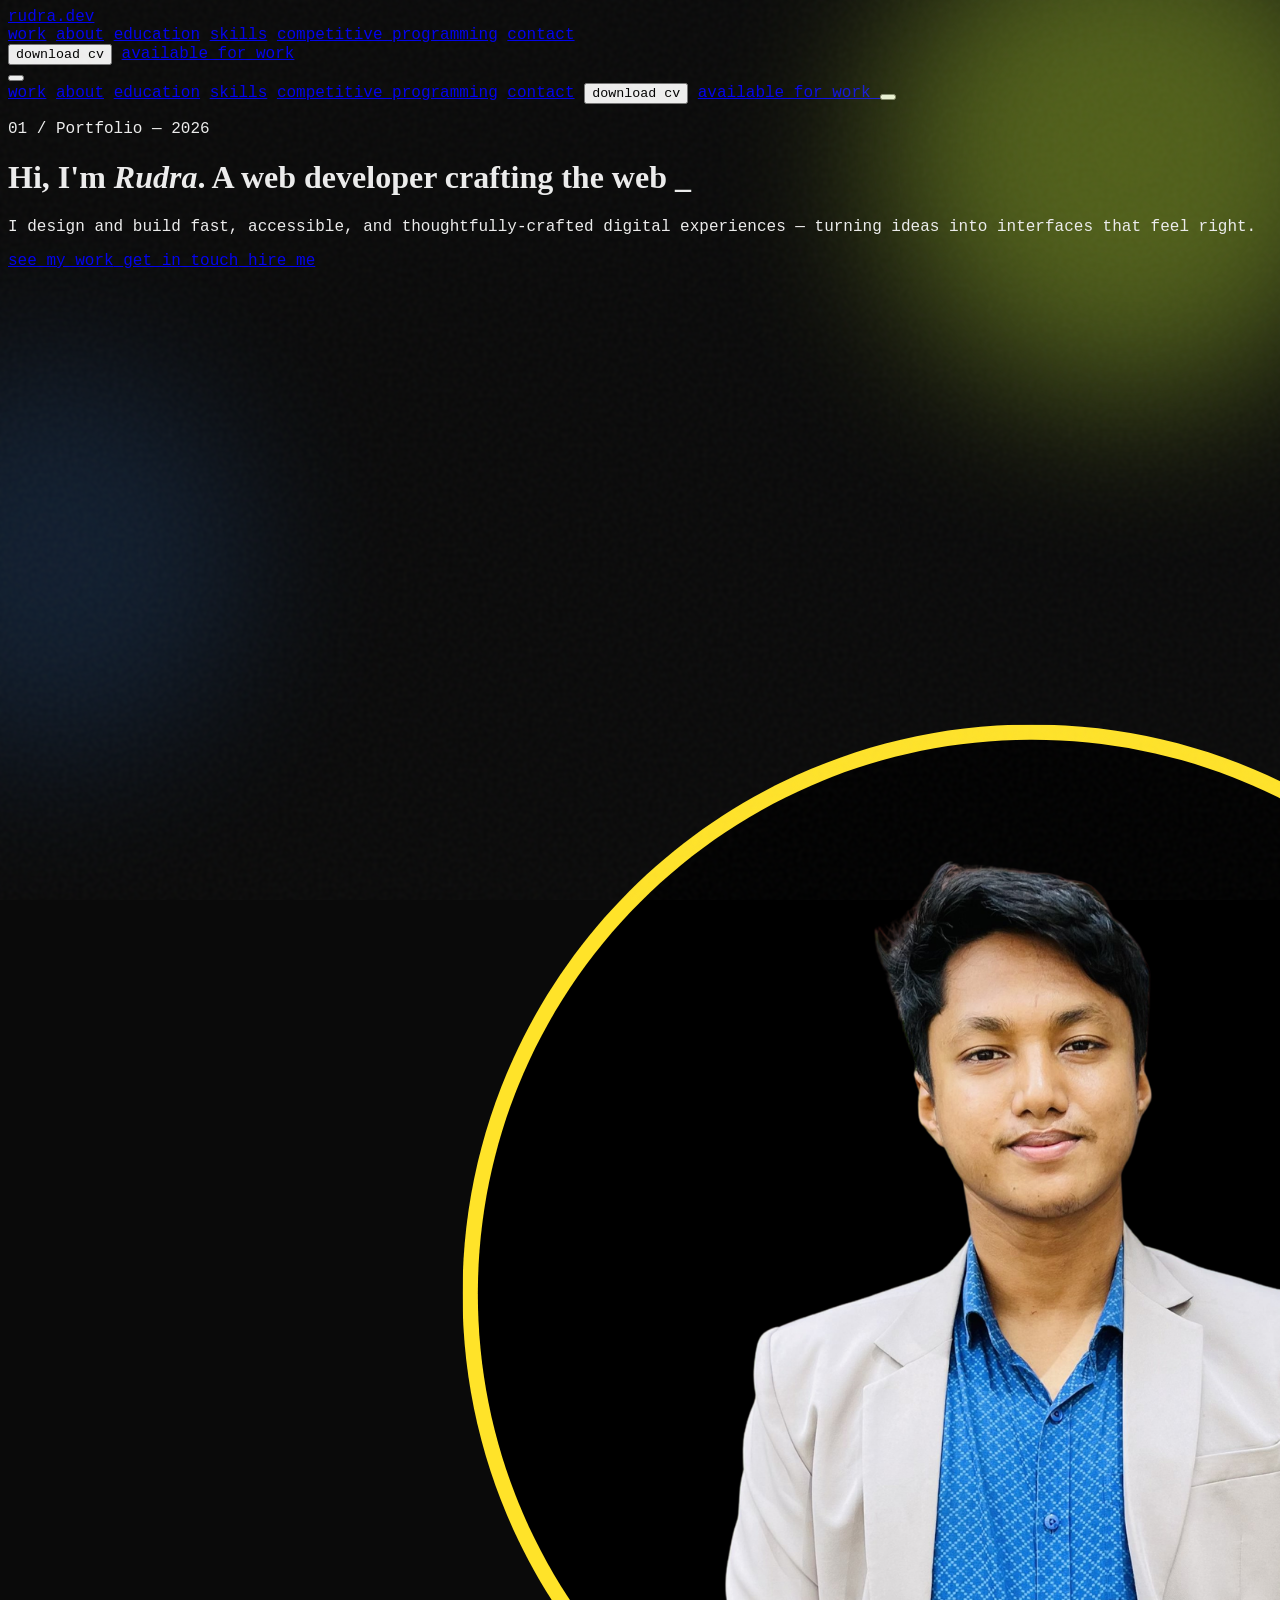
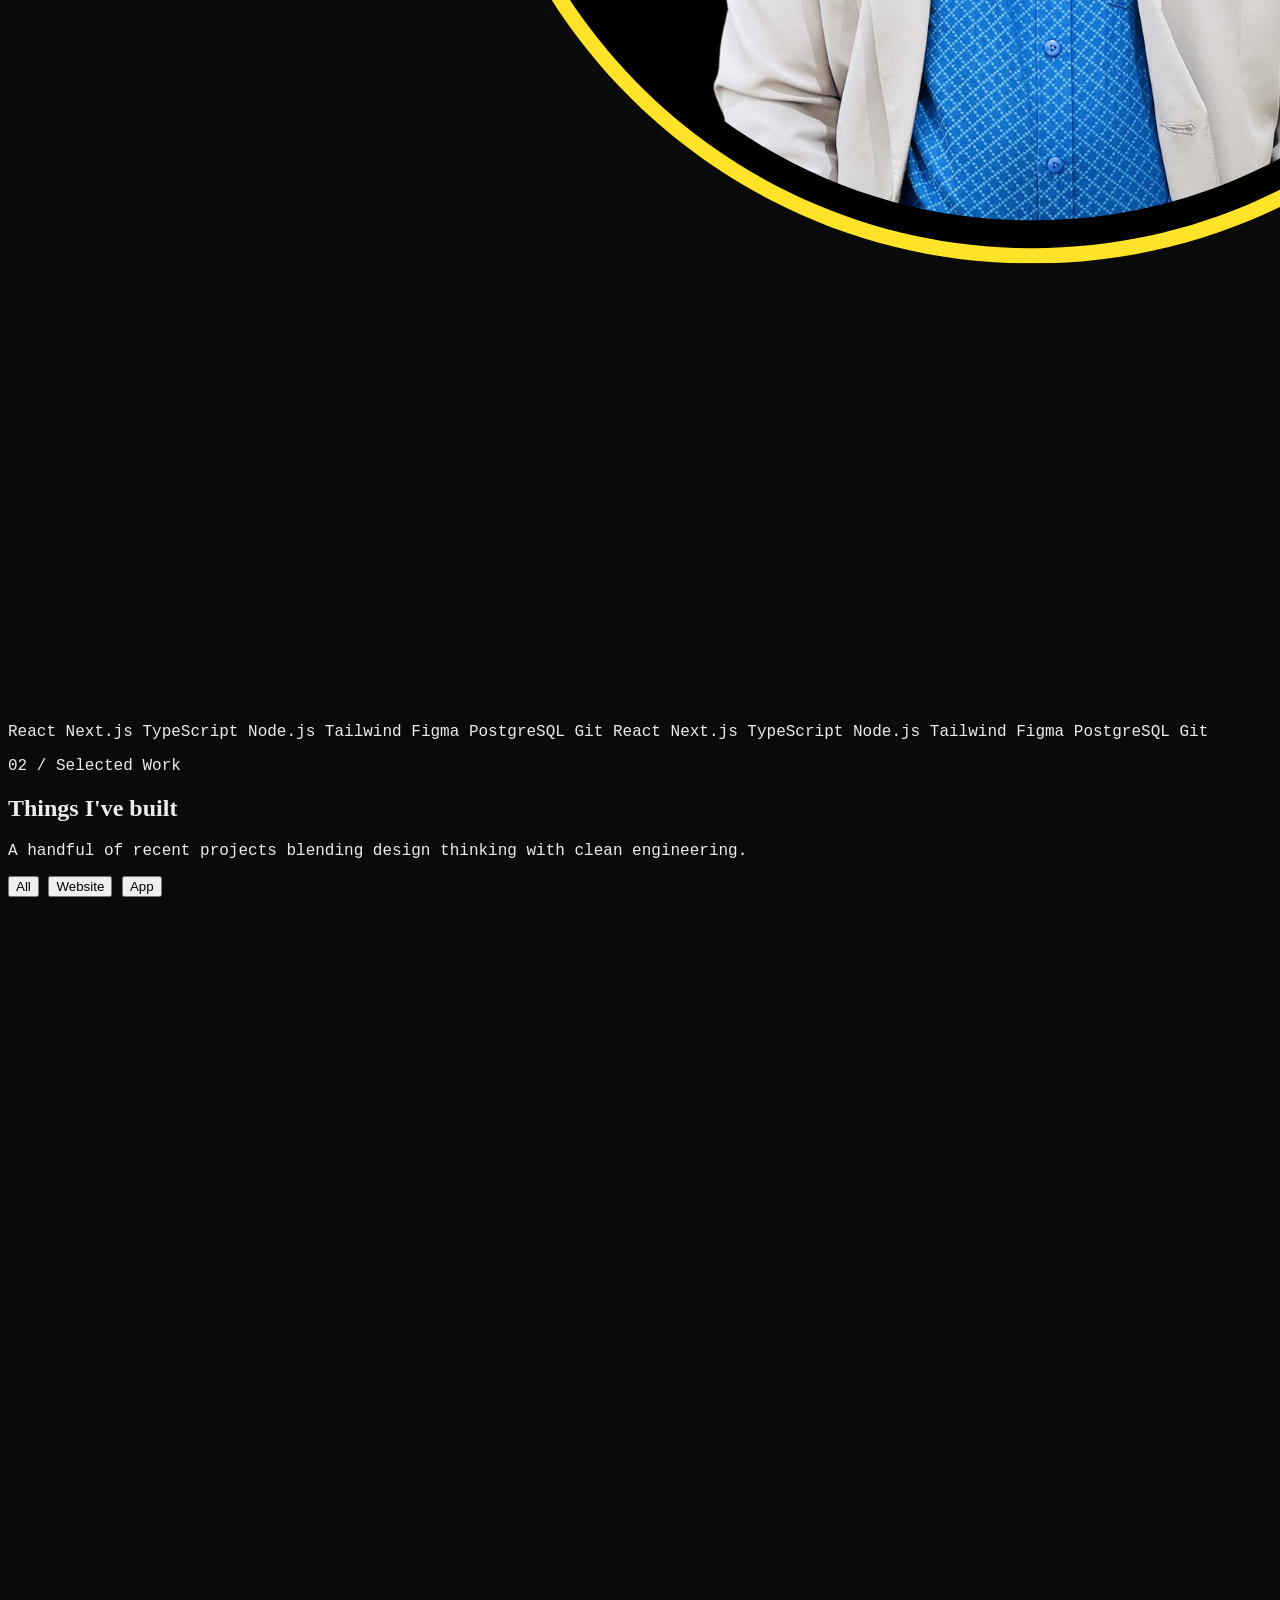
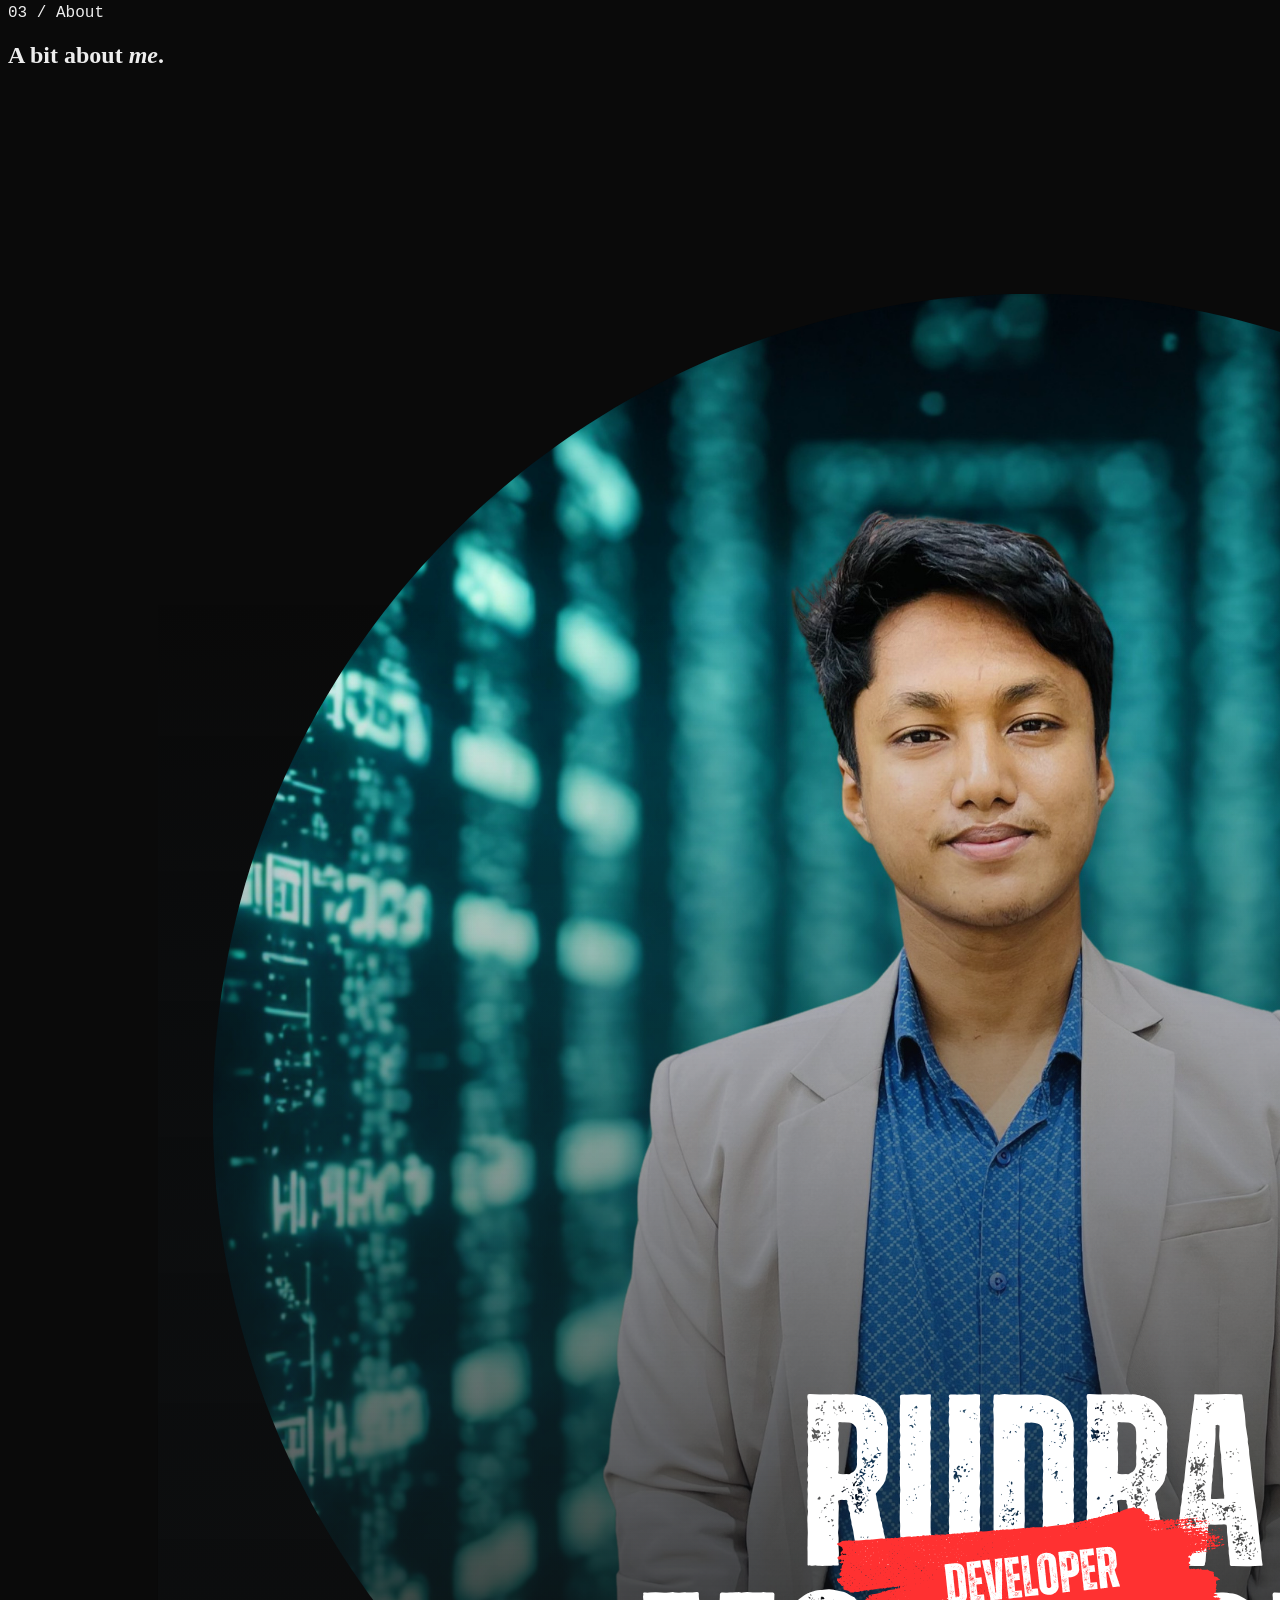
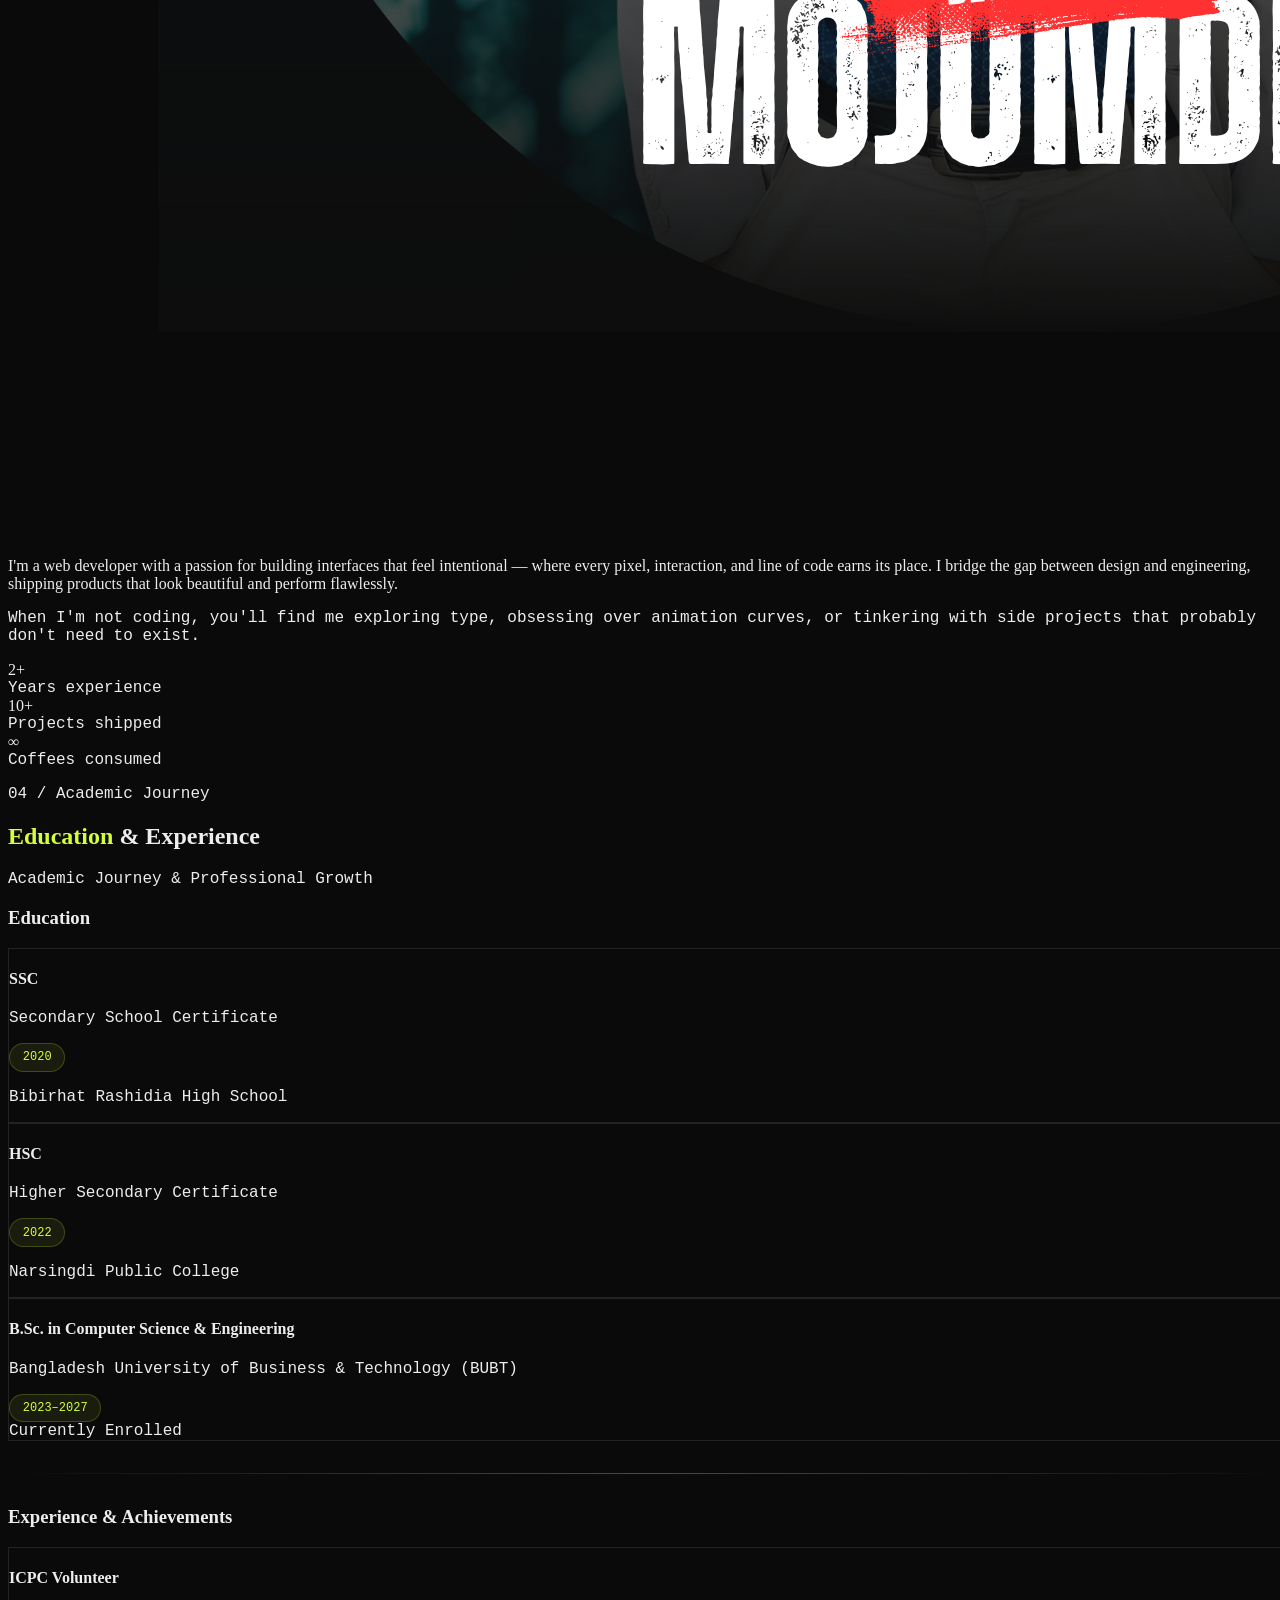
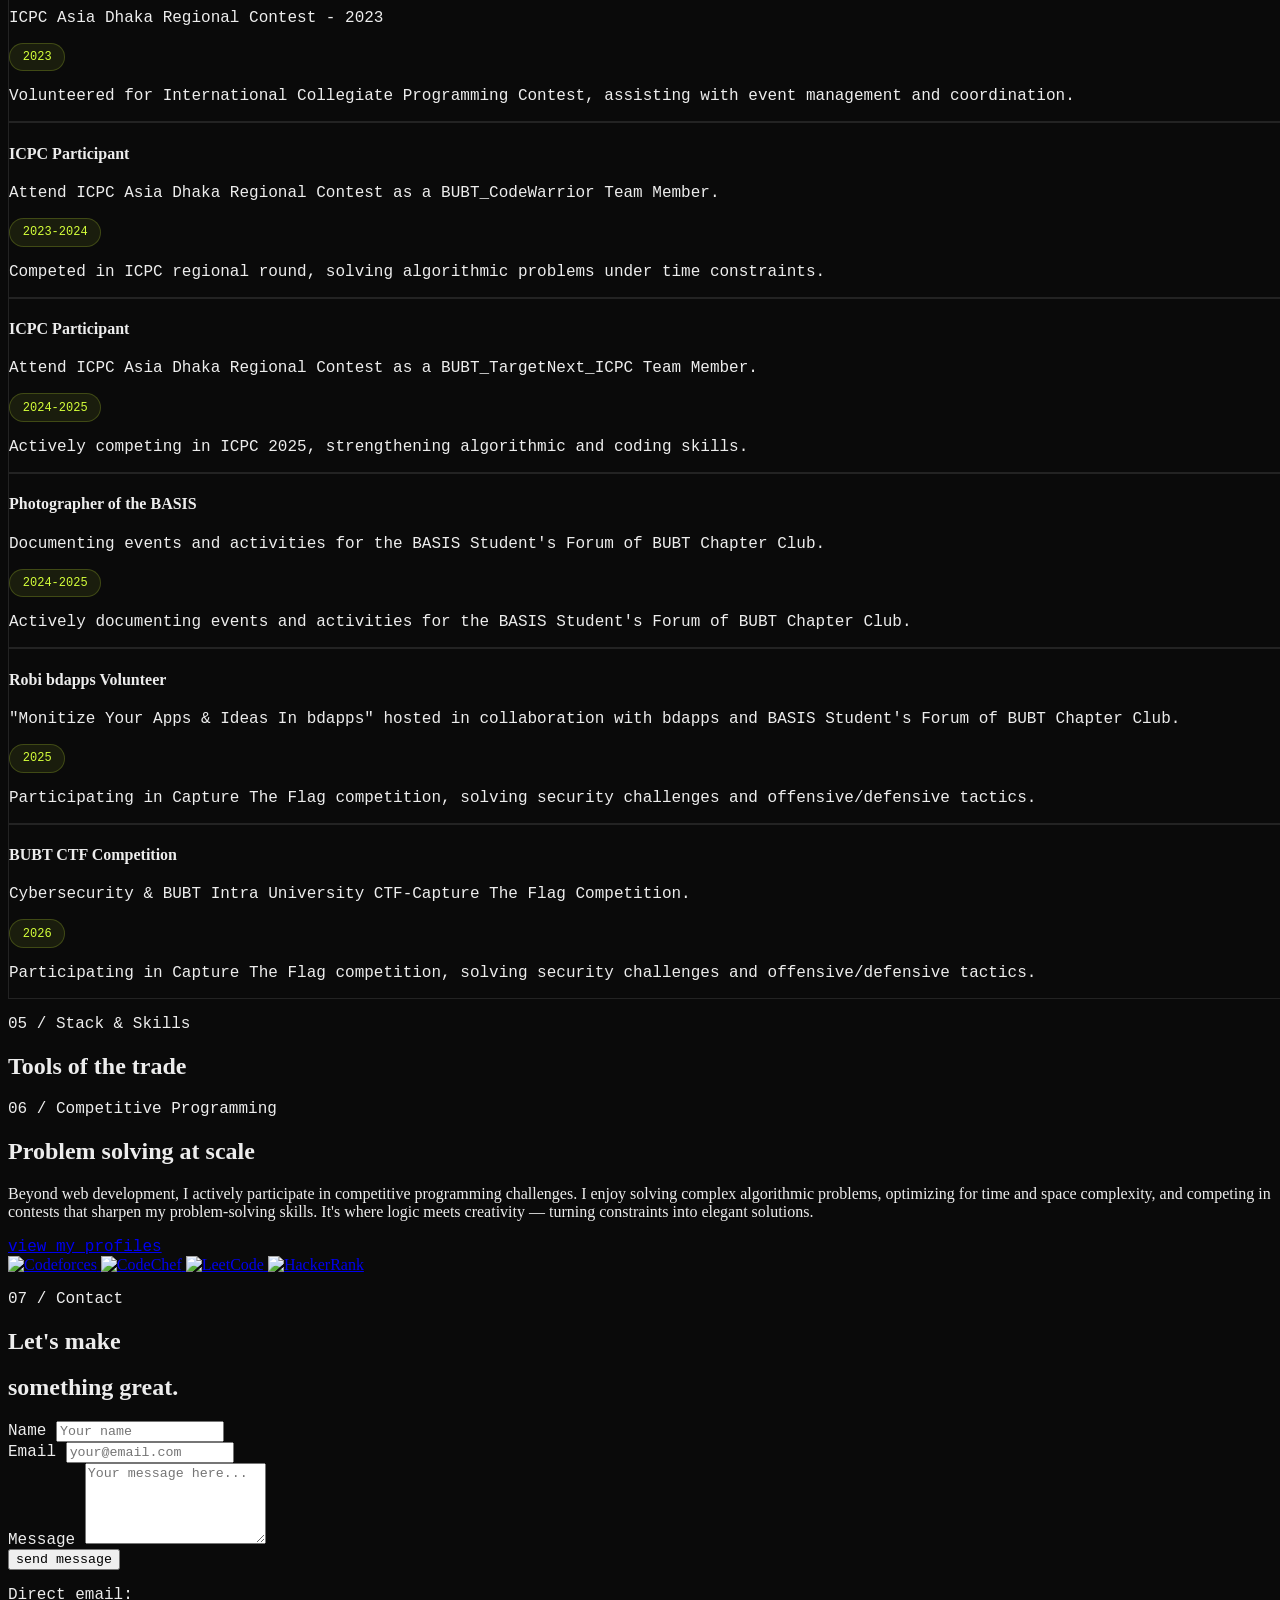
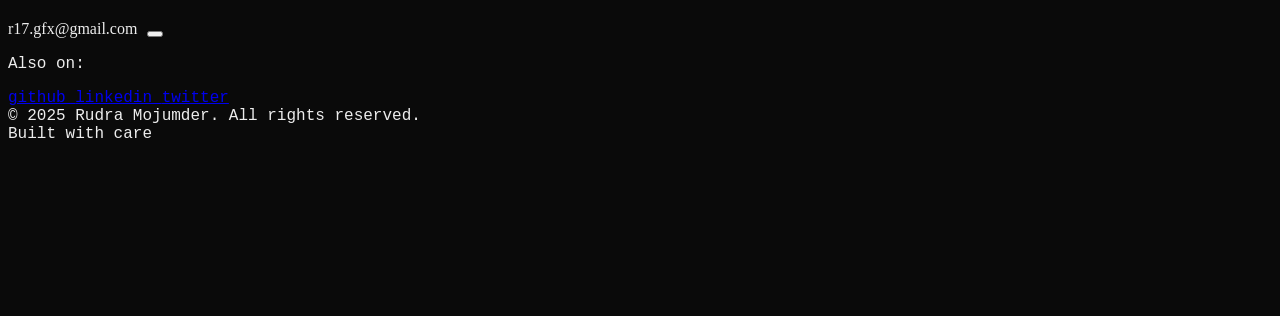
==== commit dcd901d6: "Updated" ====
--- a/index.html
+++ b/index.html
@@ -83,7 +83,7 @@
 
    <main class="relative z-10 pt-24" id="top">
     <!-- HERO -->
-  <header class="px-6 md:px-12 pt-6 md:pt-10 pb-16 md:pb-20 max-w-[1500px] mx-auto">
+  <header class="px-6 md:px-12 pt-6 md:pt-10 pb-16 md:pb-20 max-w-[1600px] mx-auto">
 
   <!-- Portfolio label -->
   <div class="reveal" style="animation-delay: 0.1s">
@@ -451,7 +451,9 @@
          <p class="text-neutral-300 text-sm mt-3">Competed in ICPC regional round, solving algorithmic problems under time constraints.</p>
         </div>
        </div>
-      </div><!-- ICPC 2025 Participant -->
+      </div>
+      
+      <!-- ICPC 2025 Participant -->
       <div class="timeline-item">
        <div class="flex gap-4 sm:gap-6">
         <div class="flex flex-col items-center flex-shrink-0">
@@ -466,6 +468,30 @@
           </div><span class="badge whitespace-nowrap text-[10px] sm:text-xs">2024-2025</span>
          </div>
          <p class="text-neutral-300 text-sm mt-3">Actively competing in ICPC 2025, strengthening algorithmic and coding skills.</p>
+         <div class="mt-3 flex items-center gap-2">
+          <!-- <span class="inline-block text-[10px] sm:text-[11px] uppercase 
+          tracking-wider bg-[var(--accent)]/15 text-[var(--accent)] px-2.5 py-1 
+          rounded font-semibold border border-[var(--accent)]/20">Ongoing</span> -->
+         </div>
+        </div>
+       </div>
+      </div>
+
+      <!-- Basis Photographer -->
+       <div class="timeline-item">
+       <div class="flex gap-4 sm:gap-6">
+        <div class="flex flex-col items-center flex-shrink-0">
+         <div class="timeline-dot w-4 h-4 rounded-full bg-[var(--accent)] border-2 border-[var(--bg)]"></div>
+         <div class="w-[2px] h-24 timeline-line" style="background: linear-gradient(to bottom, rgba(212, 255, 58, 0.6), rgba(212, 255, 58, 0.2));"></div>
+        </div>
+        <div class="card-hover bg-[var(--surface)]/50 backdrop-blur-sm rounded-xl p-4 sm:p-6 flex-1 pb-8">
+         <div class="flex flex-col sm:flex-row sm:items-start sm:justify-between gap-2 sm:gap-4 mb-2">
+          <div>
+           <h4 class="text-base sm:text-lg font-semibold text-[var(--accent)] font-display">Photographer of the BASIS</h4>
+           <p class="text-neutral-400 text-xs sm:text-sm font-mono">Documenting events and activities for the BASIS Student's Forum of BUBT Chapter Club.</p>
+          </div><span class="badge whitespace-nowrap text-[10px] sm:text-xs">2024-2025</span>
+         </div>
+         <p class="text-neutral-300 text-sm mt-3">Actively documenting events and activities for the BASIS Student's Forum of BUBT Chapter Club.</p>
          <div class="mt-3 flex items-center gap-2">
           <!-- <span class="inline-block text-[10px] sm:text-[11px] uppercase 
           tracking-wider bg-[var(--accent)]/15 text-[var(--accent)] px-2.5 py-1 
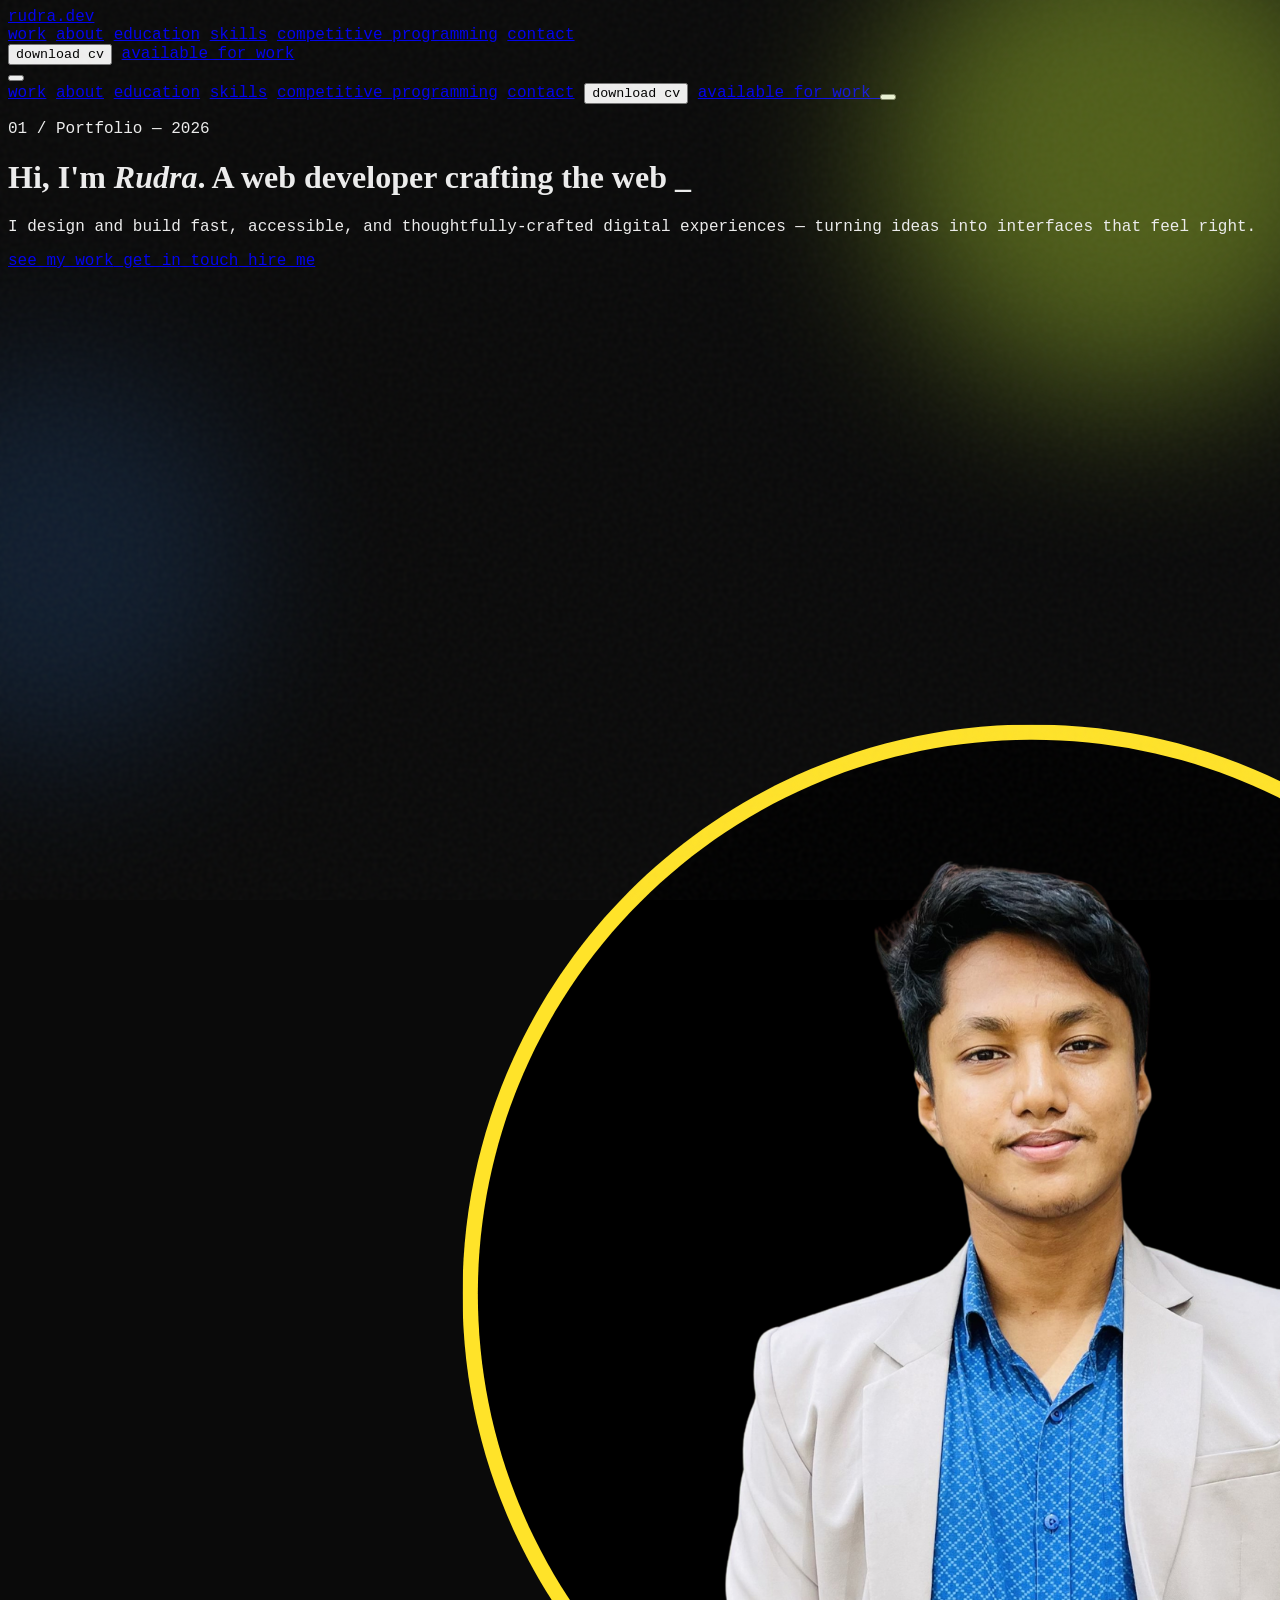
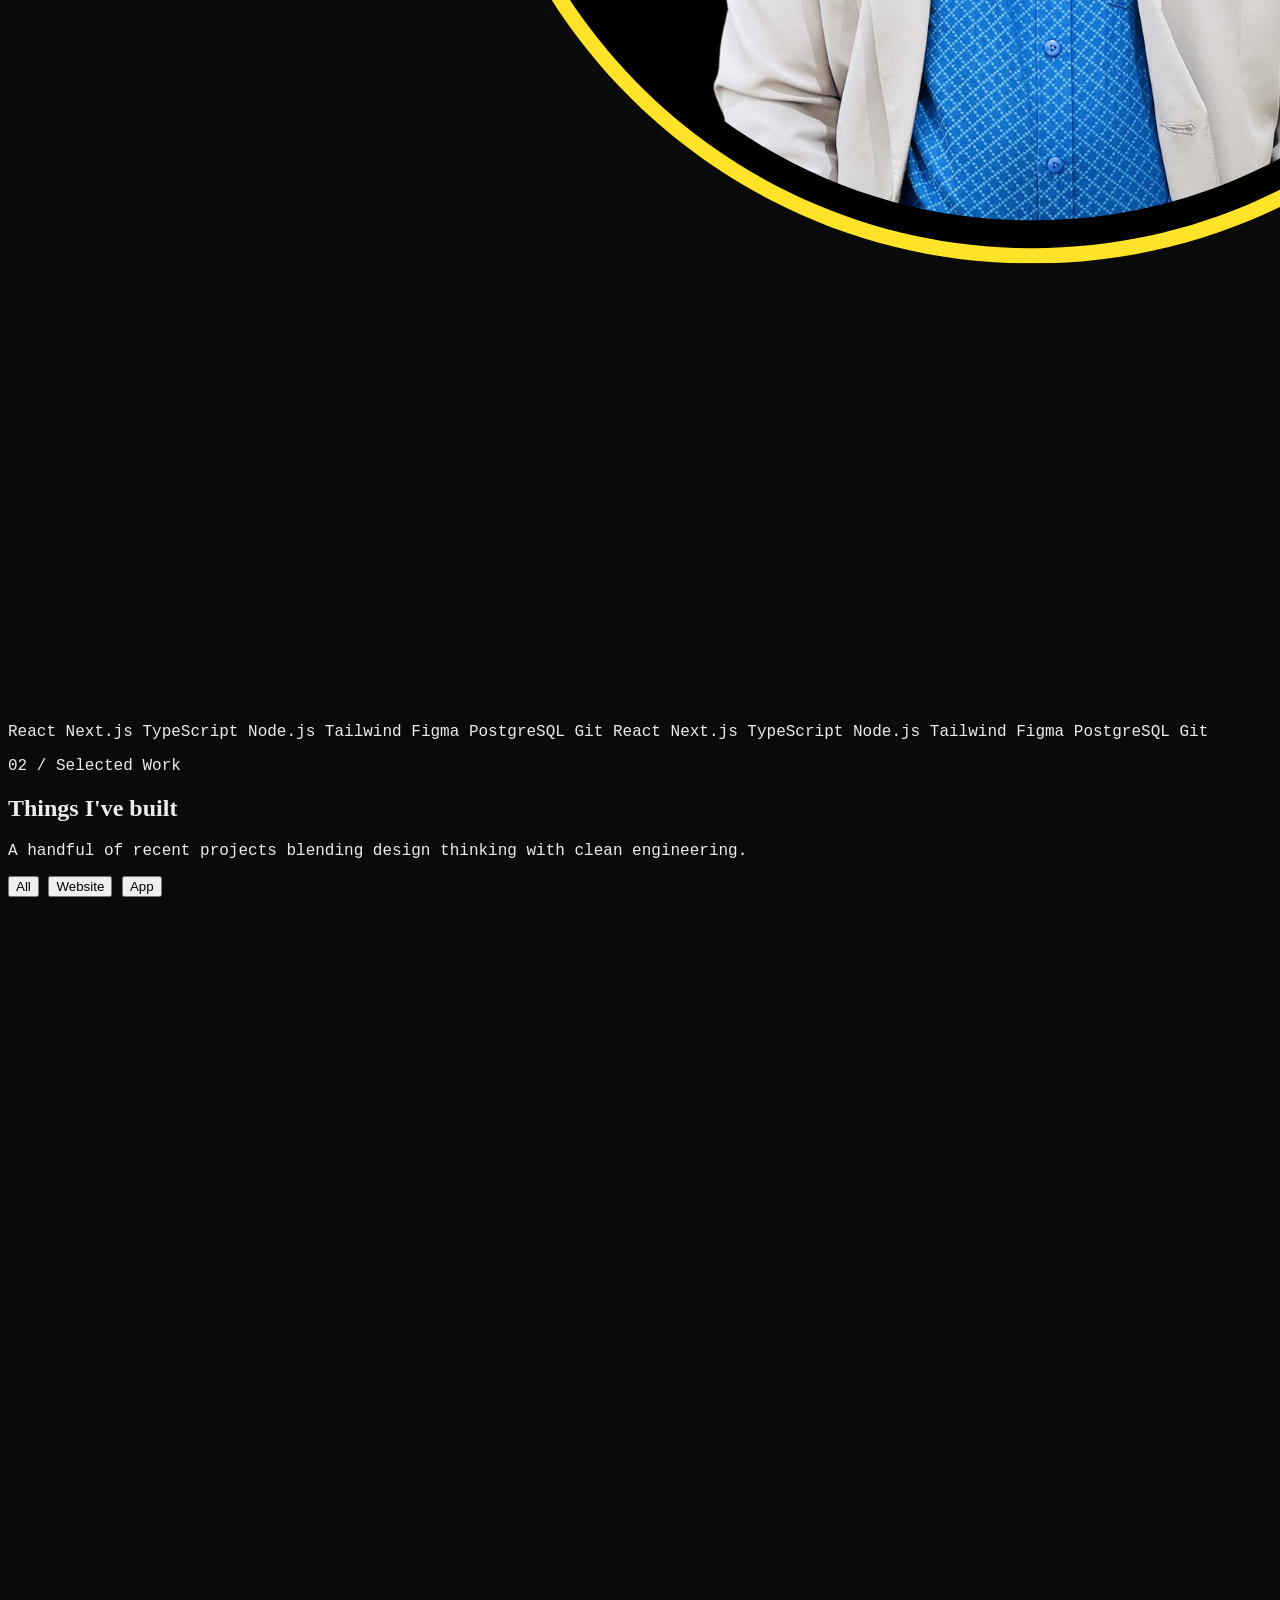
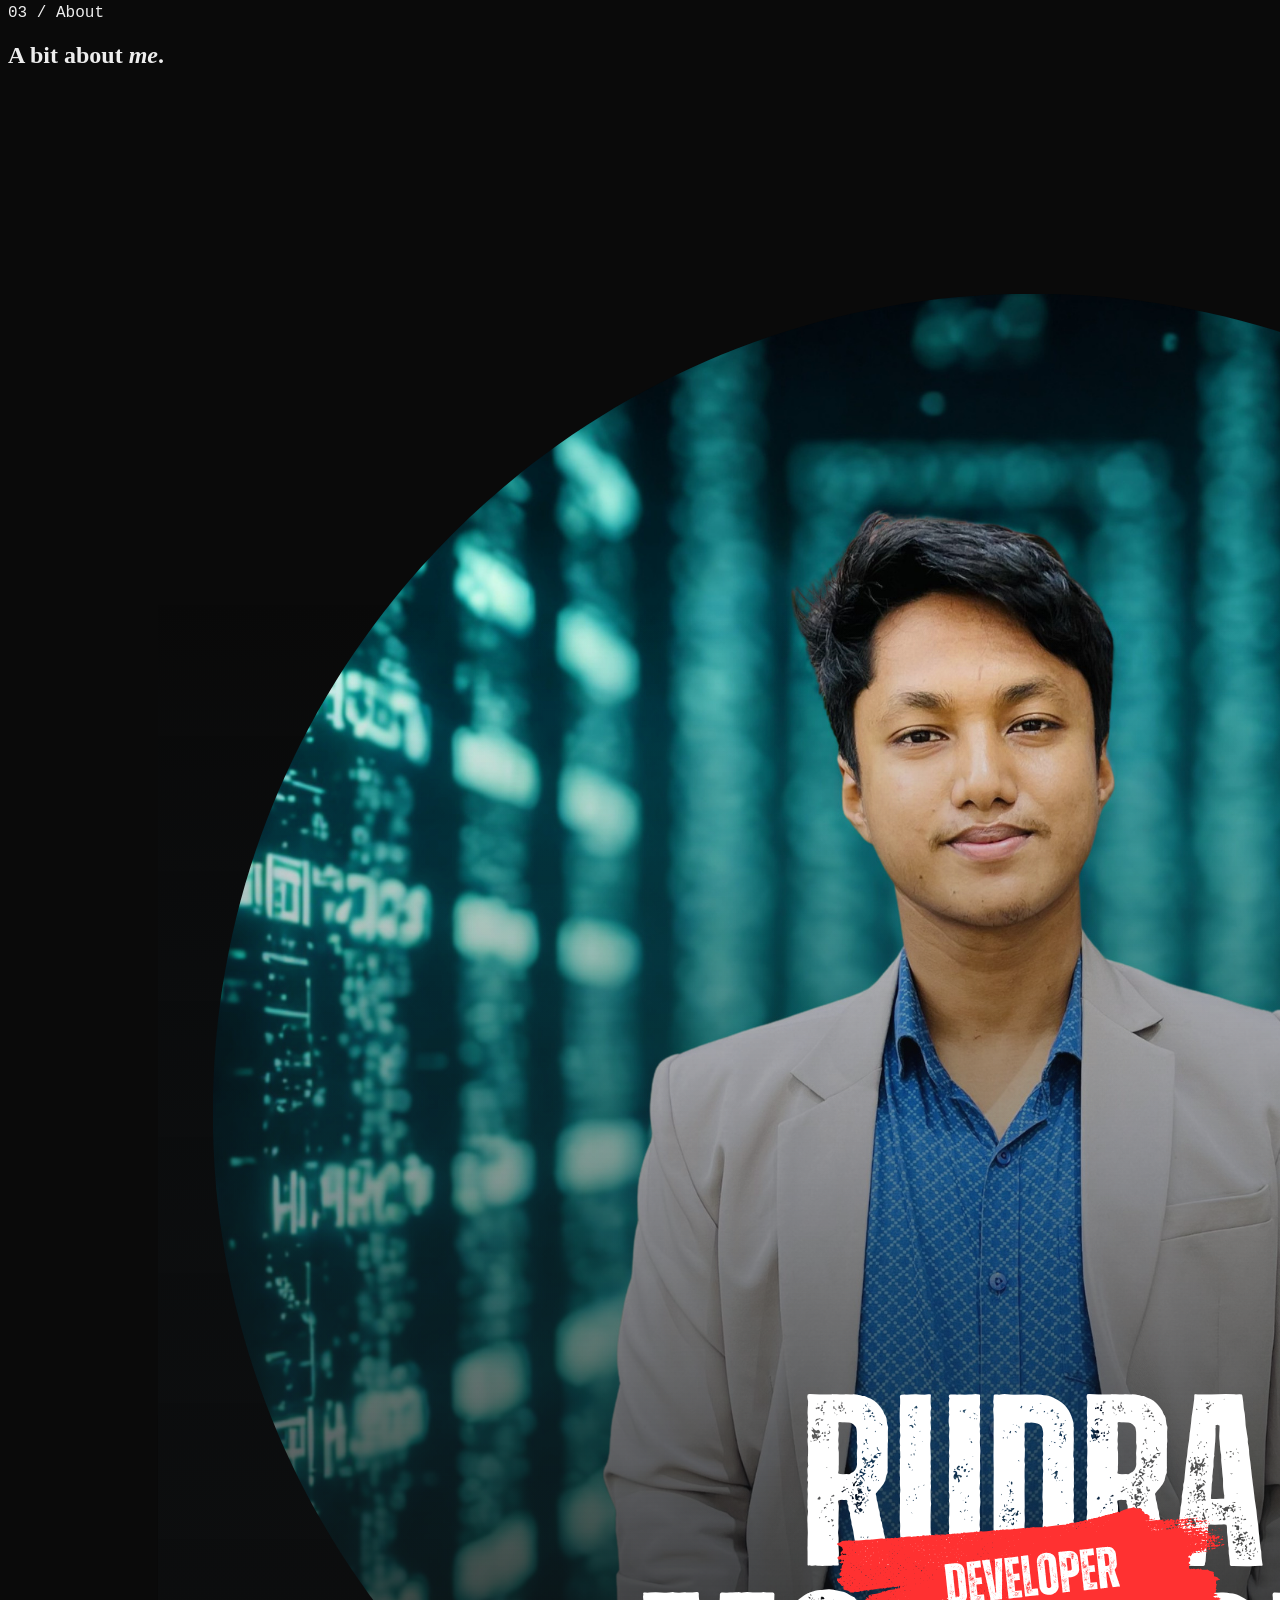
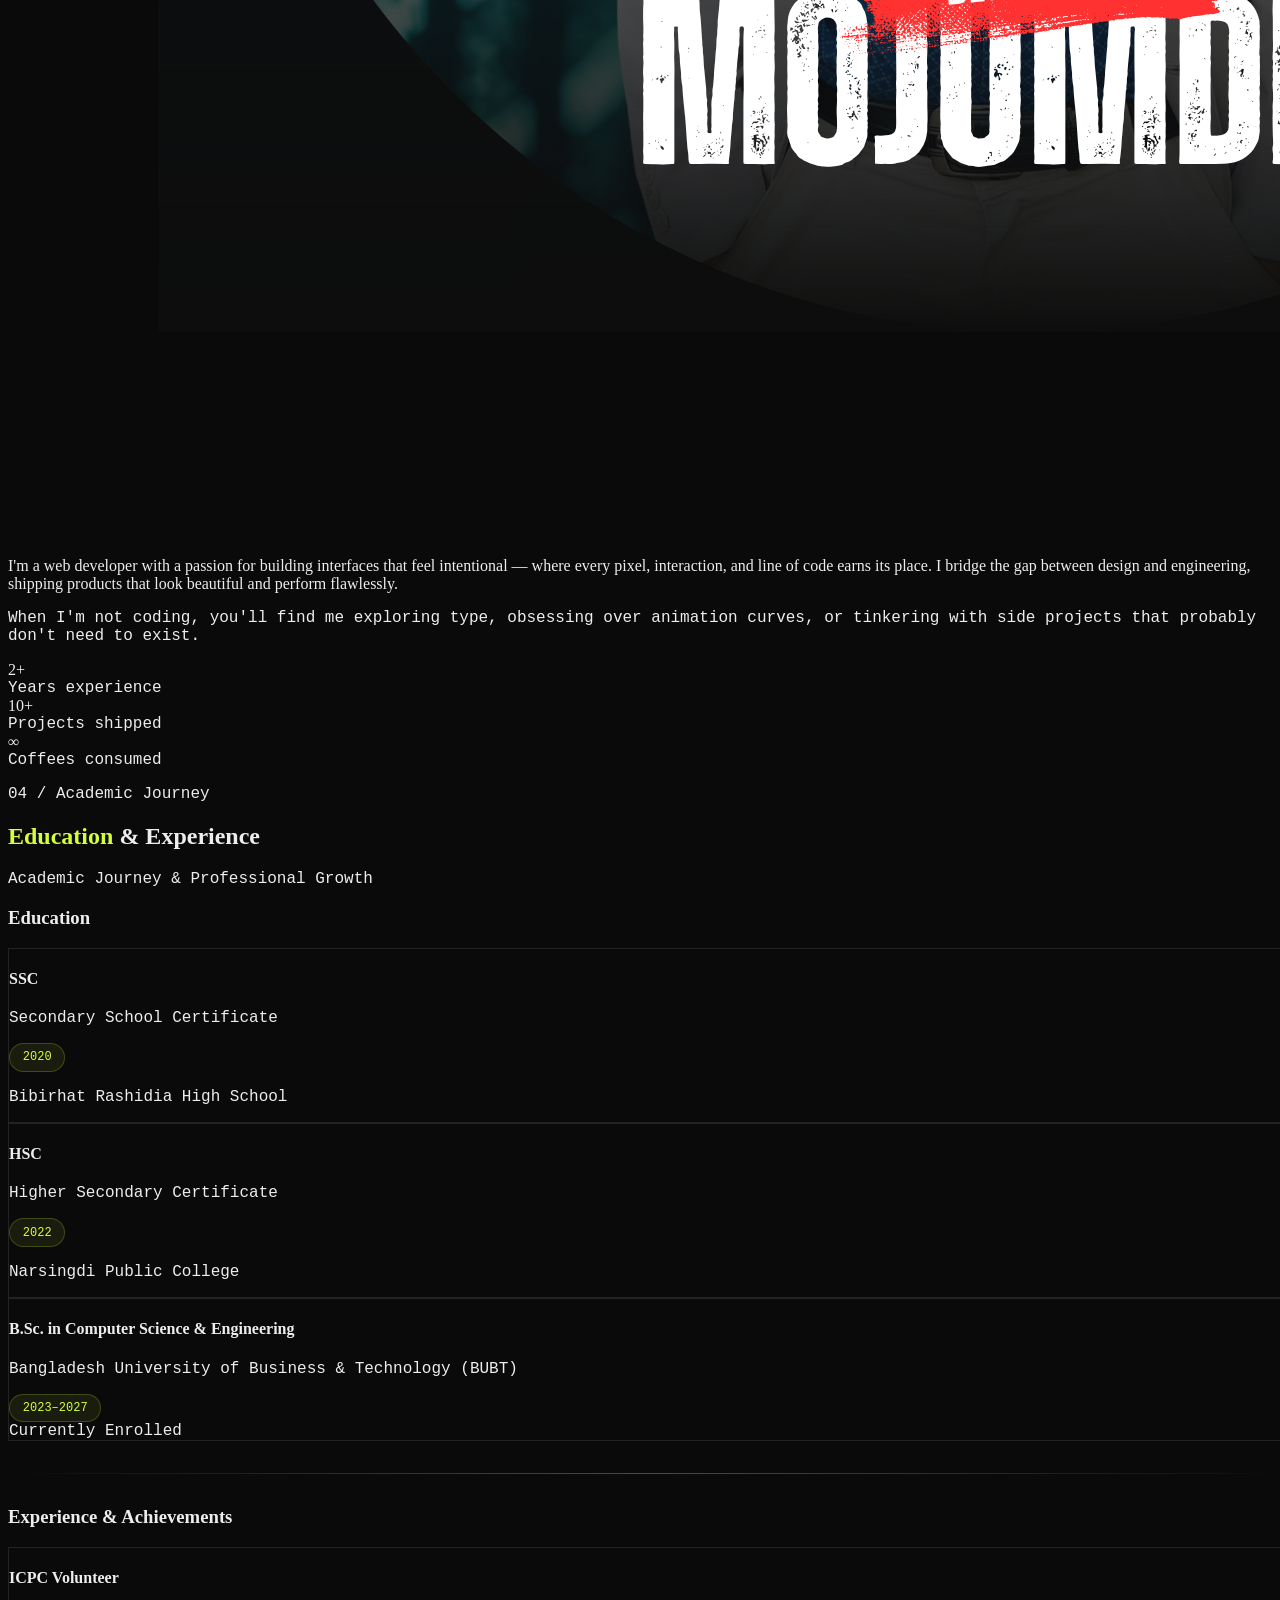
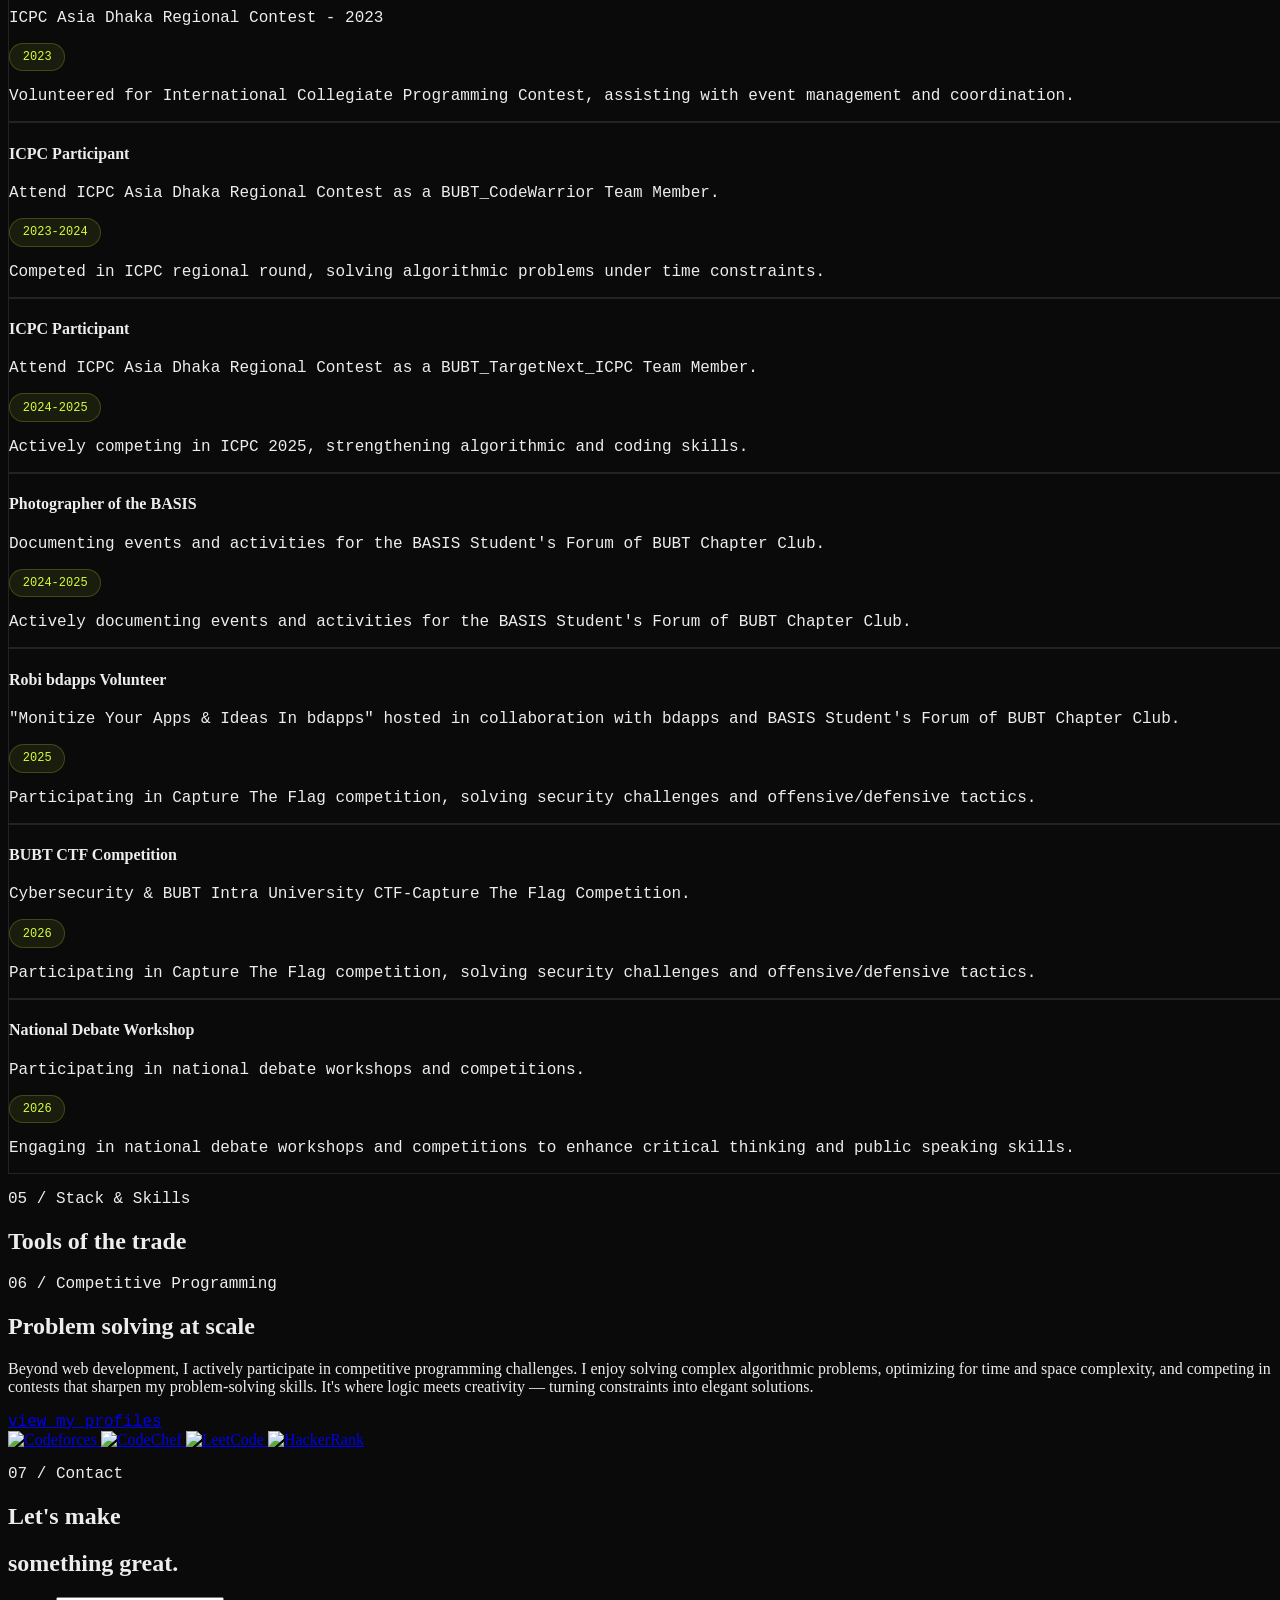
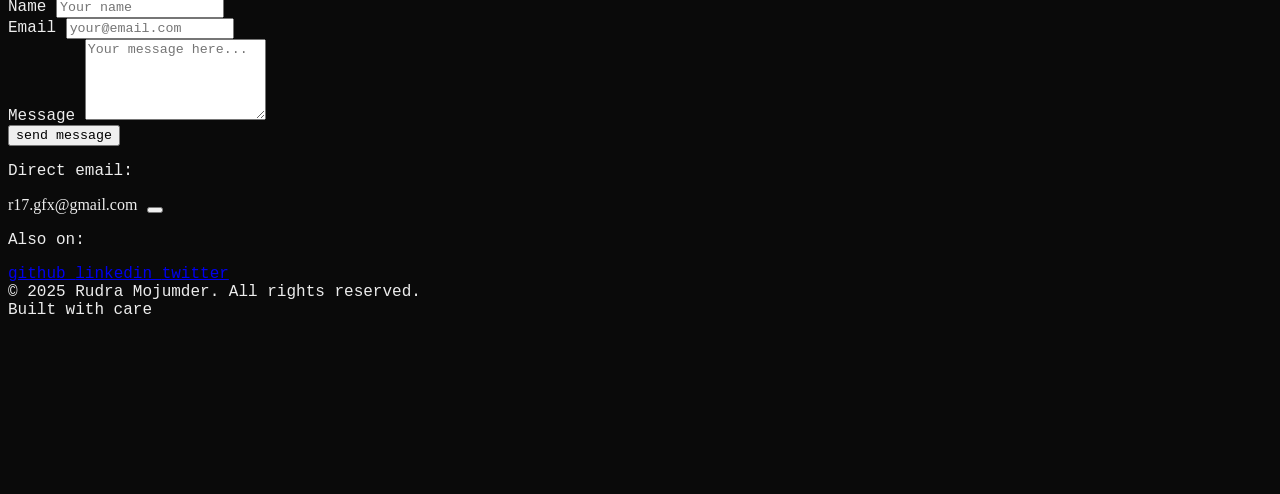
==== commit 2549a99e: "Skill updated" ====
--- a/index.html
+++ b/index.html
@@ -539,6 +539,29 @@
           </div><span class="badge whitespace-nowrap text-[10px] sm:text-xs">2026</span>
          </div>
          <p class="text-neutral-300 text-sm mt-3">Participating in Capture The Flag competition, solving security challenges and offensive/defensive tactics.</p>
+         <div class="mt-3 flex items-center gap-2">
+          <!-- <span class="inline-block text-[10px] sm:text-[11px] uppercase tracking-wider bg-[var(--accent)]/15 text-[var(--accent)] px-2.5 py-1 rounded font-semibold border border-[var(--accent)]/20">Upcoming</span> -->
+         </div>
+        </div>
+       </div>
+      </div>
+
+
+      <!-- BUBT Debating -->
+        <div class="timeline-item">
+       <div class="flex gap-4 sm:gap-6">
+        <div class="flex flex-col items-center flex-shrink-0">
+         <div class="timeline-dot w-4 h-4 rounded-full bg-[var(--accent)] border-2 border-[var(--bg)]"></div>
+         <div class="w-[2px] h-24 timeline-line" style="background: linear-gradient(to bottom, rgba(212, 255, 58, 0.6), rgba(212, 255, 58, 0.2));"></div>
+        </div>
+        <div class="card-hover bg-[var(--surface)]/50 backdrop-blur-sm rounded-xl p-4 sm:p-6 flex-1 pb-8">
+         <div class="flex flex-col sm:flex-row sm:items-start sm:justify-between gap-2 sm:gap-4 mb-2">
+          <div>
+           <h4 class="text-base sm:text-lg font-semibold text-[var(--accent)] font-display">National Debate Workshop</h4>
+           <p class="text-neutral-400 text-xs sm:text-sm font-mono">Participating in national debate workshops and competitions.</p>
+          </div><span class="badge whitespace-nowrap text-[10px] sm:text-xs">2026</span>
+         </div>
+         <p class="text-neutral-300 text-sm mt-3">Engaging in national debate workshops and competitions to enhance critical thinking and public speaking skills.</p>
          <div class="mt-3 flex items-center gap-2">
           <!-- <span class="inline-block text-[10px] sm:text-[11px] uppercase tracking-wider bg-[var(--accent)]/15 text-[var(--accent)] px-2.5 py-1 rounded font-semibold border border-[var(--accent)]/20">Upcoming</span> -->
          </div>
